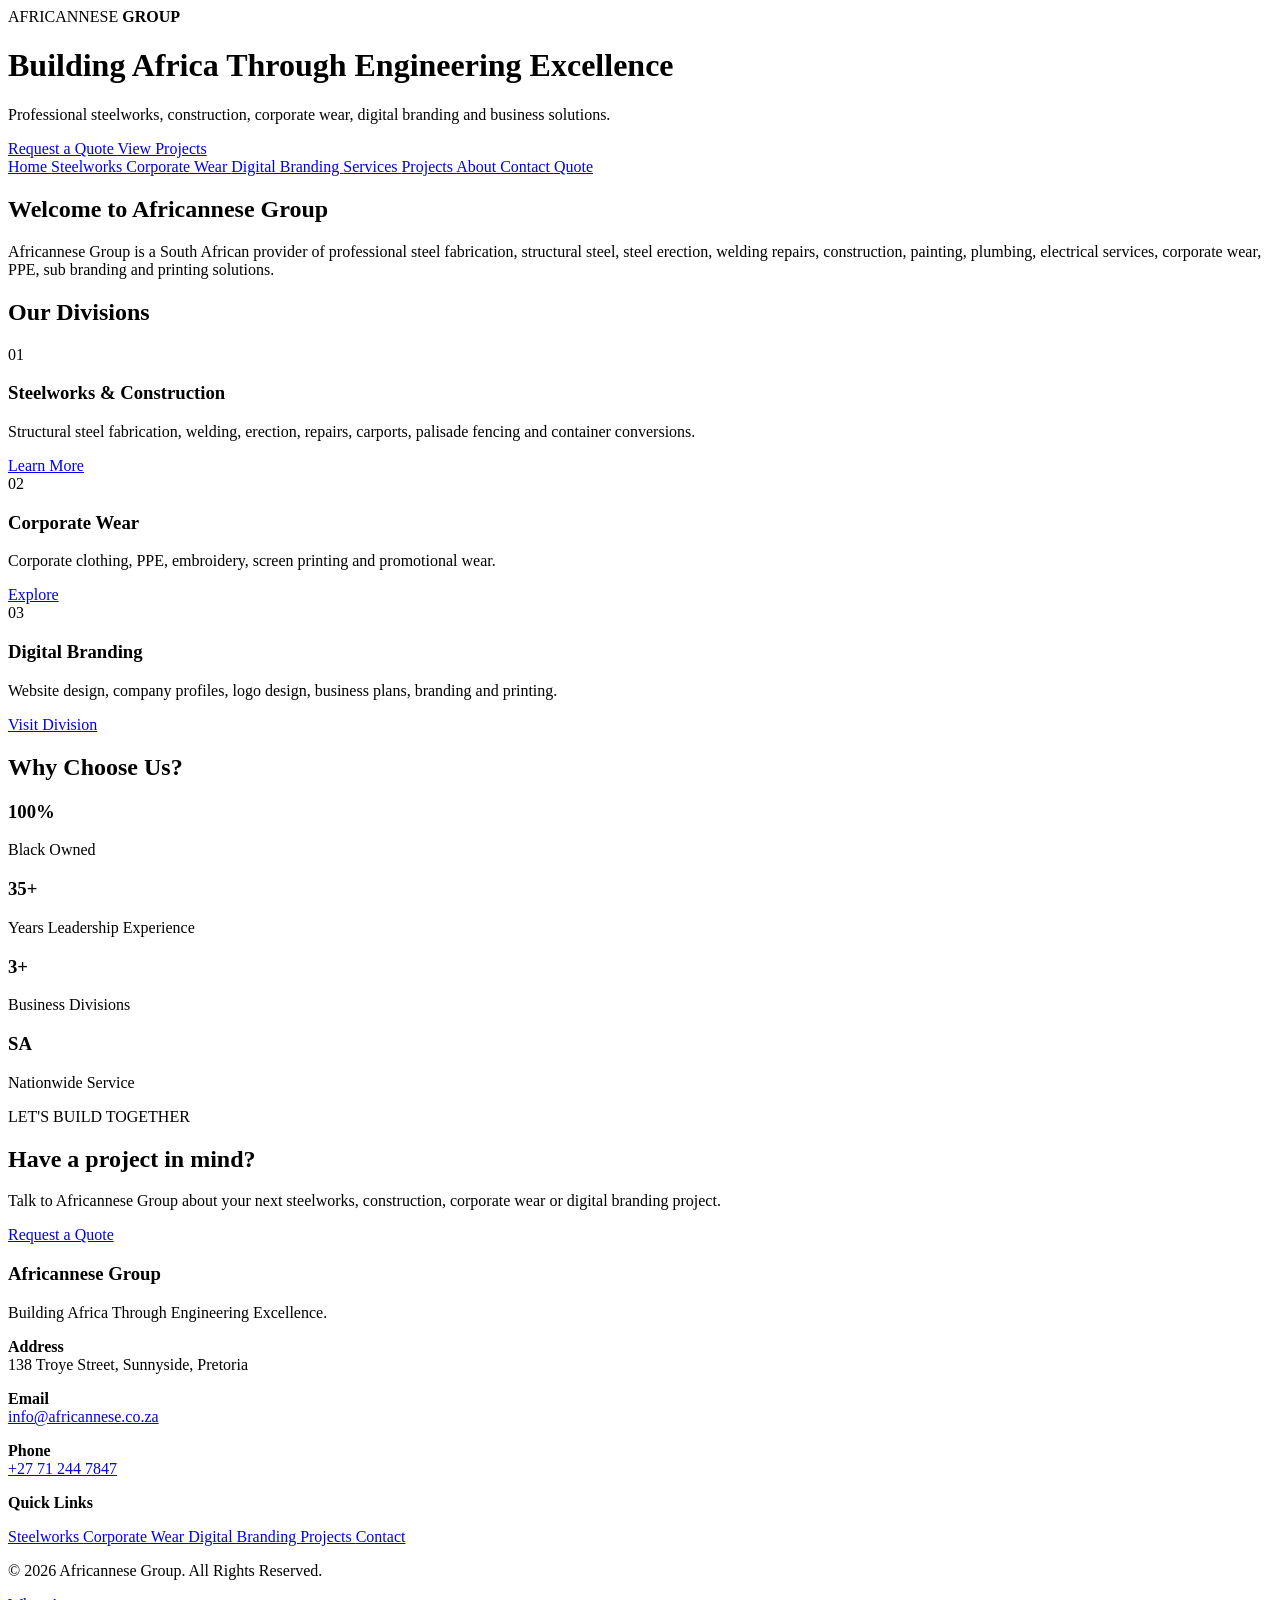
==== index.html @ c47ad6b6 "Refactor index.html structure and content" ====
<!DOCTYPE html>
<html lang="en">

<head>

<meta charset="UTF-8">

<meta name="viewport" content="width=device-width, initial-scale=1.0">

<title>Africannese Group</title>

<link rel="stylesheet" href="style.css">

</head>

<body>

<!-- =========================================================
     PREMIUM AFRICANNESE GROUP HEADER
     ========================================================= -->

<header class="hero">

    <div class="hero-content">

        <div class="hero-brand">
            <span>AFRICANNESE</span>
            <strong>GROUP</strong>
        </div>

        <div class="hero-line"></div>

        <h1>
            Building Africa Through
            <span>Engineering Excellence</span>
        </h1>

        <p>
            Professional steelworks, construction, corporate wear,
            digital branding and business solutions.
        </p>

        <div class="hero-buttons">

            <a href="quote.html" class="hero-btn primary-btn">
                Request a Quote
            </a>

            <a href="projects.html" class="hero-btn secondary-btn">
                View Projects
            </a>

        </div>

    </div>

</header>


<!-- =========================================================
     NAVIGATION
     ========================================================= -->

<nav>

    <a class="active" href="index.html">
        Home
    </a>

    <a href="steelworks.html">
        Steelworks
    </a>

    <a href="corporatewear.html">
        Corporate Wear
    </a>

    <a href="digitalbranding.html">
        Digital Branding
    </a>

    <a href="services.html">
        Services
    </a>

    <a href="projects.html">
        Projects
    </a>

    <a href="about.html">
        About
    </a>

    <a href="contact.html">
        Contact
    </a>

    <a href="quote.html">
        Quote
    </a>

</nav>


<!-- =========================================================
     WELCOME SECTION
     ========================================================= -->

<section class="container">

    <h2 class="section-title">
        Welcome to Africannese Group
    </h2>

    <p class="welcome-text">

        Africannese Group is a South African provider of
        professional steel fabrication, structural steel,
        steel erection, welding repairs, construction,
        painting, plumbing, electrical services,
        corporate wear, PPE, sub branding and printing
        solutions.

    </p>

</section>


<!-- =========================================================
     OUR DIVISIONS
     ========================================================= -->

<section class="container">

    <h2 class="section-title">
        Our Divisions
    </h2>


    <div class="grid">


        <!-- =================================================
             STEELWORKS
             ================================================= -->

        <div class="card steelworks-card">

            <div class="card-number">
                01
            </div>

            <h3>
                Steelworks &amp; Construction
            </h3>

            <p>
                Structural steel fabrication, welding,
                erection, repairs, carports, palisade
                fencing and container conversions.
            </p>

            <a class="btn" href="steelworks.html">
                Learn More
            </a>

        </div>


        <!-- =================================================
             CORPORATE WEAR
             ================================================= -->

        <div class="card corporate-card">

            <div class="card-number">
                02
            </div>

            <h3>
                Corporate Wear
            </h3>

            <p>
                Corporate clothing, PPE, embroidery,
                screen printing and promotional wear.
            </p>

            <a class="btn" href="corporatewear.html">
                Explore
            </a>

        </div>


        <!-- =================================================
             DIGITAL BRANDING
             ================================================= -->

        <div class="card digital-card">

            <div class="card-number">
                03
            </div>

            <h3>
                Digital Branding
            </h3>

            <p>
                Website design, company profiles,
                logo design, business plans, branding
                and printing.
            </p>

            <a class="btn" href="digitalbranding.html">
                Visit Division
            </a>

        </div>


    </div>

</section>


<!-- =========================================================
     WHY CHOOSE US
     ========================================================= -->

<section class="container">

    <h2 class="section-title">
        Why Choose Us?
    </h2>


    <div class="stats">


        <div class="stat">

            <h3>
                100%
            </h3>

            <p>
                Black Owned
            </p>

        </div>


        <div class="stat">

            <h3>
                35+
            </h3>

            <p>
                Years Leadership Experience
            </p>

        </div>


        <div class="stat">

            <h3>
                3+
            </h3>

            <p>
                Business Divisions
            </p>

        </div>


        <div class="stat">

            <h3>
                SA
            </h3>

            <p>
                Nationwide Service
            </p>

        </div>


    </div>

</section>


<!-- =========================================================
     PREMIUM CALL TO ACTION
     ========================================================= -->

<section class="home-cta">

    <div class="cta-content">

        <div>

            <span class="cta-label">
                LET'S BUILD TOGETHER
            </span>

            <h2>
                Have a project in mind?
            </h2>

            <p>
                Talk to Africannese Group about your next
                steelworks, construction, corporate wear
                or digital branding project.
            </p>

        </div>

        <a href="quote.html" class="cta-button">
            Request a Quote
        </a>

    </div>

</section>


<!-- =========================================================
     FOOTER
     ========================================================= -->

<footer>

    <div class="footer-content">

        <div class="footer-brand">

            <h3>
                Africannese <span>Group</span>
            </h3>

            <p>
                Building Africa Through Engineering Excellence.
            </p>

        </div>


        <div class="footer-contact">

            <p>
                <strong>Address</strong><br>
                138 Troye Street, Sunnyside, Pretoria
            </p>

            <p>
                <strong>Email</strong><br>
                <a href="mailto:info@africannese.co.za">
                    info@africannese.co.za
                </a>
            </p>

            <p>
                <strong>Phone</strong><br>
                <a href="tel:+27712447847">
                    +27 71 244 7847
                </a>
            </p>

        </div>


        <div class="footer-links">

            <p>
                <strong>Quick Links</strong>
            </p>

            <a href="steelworks.html">
                Steelworks
            </a>

            <a href="corporatewear.html">
                Corporate Wear
            </a>

            <a href="digitalbranding.html">
                Digital Branding
            </a>

            <a href="projects.html">
                Projects
            </a>

            <a href="contact.html">
                Contact
            </a>

        </div>

    </div>


    <div class="footer-bottom">

        <p>
            &copy; 2026 Africannese Group. All Rights Reserved.
        </p>

    </div>

</footer>


<!-- =========================================================
     WHATSAPP BUTTON
     ========================================================= -->

<a
    href="https://wa.me/27712447847"
    class="whatsapp-float"
    target="_blank"
    aria-label="Chat with Africannese Group on WhatsApp"
>
    WhatsApp
</a>


</body>

</html>
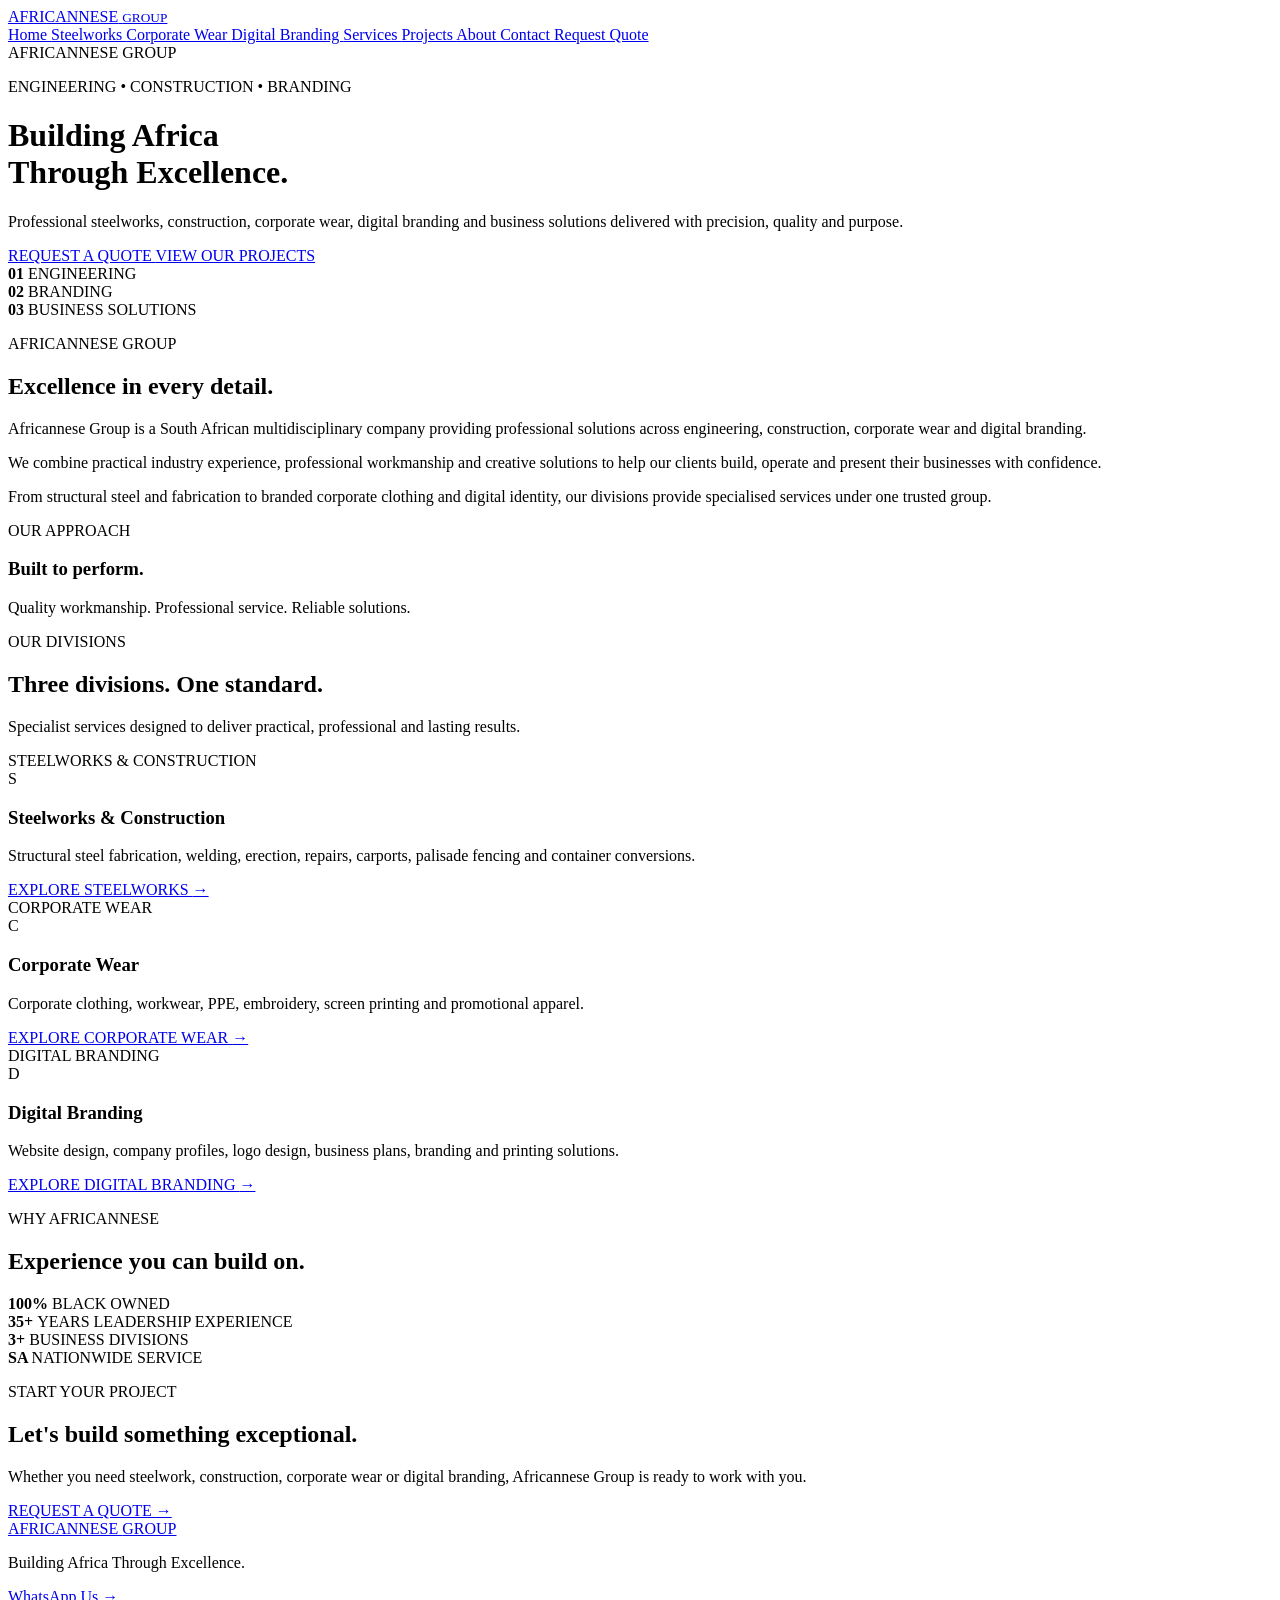
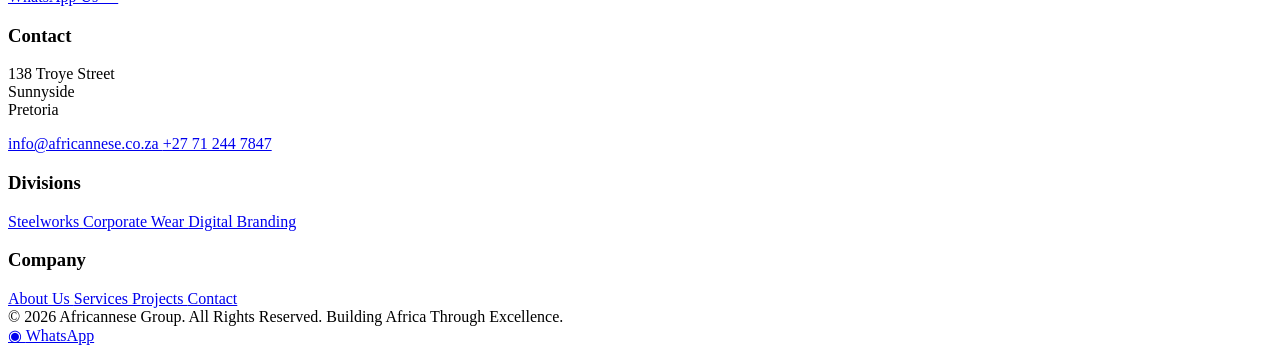
==== commit 6731695f: "Enhance SEO, navigation, and footer details Updated the title and meta description for SEO improveme" ====
--- a/index.html
+++ b/index.html
@@ -3,333 +3,541 @@
 
 <head>
 
-<meta charset="UTF-8">
-
-<meta name="viewport" content="width=device-width, initial-scale=1.0">
-
-<title>Africannese Group</title>
-
-<link rel="stylesheet" href="style.css">
+    <meta charset="UTF-8">
+
+    <meta name="viewport" content="width=device-width, initial-scale=1.0">
+
+    <title>Africannese Group | Building Africa Through Excellence</title>
+
+    <meta
+        name="description"
+        content="Africannese Group - Building Africa Through Excellence. Steelworks, construction, corporate wear and digital branding solutions."
+    >
+
+    <link rel="stylesheet" href="style.css">
 
 </head>
 
+
 <body>
 
-<!-- =========================================================
-     PREMIUM AFRICANNESE GROUP HEADER
+
+<!-- =========================================================
+     NAVIGATION
+     ========================================================= -->
+
+<nav class="navbar">
+
+    <div class="nav-brand">
+        <a href="index.html">
+            <span>AFRICANNESE</span>
+            <small>GROUP</small>
+        </a>
+    </div>
+
+
+    <div class="nav-links">
+
+        <a href="index.html" class="active">
+            Home
+        </a>
+
+        <a href="steelworks.html">
+            Steelworks
+        </a>
+
+        <a href="corporatewear.html">
+            Corporate Wear
+        </a>
+
+        <a href="digitalbranding.html">
+            Digital Branding
+        </a>
+
+        <a href="services.html">
+            Services
+        </a>
+
+        <a href="projects.html">
+            Projects
+        </a>
+
+        <a href="about.html">
+            About
+        </a>
+
+        <a href="contact.html">
+            Contact
+        </a>
+
+        <a href="quote.html" class="nav-quote">
+            Request Quote
+        </a>
+
+    </div>
+
+</nav>
+
+
+
+<!-- =========================================================
+     PREMIUM HERO
      ========================================================= -->
 
 <header class="hero">
 
+    <div class="hero-overlay"></div>
+
+
     <div class="hero-content">
 
+
         <div class="hero-brand">
-            <span>AFRICANNESE</span>
-            <strong>GROUP</strong>
-        </div>
-
-        <div class="hero-line"></div>
+
+            <span class="brand-main">
+                AFRICANNESE
+            </span>
+
+            <span class="brand-sub">
+                GROUP
+            </span>
+
+        </div>
+
+
+        <div class="gold-line"></div>
+
+
+        <p class="hero-eyebrow">
+            ENGINEERING • CONSTRUCTION • BRANDING
+        </p>
+
 
         <h1>
-            Building Africa Through
-            <span>Engineering Excellence</span>
+            Building Africa
+            <br>
+            <span>Through Excellence.</span>
         </h1>
 
-        <p>
+
+        <p class="hero-description">
             Professional steelworks, construction, corporate wear,
-            digital branding and business solutions.
+            digital branding and business solutions delivered with
+            precision, quality and purpose.
         </p>
 
-        <div class="hero-buttons">
-
-            <a href="quote.html" class="hero-btn primary-btn">
-                Request a Quote
+
+        <div class="hero-actions">
+
+            <a href="quote.html" class="gold-button">
+                REQUEST A QUOTE
             </a>
 
-            <a href="projects.html" class="hero-btn secondary-btn">
-                View Projects
+            <a href="projects.html" class="outline-button">
+                VIEW OUR PROJECTS
             </a>
 
         </div>
 
+
+    </div>
+
+
+    <div class="hero-bottom">
+
+        <div>
+            <strong>01</strong>
+            <span>ENGINEERING</span>
+        </div>
+
+        <div>
+            <strong>02</strong>
+            <span>BRANDING</span>
+        </div>
+
+        <div>
+            <strong>03</strong>
+            <span>BUSINESS SOLUTIONS</span>
+        </div>
+
     </div>
 
 </header>
 
 
-<!-- =========================================================
-     NAVIGATION
-     ========================================================= -->
-
-<nav>
-
-    <a class="active" href="index.html">
-        Home
-    </a>
-
-    <a href="steelworks.html">
-        Steelworks
-    </a>
-
-    <a href="corporatewear.html">
-        Corporate Wear
-    </a>
-
-    <a href="digitalbranding.html">
-        Digital Branding
-    </a>
-
-    <a href="services.html">
-        Services
-    </a>
-
-    <a href="projects.html">
-        Projects
-    </a>
-
-    <a href="about.html">
-        About
-    </a>
-
-    <a href="contact.html">
-        Contact
-    </a>
-
-    <a href="quote.html">
-        Quote
-    </a>
-
-</nav>
-
-
-<!-- =========================================================
-     WELCOME SECTION
-     ========================================================= -->
-
-<section class="container">
-
-    <h2 class="section-title">
-        Welcome to Africannese Group
-    </h2>
-
-    <p class="welcome-text">
-
-        Africannese Group is a South African provider of
-        professional steel fabrication, structural steel,
-        steel erection, welding repairs, construction,
-        painting, plumbing, electrical services,
-        corporate wear, PPE, sub branding and printing
-        solutions.
-
-    </p>
+
+<!-- =========================================================
+     INTRODUCTION
+     ========================================================= -->
+
+<section class="intro-section">
+
+    <div class="section-container">
+
+
+        <div class="section-heading">
+
+            <p class="section-kicker">
+                AFRICANNESE GROUP
+            </p>
+
+            <h2>
+                Excellence in every
+                <span>detail.</span>
+            </h2>
+
+        </div>
+
+
+        <div class="intro-grid">
+
+
+            <div class="intro-copy">
+
+                <p class="lead">
+                    Africannese Group is a South African
+                    multidisciplinary company providing
+                    professional solutions across engineering,
+                    construction, corporate wear and digital
+                    branding.
+                </p>
+
+                <p>
+                    We combine practical industry experience,
+                    professional workmanship and creative
+                    solutions to help our clients build,
+                    operate and present their businesses with
+                    confidence.
+                </p>
+
+                <p>
+                    From structural steel and fabrication to
+                    branded corporate clothing and digital
+                    identity, our divisions provide specialised
+                    services under one trusted group.
+                </p>
+
+            </div>
+
+
+            <div class="intro-highlight">
+
+                <span>
+                    OUR APPROACH
+                </span>
+
+                <h3>
+                    Built to perform.
+                </h3>
+
+                <p>
+                    Quality workmanship. Professional service.
+                    Reliable solutions.
+                </p>
+
+            </div>
+
+
+        </div>
+
+    </div>
 
 </section>
 
 
-<!-- =========================================================
-     OUR DIVISIONS
-     ========================================================= -->
-
-<section class="container">
-
-    <h2 class="section-title">
-        Our Divisions
-    </h2>
-
-
-    <div class="grid">
-
-
-        <!-- =================================================
-             STEELWORKS
-             ================================================= -->
-
-        <div class="card steelworks-card">
-
-            <div class="card-number">
-                01
-            </div>
-
-            <h3>
-                Steelworks &amp; Construction
-            </h3>
-
-            <p>
-                Structural steel fabrication, welding,
-                erection, repairs, carports, palisade
-                fencing and container conversions.
+
+<!-- =========================================================
+     DIVISIONS
+     ========================================================= -->
+
+<section class="divisions-section">
+
+    <div class="section-container">
+
+
+        <div class="section-heading centered">
+
+            <p class="section-kicker">
+                OUR DIVISIONS
             </p>
 
-            <a class="btn" href="steelworks.html">
-                Learn More
+            <h2>
+                Three divisions.
+                <span>One standard.</span>
+            </h2>
+
+            <p class="section-description">
+                Specialist services designed to deliver practical,
+                professional and lasting results.
+            </p>
+
+        </div>
+
+
+
+        <div class="division-grid">
+
+
+            <!-- STEELWORKS -->
+
+            <article class="division-card steelworks-card">
+
+                <div class="division-top">
+
+                    <span class="division-label">
+                        STEELWORKS & CONSTRUCTION
+                    </span>
+
+                    <div class="division-icon">
+                        S
+                    </div>
+
+                </div>
+
+
+                <div class="division-body">
+
+                    <h3>
+                        Steelworks & Construction
+                    </h3>
+
+                    <p>
+                        Structural steel fabrication, welding,
+                        erection, repairs, carports, palisade
+                        fencing and container conversions.
+                    </p>
+
+                </div>
+
+
+                <a href="steelworks.html" class="division-link">
+                    EXPLORE STEELWORKS
+                    <span>→</span>
+                </a>
+
+            </article>
+
+
+
+            <!-- CORPORATE WEAR -->
+
+            <article class="division-card corporate-card">
+
+                <div class="division-top">
+
+                    <span class="division-label">
+                        CORPORATE WEAR
+                    </span>
+
+                    <div class="division-icon">
+                        C
+                    </div>
+
+                </div>
+
+
+                <div class="division-body">
+
+                    <h3>
+                        Corporate Wear
+                    </h3>
+
+                    <p>
+                        Corporate clothing, workwear, PPE,
+                        embroidery, screen printing and
+                        promotional apparel.
+                    </p>
+
+                </div>
+
+
+                <a href="corporatewear.html" class="division-link">
+                    EXPLORE CORPORATE WEAR
+                    <span>→</span>
+                </a>
+
+            </article>
+
+
+
+            <!-- DIGITAL BRANDING -->
+
+            <article class="division-card digital-card">
+
+                <div class="division-top">
+
+                    <span class="division-label">
+                        DIGITAL BRANDING
+                    </span>
+
+                    <div class="division-icon">
+                        D
+                    </div>
+
+                </div>
+
+
+                <div class="division-body">
+
+                    <h3>
+                        Digital Branding
+                    </h3>
+
+                    <p>
+                        Website design, company profiles,
+                        logo design, business plans, branding
+                        and printing solutions.
+                    </p>
+
+                </div>
+
+
+                <a href="digitalbranding.html" class="division-link">
+                    EXPLORE DIGITAL BRANDING
+                    <span>→</span>
+                </a>
+
+            </article>
+
+
+        </div>
+
+    </div>
+
+</section>
+
+
+
+<!-- =========================================================
+     WHY CHOOSE US
+     ========================================================= -->
+
+<section class="why-section">
+
+    <div class="section-container">
+
+
+        <div class="section-heading centered">
+
+            <p class="section-kicker">
+                WHY AFRICANNESE
+            </p>
+
+            <h2>
+                Experience you can
+                <span>build on.</span>
+            </h2>
+
+        </div>
+
+
+        <div class="stats-grid">
+
+
+            <div class="stat-box">
+
+                <strong>
+                    100%
+                </strong>
+
+                <span>
+                    BLACK OWNED
+                </span>
+
+            </div>
+
+
+            <div class="stat-box">
+
+                <strong>
+                    35+
+                </strong>
+
+                <span>
+                    YEARS LEADERSHIP EXPERIENCE
+                </span>
+
+            </div>
+
+
+            <div class="stat-box">
+
+                <strong>
+                    3+
+                </strong>
+
+                <span>
+                    BUSINESS DIVISIONS
+                </span>
+
+            </div>
+
+
+            <div class="stat-box">
+
+                <strong>
+                    SA
+                </strong>
+
+                <span>
+                    NATIONWIDE SERVICE
+                </span>
+
+            </div>
+
+
+        </div>
+
+    </div>
+
+</section>
+
+
+
+<!-- =========================================================
+     CALL TO ACTION
+     ========================================================= -->
+
+<section class="cta-section">
+
+    <div class="section-container">
+
+        <div class="cta-box">
+
+
+            <div class="cta-content">
+
+                <p class="section-kicker">
+                    START YOUR PROJECT
+                </p>
+
+                <h2>
+                    Let's build something
+                    <span>exceptional.</span>
+                </h2>
+
+                <p>
+                    Whether you need steelwork, construction,
+                    corporate wear or digital branding,
+                    Africannese Group is ready to work with you.
+                </p>
+
+            </div>
+
+
+            <a href="quote.html" class="cta-button">
+                REQUEST A QUOTE
+                <span>→</span>
             </a>
 
-        </div>
-
-
-        <!-- =================================================
-             CORPORATE WEAR
-             ================================================= -->
-
-        <div class="card corporate-card">
-
-            <div class="card-number">
-                02
-            </div>
-
-            <h3>
-                Corporate Wear
-            </h3>
-
-            <p>
-                Corporate clothing, PPE, embroidery,
-                screen printing and promotional wear.
-            </p>
-
-            <a class="btn" href="corporatewear.html">
-                Explore
-            </a>
-
-        </div>
-
-
-        <!-- =================================================
-             DIGITAL BRANDING
-             ================================================= -->
-
-        <div class="card digital-card">
-
-            <div class="card-number">
-                03
-            </div>
-
-            <h3>
-                Digital Branding
-            </h3>
-
-            <p>
-                Website design, company profiles,
-                logo design, business plans, branding
-                and printing.
-            </p>
-
-            <a class="btn" href="digitalbranding.html">
-                Visit Division
-            </a>
-
-        </div>
-
+
+        </div>
 
     </div>
 
 </section>
 
 
-<!-- =========================================================
-     WHY CHOOSE US
-     ========================================================= -->
-
-<section class="container">
-
-    <h2 class="section-title">
-        Why Choose Us?
-    </h2>
-
-
-    <div class="stats">
-
-
-        <div class="stat">
-
-            <h3>
-                100%
-            </h3>
-
-            <p>
-                Black Owned
-            </p>
-
-        </div>
-
-
-        <div class="stat">
-
-            <h3>
-                35+
-            </h3>
-
-            <p>
-                Years Leadership Experience
-            </p>
-
-        </div>
-
-
-        <div class="stat">
-
-            <h3>
-                3+
-            </h3>
-
-            <p>
-                Business Divisions
-            </p>
-
-        </div>
-
-
-        <div class="stat">
-
-            <h3>
-                SA
-            </h3>
-
-            <p>
-                Nationwide Service
-            </p>
-
-        </div>
-
-
-    </div>
-
-</section>
-
-
-<!-- =========================================================
-     PREMIUM CALL TO ACTION
-     ========================================================= -->
-
-<section class="home-cta">
-
-    <div class="cta-content">
-
-        <div>
-
-            <span class="cta-label">
-                LET'S BUILD TOGETHER
-            </span>
-
-            <h2>
-                Have a project in mind?
-            </h2>
-
-            <p>
-                Talk to Africannese Group about your next
-                steelworks, construction, corporate wear
-                or digital branding project.
-            </p>
-
-        </div>
-
-        <a href="quote.html" class="cta-button">
-            Request a Quote
-        </a>
-
-    </div>
-
-</section>
-
 
 <!-- =========================================================
      FOOTER
@@ -337,98 +545,145 @@
 
 <footer>
 
-    <div class="footer-content">
-
-        <div class="footer-brand">
-
-            <h3>
-                Africannese <span>Group</span>
-            </h3>
-
-            <p>
-                Building Africa Through Engineering Excellence.
-            </p>
-
-        </div>
-
-
-        <div class="footer-contact">
-
-            <p>
-                <strong>Address</strong><br>
-                138 Troye Street, Sunnyside, Pretoria
-            </p>
-
-            <p>
-                <strong>Email</strong><br>
+    <div class="section-container">
+
+
+        <div class="footer-grid">
+
+
+            <div class="footer-brand">
+
+                <a href="index.html" class="footer-logo">
+                    AFRICANNESE
+                    <span>GROUP</span>
+                </a>
+
+                <p>
+                    Building Africa Through Excellence.
+                </p>
+
+                <a
+                    href="https://wa.me/27712447847"
+                    class="footer-whatsapp"
+                    target="_blank"
+                >
+                    WhatsApp Us →
+                </a>
+
+            </div>
+
+
+
+            <div class="footer-column">
+
+                <h3>
+                    Contact
+                </h3>
+
+                <p>
+                    138 Troye Street<br>
+                    Sunnyside<br>
+                    Pretoria
+                </p>
+
                 <a href="mailto:info@africannese.co.za">
                     info@africannese.co.za
                 </a>
-            </p>
-
-            <p>
-                <strong>Phone</strong><br>
+
                 <a href="tel:+27712447847">
                     +27 71 244 7847
                 </a>
-            </p>
-
-        </div>
-
-
-        <div class="footer-links">
-
-            <p>
-                <strong>Quick Links</strong>
-            </p>
-
-            <a href="steelworks.html">
-                Steelworks
-            </a>
-
-            <a href="corporatewear.html">
-                Corporate Wear
-            </a>
-
-            <a href="digitalbranding.html">
-                Digital Branding
-            </a>
-
-            <a href="projects.html">
-                Projects
-            </a>
-
-            <a href="contact.html">
-                Contact
-            </a>
-
-        </div>
-
-    </div>
-
-
-    <div class="footer-bottom">
-
-        <p>
-            &copy; 2026 Africannese Group. All Rights Reserved.
-        </p>
+
+            </div>
+
+
+
+            <div class="footer-column">
+
+                <h3>
+                    Divisions
+                </h3>
+
+                <a href="steelworks.html">
+                    Steelworks
+                </a>
+
+                <a href="corporatewear.html">
+                    Corporate Wear
+                </a>
+
+                <a href="digitalbranding.html">
+                    Digital Branding
+                </a>
+
+            </div>
+
+
+
+            <div class="footer-column">
+
+                <h3>
+                    Company
+                </h3>
+
+                <a href="about.html">
+                    About Us
+                </a>
+
+                <a href="services.html">
+                    Services
+                </a>
+
+                <a href="projects.html">
+                    Projects
+                </a>
+
+                <a href="contact.html">
+                    Contact
+                </a>
+
+            </div>
+
+
+        </div>
+
+
+        <div class="footer-bottom">
+
+            <span>
+                © 2026 Africannese Group. All Rights Reserved.
+            </span>
+
+            <span>
+                Building Africa Through Excellence.
+            </span>
+
+        </div>
+
 
     </div>
 
 </footer>
 
 
-<!-- =========================================================
-     WHATSAPP BUTTON
+
+<!-- =========================================================
+     FLOATING WHATSAPP
      ========================================================= -->
 
 <a
     href="https://wa.me/27712447847"
     class="whatsapp-float"
     target="_blank"
-    aria-label="Chat with Africannese Group on WhatsApp"
+    aria-label="Contact Africannese Group on WhatsApp"
 >
-    WhatsApp
+
+    <span class="whatsapp-symbol">◉</span>
+
+    <span class="whatsapp-text">
+        WhatsApp
+    </span>
+
 </a>
 
 
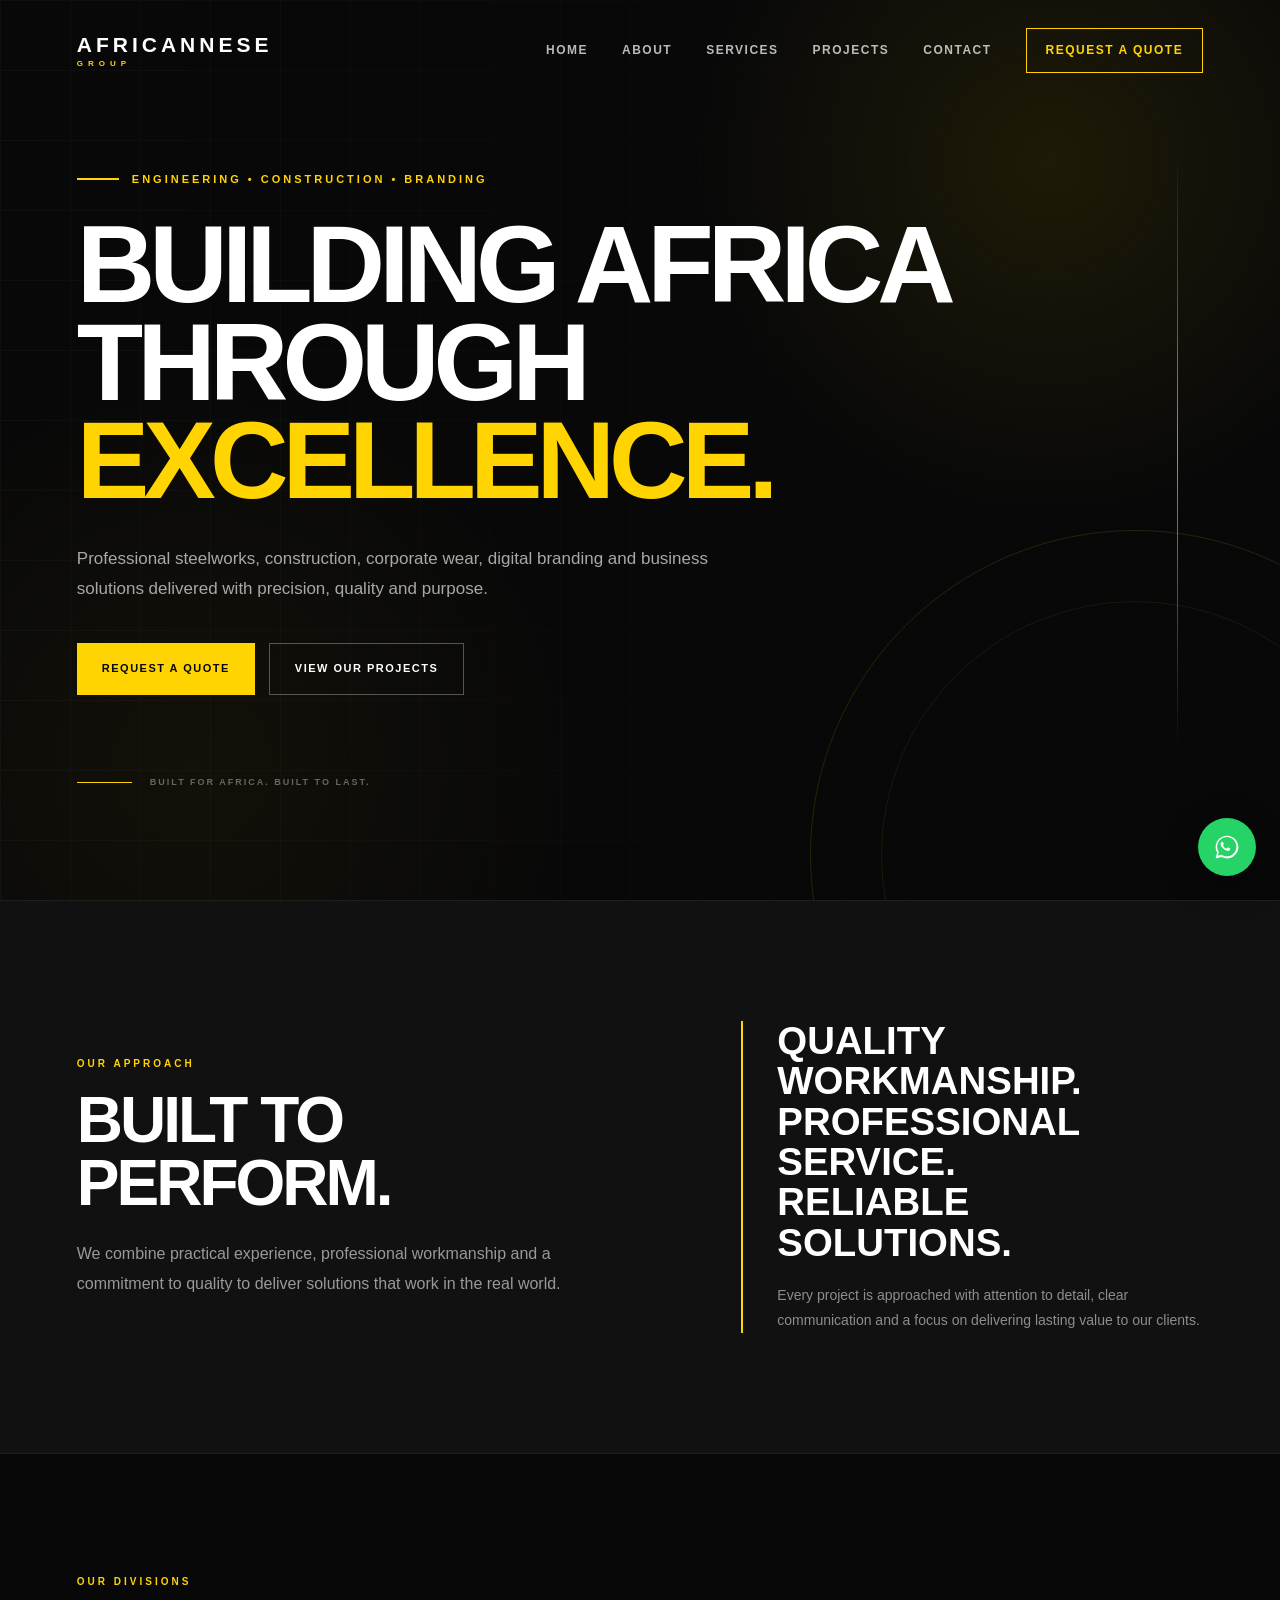
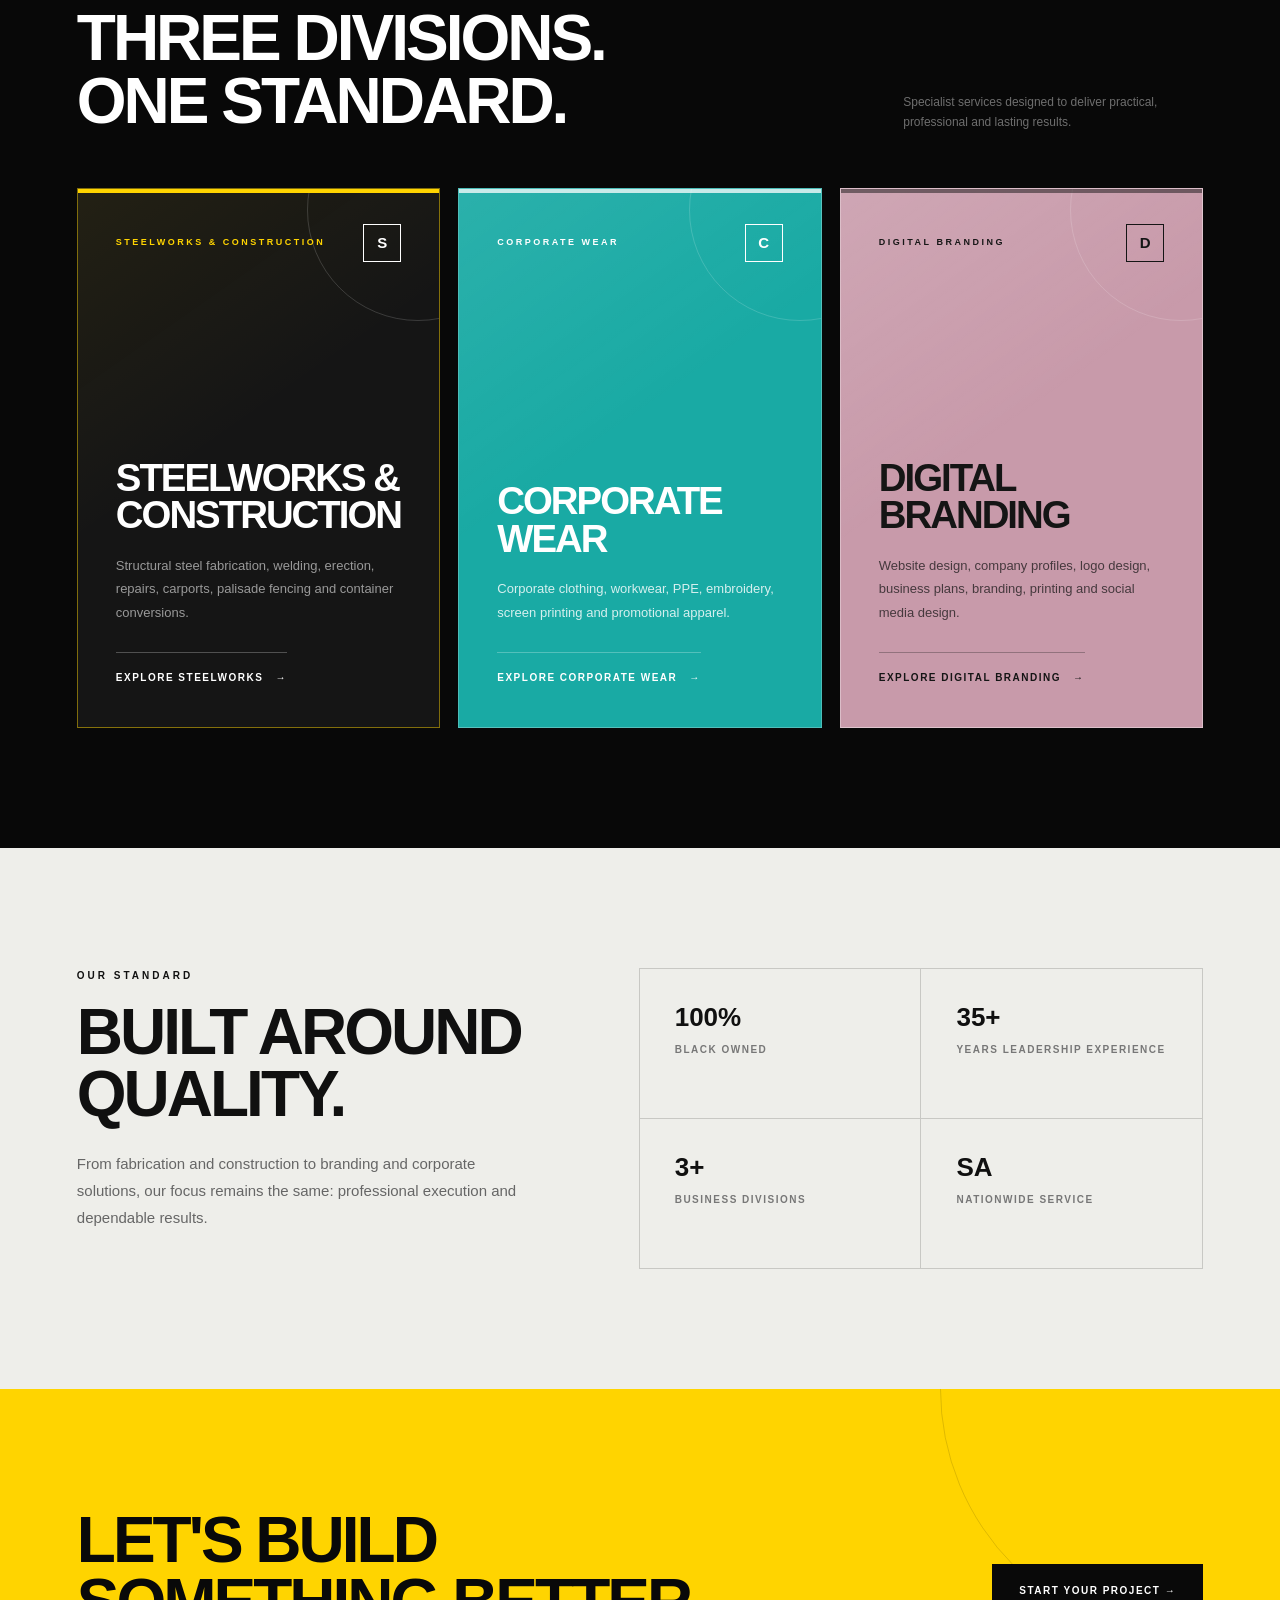
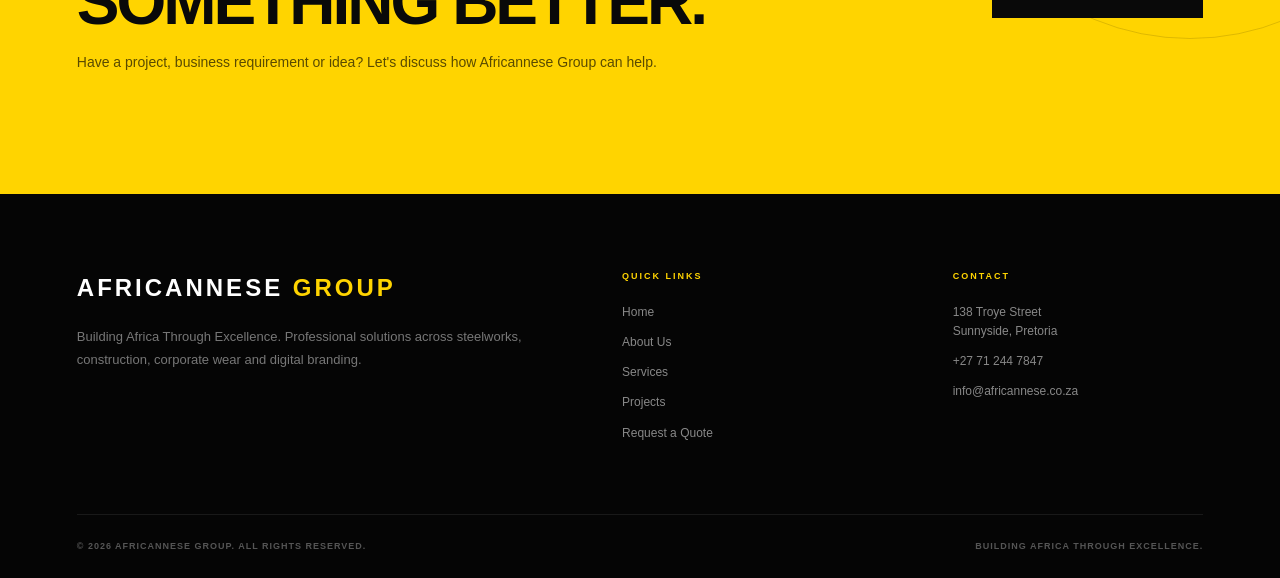
==== commit 04a0d8c6: "Update index.html" ====
--- a/index.html
+++ b/index.html
@@ -1,692 +1,1447 @@
 <!DOCTYPE html>
 <html lang="en">
-
 <head>
-
     <meta charset="UTF-8">
-
     <meta name="viewport" content="width=device-width, initial-scale=1.0">
 
     <title>Africannese Group | Building Africa Through Excellence</title>
 
-    <meta
-        name="description"
-        content="Africannese Group - Building Africa Through Excellence. Steelworks, construction, corporate wear and digital branding solutions."
+    <meta name="description" content="Africannese Group delivers professional steelworks, construction, corporate wear and digital branding solutions. Building Africa Through Excellence.">
+    <meta name="theme-color" content="#080808">
+
+    <style>
+        * {
+            margin: 0;
+            padding: 0;
+            box-sizing: border-box;
+        }
+
+        html {
+            scroll-behavior: smooth;
+        }
+
+        body {
+            font-family: Arial, Helvetica, sans-serif;
+            background: #080808;
+            color: #ffffff;
+            line-height: 1.6;
+            overflow-x: hidden;
+        }
+
+        a {
+            color: inherit;
+            text-decoration: none;
+        }
+
+        img {
+            max-width: 100%;
+            display: block;
+        }
+
+        button,
+        a {
+            -webkit-tap-highlight-color: transparent;
+        }
+
+        /* =========================
+           HEADER
+        ========================= */
+
+        .home-header {
+            position: absolute;
+            top: 0;
+            left: 0;
+            width: 100%;
+            z-index: 100;
+            padding: 28px 6%;
+        }
+
+        .header-inner {
+            max-width: 1400px;
+            margin: auto;
+            display: flex;
+            align-items: center;
+            justify-content: space-between;
+        }
+
+        .brand {
+            display: flex;
+            flex-direction: column;
+            line-height: 1;
+        }
+
+        .brand-main {
+            font-size: 21px;
+            font-weight: 900;
+            letter-spacing: 4px;
+        }
+
+        .brand-sub {
+            margin-top: 5px;
+            font-size: 8px;
+            font-weight: 700;
+            letter-spacing: 5px;
+            color: #ffd400;
+        }
+
+        .home-nav {
+            display: flex;
+            align-items: center;
+            gap: 34px;
+        }
+
+        .home-nav a {
+            font-size: 12px;
+            font-weight: 700;
+            letter-spacing: 1.5px;
+            text-transform: uppercase;
+            color: rgba(255,255,255,0.72);
+            transition: 0.3s ease;
+        }
+
+        .home-nav a:hover {
+            color: #ffd400;
+        }
+
+        .nav-quote {
+            border: 1px solid #ffd400;
+            padding: 12px 19px;
+            color: #ffd400 !important;
+        }
+
+        .nav-quote:hover {
+            background: #ffd400;
+            color: #080808 !important;
+        }
+
+        /* =========================
+           HERO
+        ========================= */
+
+        .home-hero {
+            min-height: 100vh;
+            position: relative;
+            display: flex;
+            align-items: center;
+            overflow: hidden;
+            background:
+                radial-gradient(circle at 82% 18%, rgba(255,212,0,0.09), transparent 28%),
+                radial-gradient(circle at 15% 85%, rgba(255,212,0,0.045), transparent 30%),
+                #080808;
+        }
+
+        .hero-grid {
+            position: absolute;
+            inset: 0;
+            opacity: 0.055;
+            background-image:
+                linear-gradient(rgba(255,255,255,0.5) 1px, transparent 1px),
+                linear-gradient(90deg, rgba(255,255,255,0.5) 1px, transparent 1px);
+            background-size: 70px 70px;
+            mask-image: linear-gradient(to right, black, transparent 85%);
+        }
+
+        .hero-line {
+            position: absolute;
+            right: 8%;
+            top: 17%;
+            width: 1px;
+            height: 66%;
+            background: linear-gradient(
+                to bottom,
+                transparent,
+                rgba(255,212,0,0.7),
+                transparent
+            );
+        }
+
+        .hero-circle {
+            position: absolute;
+            right: -180px;
+            bottom: -280px;
+            width: 650px;
+            height: 650px;
+            border: 1px solid rgba(255,212,0,0.13);
+            border-radius: 50%;
+        }
+
+        .hero-circle::before {
+            content: "";
+            position: absolute;
+            inset: 70px;
+            border: 1px solid rgba(255,212,0,0.08);
+            border-radius: 50%;
+        }
+
+        .hero-content {
+            width: 100%;
+            max-width: 1400px;
+            margin: auto;
+            padding: 150px 6% 90px;
+            position: relative;
+            z-index: 2;
+        }
+
+        .hero-kicker {
+            display: flex;
+            align-items: center;
+            gap: 13px;
+            margin-bottom: 28px;
+            color: #ffd400;
+            font-size: 11px;
+            font-weight: 800;
+            letter-spacing: 3px;
+            text-transform: uppercase;
+        }
+
+        .hero-kicker::before {
+            content: "";
+            width: 42px;
+            height: 2px;
+            background: #ffd400;
+        }
+
+        .hero-title {
+            max-width: 1000px;
+            font-size: clamp(58px, 8.5vw, 132px);
+            line-height: 0.9;
+            font-weight: 900;
+            letter-spacing: -6px;
+            text-transform: uppercase;
+        }
+
+        .hero-title span {
+            color: #ffd400;
+        }
+
+        .hero-description {
+            max-width: 640px;
+            margin-top: 34px;
+            color: #a8a8a8;
+            font-size: 17px;
+            line-height: 1.8;
+        }
+
+        .hero-actions {
+            display: flex;
+            flex-wrap: wrap;
+            gap: 14px;
+            margin-top: 38px;
+        }
+
+        .button-primary,
+        .button-secondary {
+            display: inline-flex;
+            align-items: center;
+            justify-content: center;
+            min-height: 52px;
+            padding: 0 25px;
+            font-size: 11px;
+            font-weight: 900;
+            letter-spacing: 1.5px;
+            text-transform: uppercase;
+            transition: 0.3s ease;
+        }
+
+        .button-primary {
+            background: #ffd400;
+            color: #080808;
+        }
+
+        .button-primary:hover {
+            background: #ffffff;
+            transform: translateY(-2px);
+        }
+
+        .button-secondary {
+            border: 1px solid rgba(255,255,255,0.3);
+            color: #ffffff;
+        }
+
+        .button-secondary:hover {
+            border-color: #ffd400;
+            color: #ffd400;
+            transform: translateY(-2px);
+        }
+
+        .hero-bottom {
+            margin-top: 80px;
+            display: flex;
+            align-items: center;
+            gap: 18px;
+            color: #666;
+            font-size: 9px;
+            font-weight: 700;
+            letter-spacing: 2px;
+            text-transform: uppercase;
+        }
+
+        .hero-bottom-line {
+            width: 55px;
+            height: 1px;
+            background: #ffd400;
+        }
+
+        /* =========================
+           GENERAL SECTIONS
+        ========================= */
+
+        .home-section {
+            padding: 120px 6%;
+        }
+
+        .section-inner {
+            max-width: 1400px;
+            margin: auto;
+        }
+
+        .section-kicker {
+            color: #ffd400;
+            font-size: 10px;
+            font-weight: 900;
+            letter-spacing: 3px;
+            text-transform: uppercase;
+            margin-bottom: 17px;
+        }
+
+        .section-title {
+            max-width: 760px;
+            font-size: clamp(38px, 5vw, 70px);
+            line-height: 0.98;
+            letter-spacing: -3px;
+            font-weight: 900;
+            text-transform: uppercase;
+        }
+
+        .section-text {
+            max-width: 650px;
+            margin-top: 25px;
+            color: #999;
+            font-size: 16px;
+            line-height: 1.85;
+        }
+
+        /* =========================
+           APPROACH
+        ========================= */
+
+        .approach {
+            background: #111111;
+            border-top: 1px solid rgba(255,255,255,0.06);
+            border-bottom: 1px solid rgba(255,255,255,0.06);
+        }
+
+        .approach-layout {
+            display: grid;
+            grid-template-columns: 1.1fr 0.9fr;
+            gap: 100px;
+            align-items: center;
+        }
+
+        .approach-highlight {
+            border-left: 2px solid #ffd400;
+            padding-left: 34px;
+        }
+
+        .approach-highlight strong {
+            display: block;
+            font-size: clamp(27px, 3vw, 43px);
+            line-height: 1.05;
+            text-transform: uppercase;
+            font-weight: 900;
+        }
+
+        .approach-highlight p {
+            margin-top: 20px;
+            color: #8d8d8d;
+            font-size: 14px;
+            line-height: 1.8;
+        }
+
+        .approach-points {
+            display: grid;
+            grid-template-columns: repeat(2, 1fr);
+            gap: 1px;
+            background: rgba(255,255,255,0.09);
+            border: 1px solid rgba(255,255,255,0.09);
+        }
+
+        .approach-point {
+            min-height: 150px;
+            padding: 30px;
+            background: #111111;
+        }
+
+        .approach-point h3 {
+            font-size: 14px;
+            text-transform: uppercase;
+            letter-spacing: 1px;
+        }
+
+        .approach-point p {
+            margin-top: 10px;
+            color: #777;
+            font-size: 12px;
+            line-height: 1.7;
+        }
+
+        /* =========================
+           DIVISIONS
+        ========================= */
+
+        .divisions {
+            background: #080808;
+        }
+
+        .division-heading {
+            display: flex;
+            justify-content: space-between;
+            align-items: flex-end;
+            gap: 30px;
+            margin-bottom: 55px;
+        }
+
+        .division-heading-text {
+            max-width: 720px;
+        }
+
+        .division-heading-note {
+            max-width: 300px;
+            color: #6e6e6e;
+            font-size: 12px;
+            line-height: 1.7;
+        }
+
+        .division-grid {
+            display: grid;
+            grid-template-columns: repeat(3, 1fr);
+            gap: 18px;
+        }
+
+        .division-card {
+            position: relative;
+            min-height: 540px;
+            padding: 38px;
+            display: flex;
+            flex-direction: column;
+            justify-content: flex-end;
+            overflow: hidden;
+            transition: 0.4s ease;
+        }
+
+        .division-card::before {
+            content: "";
+            position: absolute;
+            width: 220px;
+            height: 220px;
+            border-radius: 50%;
+            right: -90px;
+            top: -90px;
+            border: 1px solid rgba(255,255,255,0.16);
+            transition: 0.4s ease;
+        }
+
+        .division-card::after {
+            content: "";
+            position: absolute;
+            left: 0;
+            top: 0;
+            width: 100%;
+            height: 4px;
+            background: rgba(255,255,255,0.25);
+        }
+
+        .division-card:hover {
+            transform: translateY(-8px);
+        }
+
+        .division-card:hover::before {
+            transform: scale(1.3);
+        }
+
+        /* STEELWORKS */
+
+        .steel-card {
+            background:
+                linear-gradient(145deg, rgba(255,212,0,0.06), transparent 45%),
+                #151515;
+            border: 1px solid rgba(255,212,0,0.45);
+        }
+
+        .steel-card::after {
+            background: #ffd400;
+        }
+
+        /* CORPORATE WEAR */
+
+        .wear-card {
+            background:
+                linear-gradient(145deg, rgba(255,255,255,0.08), transparent 45%),
+                #19aaa4;
+            border: 1px solid rgba(255,255,255,0.22);
+        }
+
+        .wear-card::after {
+            background: rgba(255,255,255,0.75);
+        }
+
+        /* DIGITAL BRANDING */
+
+        .digital-card {
+            background:
+                linear-gradient(145deg, rgba(255,255,255,0.12), transparent 45%),
+                #c89aaa;
+            border: 1px solid rgba(255,255,255,0.35);
+            color: #151515;
+        }
+
+        .digital-card::after {
+            background: rgba(20,20,20,0.5);
+        }
+
+        .card-top {
+            position: absolute;
+            top: 35px;
+            left: 38px;
+            right: 38px;
+            display: flex;
+            justify-content: space-between;
+            align-items: center;
+        }
+
+        .card-label {
+            font-size: 9px;
+            font-weight: 900;
+            letter-spacing: 2.5px;
+            text-transform: uppercase;
+        }
+
+        .steel-card .card-label {
+            color: #ffd400;
+        }
+
+        .wear-card .card-label {
+            color: #ffffff;
+        }
+
+        .digital-card .card-label {
+            color: #171717;
+        }
+
+        .card-symbol {
+            width: 38px;
+            height: 38px;
+            border: 1px solid currentColor;
+            display: flex;
+            align-items: center;
+            justify-content: center;
+            font-size: 15px;
+            font-weight: 900;
+        }
+
+        .card-content {
+            position: relative;
+            z-index: 2;
+        }
+
+        .card-title {
+            max-width: 380px;
+            font-size: clamp(30px, 3vw, 45px);
+            line-height: 0.98;
+            letter-spacing: -2px;
+            font-weight: 900;
+            text-transform: uppercase;
+        }
+
+        .card-text {
+            max-width: 400px;
+            margin-top: 20px;
+            font-size: 13px;
+            line-height: 1.8;
+        }
+
+        .steel-card .card-text {
+            color: #999;
+        }
+
+        .wear-card .card-text {
+            color: rgba(255,255,255,0.82);
+        }
+
+        .digital-card .card-text {
+            color: rgba(20,20,20,0.72);
+        }
+
+        .card-link {
+            display: inline-flex;
+            align-items: center;
+            gap: 12px;
+            width: fit-content;
+            margin-top: 28px;
+            padding-top: 17px;
+            border-top: 1px solid rgba(255,255,255,0.25);
+            font-size: 10px;
+            font-weight: 900;
+            letter-spacing: 1.5px;
+            text-transform: uppercase;
+        }
+
+        .digital-card .card-link {
+            border-color: rgba(20,20,20,0.3);
+        }
+
+        .card-link span {
+            transition: 0.3s ease;
+        }
+
+        .division-card:hover .card-link span {
+            transform: translateX(7px);
+        }
+
+        /* =========================
+           STANDARDS
+        ========================= */
+
+        .standards {
+            background: #eeeeea;
+            color: #101010;
+        }
+
+        .standards .section-kicker {
+            color: #111111;
+        }
+
+        .standards-layout {
+            display: grid;
+            grid-template-columns: 0.9fr 1.1fr;
+            gap: 100px;
+            align-items: start;
+        }
+
+        .standards-intro p {
+            color: #666;
+            margin-top: 24px;
+            max-width: 500px;
+            font-size: 15px;
+            line-height: 1.8;
+        }
+
+        .standards-grid {
+            display: grid;
+            grid-template-columns: repeat(2, 1fr);
+            border-top: 1px solid #c8c8c4;
+            border-left: 1px solid #c8c8c4;
+        }
+
+        .standard-item {
+            padding: 35px;
+            min-height: 150px;
+            border-right: 1px solid #c8c8c4;
+            border-bottom: 1px solid #c8c8c4;
+        }
+
+        .standard-item strong {
+            display: block;
+            font-size: 26px;
+            line-height: 1;
+            font-weight: 900;
+        }
+
+        .standard-item span {
+            display: block;
+            margin-top: 12px;
+            color: #777;
+            font-size: 10px;
+            font-weight: 800;
+            letter-spacing: 1.5px;
+            text-transform: uppercase;
+        }
+
+        /* =========================
+           CTA
+        ========================= */
+
+        .home-cta {
+            position: relative;
+            overflow: hidden;
+            background: #ffd400;
+            color: #090909;
+        }
+
+        .cta-circle {
+            position: absolute;
+            width: 500px;
+            height: 500px;
+            border: 1px solid rgba(0,0,0,0.13);
+            border-radius: 50%;
+            right: -160px;
+            top: -250px;
+        }
+
+        .cta-inner {
+            position: relative;
+            z-index: 2;
+            max-width: 1400px;
+            margin: auto;
+            display: flex;
+            justify-content: space-between;
+            align-items: center;
+            gap: 50px;
+        }
+
+        .cta-title {
+            max-width: 850px;
+            font-size: clamp(38px, 5vw, 70px);
+            line-height: 0.98;
+            letter-spacing: -3px;
+            font-weight: 900;
+            text-transform: uppercase;
+        }
+
+        .cta-text {
+            margin-top: 17px;
+            max-width: 620px;
+            font-size: 14px;
+            color: rgba(0,0,0,0.65);
+        }
+
+        .cta-button {
+            flex-shrink: 0;
+            background: #090909;
+            color: #ffffff;
+            padding: 19px 27px;
+            font-size: 10px;
+            font-weight: 900;
+            letter-spacing: 1.5px;
+            text-transform: uppercase;
+            transition: 0.3s ease;
+        }
+
+        .cta-button:hover {
+            background: #ffffff;
+            color: #090909;
+        }
+
+        /* =========================
+           FOOTER
+        ========================= */
+
+        .home-footer {
+            background: #050505;
+            padding: 75px 6% 25px;
+        }
+
+        .footer-inner {
+            max-width: 1400px;
+            margin: auto;
+        }
+
+        .footer-top {
+            display: grid;
+            grid-template-columns: 1.3fr 0.7fr 0.7fr;
+            gap: 80px;
+            padding-bottom: 60px;
+            border-bottom: 1px solid rgba(255,255,255,0.08);
+        }
+
+        .footer-brand {
+            max-width: 450px;
+        }
+
+        .footer-brand h2 {
+            font-size: 24px;
+            letter-spacing: 3px;
+            font-weight: 900;
+        }
+
+        .footer-brand h2 span {
+            color: #ffd400;
+        }
+
+        .footer-brand p {
+            margin-top: 18px;
+            color: #777;
+            font-size: 13px;
+            line-height: 1.8;
+        }
+
+        .footer-column h3 {
+            margin-bottom: 20px;
+            color: #ffd400;
+            font-size: 9px;
+            font-weight: 900;
+            letter-spacing: 2px;
+            text-transform: uppercase;
+        }
+
+        .footer-column a,
+        .footer-column p {
+            display: block;
+            margin-bottom: 11px;
+            color: #888;
+            font-size: 12px;
+            line-height: 1.6;
+        }
+
+        .footer-column a:hover {
+            color: #ffffff;
+        }
+
+        .footer-bottom {
+            padding-top: 24px;
+            display: flex;
+            justify-content: space-between;
+            gap: 20px;
+            color: #555;
+            font-size: 9px;
+            font-weight: 700;
+            letter-spacing: 1px;
+            text-transform: uppercase;
+        }
+
+        /* =========================
+           WHATSAPP
+        ========================= */
+
+        .whatsapp-button {
+            position: fixed;
+            right: 24px;
+            bottom: 24px;
+            width: 58px;
+            height: 58px;
+            border-radius: 50%;
+            background: #25d366;
+            color: #ffffff;
+            display: flex;
+            align-items: center;
+            justify-content: center;
+            z-index: 999;
+            box-shadow: 0 12px 35px rgba(0,0,0,0.35);
+            transition: 0.3s ease;
+        }
+
+        .whatsapp-button:hover {
+            transform: translateY(-5px) scale(1.04);
+        }
+
+        .whatsapp-button svg {
+            width: 28px;
+            height: 28px;
+            fill: currentColor;
+        }
+
+        /* =========================
+           MOBILE
+        ========================= */
+
+        @media (max-width: 1000px) {
+
+            .home-nav {
+                gap: 18px;
+            }
+
+            .home-nav a:not(.nav-quote) {
+                display: none;
+            }
+
+            .hero-title {
+                letter-spacing: -4px;
+            }
+
+            .approach-layout,
+            .standards-layout {
+                grid-template-columns: 1fr;
+                gap: 55px;
+            }
+
+            .division-grid {
+                grid-template-columns: 1fr;
+            }
+
+            .division-card {
+                min-height: 480px;
+            }
+
+            .cta-inner {
+                flex-direction: column;
+                align-items: flex-start;
+            }
+
+            .footer-top {
+                grid-template-columns: 1fr 1fr;
+            }
+
+            .footer-brand {
+                grid-column: 1 / -1;
+            }
+        }
+
+        @media (max-width: 650px) {
+
+            .home-header {
+                padding: 22px 5%;
+            }
+
+            .brand-main {
+                font-size: 17px;
+                letter-spacing: 3px;
+            }
+
+            .brand-sub {
+                font-size: 7px;
+                letter-spacing: 3px;
+            }
+
+            .nav-quote {
+                padding: 10px 13px;
+                font-size: 9px !important;
+            }
+
+            .hero-content {
+                padding: 135px 5% 70px;
+            }
+
+            .hero-title {
+                font-size: clamp(50px, 16vw, 78px);
+                letter-spacing: -3px;
+            }
+
+            .hero-description {
+                font-size: 14px;
+            }
+
+            .hero-bottom {
+                margin-top: 55px;
+            }
+
+            .home-section {
+                padding: 80px 5%;
+            }
+
+            .section-title {
+                letter-spacing: -2px;
+            }
+
+            .division-heading {
+                display: block;
+            }
+
+            .division-heading-note {
+                margin-top: 20px;
+            }
+
+            .division-card {
+                min-height: 460px;
+                padding: 28px;
+            }
+
+            .card-top {
+                left: 28px;
+                right: 28px;
+                top: 28px;
+            }
+
+            .approach-points,
+            .standards-grid {
+                grid-template-columns: 1fr;
+            }
+
+            .standard-item {
+                min-height: 120px;
+            }
+
+            .cta-title {
+                letter-spacing: -2px;
+            }
+
+            .footer-top {
+                grid-template-columns: 1fr;
+                gap: 40px;
+            }
+
+            .footer-brand {
+                grid-column: auto;
+            }
+
+            .footer-bottom {
+                flex-direction: column;
+            }
+
+            .whatsapp-button {
+                right: 18px;
+                bottom: 18px;
+                width: 54px;
+                height: 54px;
+            }
+        }
+    </style>
+</head>
+
+<body>
+
+    <!-- =========================
+         HEADER
+    ========================== -->
+
+    <header class="home-header">
+        <div class="header-inner">
+
+            <a href="index.html" class="brand">
+                <span class="brand-main">AFRICANNESE</span>
+                <span class="brand-sub">GROUP</span>
+            </a>
+
+            <nav class="home-nav">
+                <a href="index.html">Home</a>
+                <a href="about.html">About</a>
+                <a href="services.html">Services</a>
+                <a href="projects.html">Projects</a>
+                <a href="contact.html">Contact</a>
+                <a href="quote.html" class="nav-quote">Request a Quote</a>
+            </nav>
+
+        </div>
+    </header>
+
+
+    <!-- =========================
+         HERO
+    ========================== -->
+
+    <main>
+
+        <section class="home-hero">
+
+            <div class="hero-grid"></div>
+            <div class="hero-line"></div>
+            <div class="hero-circle"></div>
+
+            <div class="hero-content">
+
+                <div class="hero-kicker">
+                    Engineering • Construction • Branding
+                </div>
+
+                <h1 class="hero-title">
+                    Building Africa<br>
+                    Through <span>Excellence.</span>
+                </h1>
+
+                <p class="hero-description">
+                    Professional steelworks, construction, corporate wear,
+                    digital branding and business solutions delivered with
+                    precision, quality and purpose.
+                </p>
+
+                <div class="hero-actions">
+                    <a href="quote.html" class="button-primary">
+                        Request a Quote
+                    </a>
+
+                    <a href="projects.html" class="button-secondary">
+                        View Our Projects
+                    </a>
+                </div>
+
+                <div class="hero-bottom">
+                    <span class="hero-bottom-line"></span>
+                    Built for Africa. Built to last.
+                </div>
+
+            </div>
+
+        </section>
+
+
+        <!-- =========================
+             APPROACH
+        ========================== -->
+
+        <section class="home-section approach">
+
+            <div class="section-inner approach-layout">
+
+                <div>
+
+                    <div class="section-kicker">
+                        Our Approach
+                    </div>
+
+                    <h2 class="section-title">
+                        Built to<br>Perform.
+                    </h2>
+
+                    <p class="section-text">
+                        We combine practical experience, professional
+                        workmanship and a commitment to quality to deliver
+                        solutions that work in the real world.
+                    </p>
+
+                </div>
+
+                <div class="approach-highlight">
+
+                    <strong>
+                        Quality workmanship.<br>
+                        Professional service.<br>
+                        Reliable solutions.
+                    </strong>
+
+                    <p>
+                        Every project is approached with attention to detail,
+                        clear communication and a focus on delivering lasting
+                        value to our clients.
+                    </p>
+
+                </div>
+
+            </div>
+
+        </section>
+
+
+        <!-- =========================
+             DIVISIONS
+        ========================== -->
+
+        <section class="home-section divisions">
+
+            <div class="section-inner">
+
+                <div class="division-heading">
+
+                    <div class="division-heading-text">
+
+                        <div class="section-kicker">
+                            Our Divisions
+                        </div>
+
+                        <h2 class="section-title">
+                            Three Divisions.<br>
+                            One Standard.
+                        </h2>
+
+                    </div>
+
+                    <p class="division-heading-note">
+                        Specialist services designed to deliver practical,
+                        professional and lasting results.
+                    </p>
+
+                </div>
+
+
+                <div class="division-grid">
+
+                    <!-- STEELWORKS -->
+
+                    <a href="steelworks.html" class="division-card steel-card">
+
+                        <div class="card-top">
+
+                            <span class="card-label">
+                                Steelworks & Construction
+                            </span>
+
+                            <div class="card-symbol">
+                                S
+                            </div>
+
+                        </div>
+
+                        <div class="card-content">
+
+                            <h3 class="card-title">
+                                Steelworks &<br>
+                                Construction
+                            </h3>
+
+                            <p class="card-text">
+                                Structural steel fabrication, welding,
+                                erection, repairs, carports, palisade fencing
+                                and container conversions.
+                            </p>
+
+                            <div class="card-link">
+                                Explore Steelworks
+                                <span>→</span>
+                            </div>
+
+                        </div>
+
+                    </a>
+
+
+                    <!-- CORPORATE WEAR -->
+
+                    <a href="corporatewear.html" class="division-card wear-card">
+
+                        <div class="card-top">
+
+                            <span class="card-label">
+                                Corporate Wear
+                            </span>
+
+                            <div class="card-symbol">
+                                C
+                            </div>
+
+                        </div>
+
+                        <div class="card-content">
+
+                            <h3 class="card-title">
+                                Corporate<br>
+                                Wear
+                            </h3>
+
+                            <p class="card-text">
+                                Corporate clothing, workwear, PPE, embroidery,
+                                screen printing and promotional apparel.
+                            </p>
+
+                            <div class="card-link">
+                                Explore Corporate Wear
+                                <span>→</span>
+                            </div>
+
+                        </div>
+
+                    </a>
+
+
+                    <!-- DIGITAL BRANDING -->
+
+                    <a href="digitalbranding.html" class="division-card digital-card">
+
+                        <div class="card-top">
+
+                            <span class="card-label">
+                                Digital Branding
+                            </span>
+
+                            <div class="card-symbol">
+                                D
+                            </div>
+
+                        </div>
+
+                        <div class="card-content">
+
+                            <h3 class="card-title">
+                                Digital<br>
+                                Branding
+                            </h3>
+
+                            <p class="card-text">
+                                Website design, company profiles, logo design,
+                                business plans, branding, printing and social
+                                media design.
+                            </p>
+
+                            <div class="card-link">
+                                Explore Digital Branding
+                                <span>→</span>
+                            </div>
+
+                        </div>
+
+                    </a>
+
+                </div>
+
+            </div>
+
+        </section>
+
+
+        <!-- =========================
+             STANDARDS
+        ========================== -->
+
+        <section class="home-section standards">
+
+            <div class="section-inner standards-layout">
+
+                <div class="standards-intro">
+
+                    <div class="section-kicker">
+                        Our Standard
+                    </div>
+
+                    <h2 class="section-title">
+                        Built Around<br>
+                        Quality.
+                    </h2>
+
+                    <p>
+                        From fabrication and construction to branding and
+                        corporate solutions, our focus remains the same:
+                        professional execution and dependable results.
+                    </p>
+
+                </div>
+
+
+                <div class="standards-grid">
+
+                    <div class="standard-item">
+                        <strong>100%</strong>
+                        <span>Black Owned</span>
+                    </div>
+
+                    <div class="standard-item">
+                        <strong>35+</strong>
+                        <span>Years Leadership Experience</span>
+                    </div>
+
+                    <div class="standard-item">
+                        <strong>3+</strong>
+                        <span>Business Divisions</span>
+                    </div>
+
+                    <div class="standard-item">
+                        <strong>SA</strong>
+                        <span>Nationwide Service</span>
+                    </div>
+
+                </div>
+
+            </div>
+
+        </section>
+
+
+        <!-- =========================
+             CTA
+        ========================== -->
+
+        <section class="home-section home-cta">
+
+            <div class="cta-circle"></div>
+
+            <div class="cta-inner">
+
+                <div>
+
+                    <h2 class="cta-title">
+                        Let's Build<br>
+                        Something Better.
+                    </h2>
+
+                    <p class="cta-text">
+                        Have a project, business requirement or idea?
+                        Let's discuss how Africannese Group can help.
+                    </p>
+
+                </div>
+
+                <a href="quote.html" class="cta-button">
+                    Start Your Project →
+                </a>
+
+            </div>
+
+        </section>
+
+    </main>
+
+
+    <!-- =========================
+         FOOTER
+    ========================== -->
+
+    <footer class="home-footer">
+
+        <div class="footer-inner">
+
+            <div class="footer-top">
+
+                <div class="footer-brand">
+
+                    <h2>
+                        AFRICANNESE <span>GROUP</span>
+                    </h2>
+
+                    <p>
+                        Building Africa Through Excellence.
+                        Professional solutions across steelworks,
+                        construction, corporate wear and digital branding.
+                    </p>
+
+                </div>
+
+
+                <div class="footer-column">
+
+                    <h3>Quick Links</h3>
+
+                    <a href="index.html">Home</a>
+                    <a href="about.html">About Us</a>
+                    <a href="services.html">Services</a>
+                    <a href="projects.html">Projects</a>
+                    <a href="quote.html">Request a Quote</a>
+
+                </div>
+
+
+                <div class="footer-column">
+
+                    <h3>Contact</h3>
+
+                    <p>
+                        138 Troye Street<br>
+                        Sunnyside, Pretoria
+                    </p>
+
+                    <a href="tel:+27712447847">
+                        +27 71 244 7847
+                    </a>
+
+                    <a href="mailto:info@africannese.co.za">
+                        info@africannese.co.za
+                    </a>
+
+                </div>
+
+            </div>
+
+
+            <div class="footer-bottom">
+
+                <span>
+                    © 2026 Africannese Group. All Rights Reserved.
+                </span>
+
+                <span>
+                    Building Africa Through Excellence.
+                </span>
+
+            </div>
+
+        </div>
+
+    </footer>
+
+
+    <!-- =========================
+         WHATSAPP
+    ========================== -->
+
+    <a
+        href="https://wa.me/27712447847"
+        class="whatsapp-button"
+        target="_blank"
+        rel="noopener"
+        aria-label="Chat with Africannese Group on WhatsApp"
     >
 
-    <link rel="stylesheet" href="style.css">
-
-</head>
-
-
-<body>
-
-
-<!-- =========================================================
-     NAVIGATION
-     ========================================================= -->
-
-<nav class="navbar">
-
-    <div class="nav-brand">
-        <a href="index.html">
-            <span>AFRICANNESE</span>
-            <small>GROUP</small>
-        </a>
-    </div>
-
-
-    <div class="nav-links">
-
-        <a href="index.html" class="active">
-            Home
-        </a>
-
-        <a href="steelworks.html">
-            Steelworks
-        </a>
-
-        <a href="corporatewear.html">
-            Corporate Wear
-        </a>
-
-        <a href="digitalbranding.html">
-            Digital Branding
-        </a>
-
-        <a href="services.html">
-            Services
-        </a>
-
-        <a href="projects.html">
-            Projects
-        </a>
-
-        <a href="about.html">
-            About
-        </a>
-
-        <a href="contact.html">
-            Contact
-        </a>
-
-        <a href="quote.html" class="nav-quote">
-            Request Quote
-        </a>
-
-    </div>
-
-</nav>
-
-
-
-<!-- =========================================================
-     PREMIUM HERO
-     ========================================================= -->
-
-<header class="hero">
-
-    <div class="hero-overlay"></div>
-
-
-    <div class="hero-content">
-
-
-        <div class="hero-brand">
-
-            <span class="brand-main">
-                AFRICANNESE
-            </span>
-
-            <span class="brand-sub">
-                GROUP
-            </span>
-
-        </div>
-
-
-        <div class="gold-line"></div>
-
-
-        <p class="hero-eyebrow">
-            ENGINEERING • CONSTRUCTION • BRANDING
-        </p>
-
-
-        <h1>
-            Building Africa
-            <br>
-            <span>Through Excellence.</span>
-        </h1>
-
-
-        <p class="hero-description">
-            Professional steelworks, construction, corporate wear,
-            digital branding and business solutions delivered with
-            precision, quality and purpose.
-        </p>
-
-
-        <div class="hero-actions">
-
-            <a href="quote.html" class="gold-button">
-                REQUEST A QUOTE
-            </a>
-
-            <a href="projects.html" class="outline-button">
-                VIEW OUR PROJECTS
-            </a>
-
-        </div>
-
-
-    </div>
-
-
-    <div class="hero-bottom">
-
-        <div>
-            <strong>01</strong>
-            <span>ENGINEERING</span>
-        </div>
-
-        <div>
-            <strong>02</strong>
-            <span>BRANDING</span>
-        </div>
-
-        <div>
-            <strong>03</strong>
-            <span>BUSINESS SOLUTIONS</span>
-        </div>
-
-    </div>
-
-</header>
-
-
-
-<!-- =========================================================
-     INTRODUCTION
-     ========================================================= -->
-
-<section class="intro-section">
-
-    <div class="section-container">
-
-
-        <div class="section-heading">
-
-            <p class="section-kicker">
-                AFRICANNESE GROUP
-            </p>
-
-            <h2>
-                Excellence in every
-                <span>detail.</span>
-            </h2>
-
-        </div>
-
-
-        <div class="intro-grid">
-
-
-            <div class="intro-copy">
-
-                <p class="lead">
-                    Africannese Group is a South African
-                    multidisciplinary company providing
-                    professional solutions across engineering,
-                    construction, corporate wear and digital
-                    branding.
-                </p>
-
-                <p>
-                    We combine practical industry experience,
-                    professional workmanship and creative
-                    solutions to help our clients build,
-                    operate and present their businesses with
-                    confidence.
-                </p>
-
-                <p>
-                    From structural steel and fabrication to
-                    branded corporate clothing and digital
-                    identity, our divisions provide specialised
-                    services under one trusted group.
-                </p>
-
-            </div>
-
-
-            <div class="intro-highlight">
-
-                <span>
-                    OUR APPROACH
-                </span>
-
-                <h3>
-                    Built to perform.
-                </h3>
-
-                <p>
-                    Quality workmanship. Professional service.
-                    Reliable solutions.
-                </p>
-
-            </div>
-
-
-        </div>
-
-    </div>
-
-</section>
-
-
-
-<!-- =========================================================
-     DIVISIONS
-     ========================================================= -->
-
-<section class="divisions-section">
-
-    <div class="section-container">
-
-
-        <div class="section-heading centered">
-
-            <p class="section-kicker">
-                OUR DIVISIONS
-            </p>
-
-            <h2>
-                Three divisions.
-                <span>One standard.</span>
-            </h2>
-
-            <p class="section-description">
-                Specialist services designed to deliver practical,
-                professional and lasting results.
-            </p>
-
-        </div>
-
-
-
-        <div class="division-grid">
-
-
-            <!-- STEELWORKS -->
-
-            <article class="division-card steelworks-card">
-
-                <div class="division-top">
-
-                    <span class="division-label">
-                        STEELWORKS & CONSTRUCTION
-                    </span>
-
-                    <div class="division-icon">
-                        S
-                    </div>
-
-                </div>
-
-
-                <div class="division-body">
-
-                    <h3>
-                        Steelworks & Construction
-                    </h3>
-
-                    <p>
-                        Structural steel fabrication, welding,
-                        erection, repairs, carports, palisade
-                        fencing and container conversions.
-                    </p>
-
-                </div>
-
-
-                <a href="steelworks.html" class="division-link">
-                    EXPLORE STEELWORKS
-                    <span>→</span>
-                </a>
-
-            </article>
-
-
-
-            <!-- CORPORATE WEAR -->
-
-            <article class="division-card corporate-card">
-
-                <div class="division-top">
-
-                    <span class="division-label">
-                        CORPORATE WEAR
-                    </span>
-
-                    <div class="division-icon">
-                        C
-                    </div>
-
-                </div>
-
-
-                <div class="division-body">
-
-                    <h3>
-                        Corporate Wear
-                    </h3>
-
-                    <p>
-                        Corporate clothing, workwear, PPE,
-                        embroidery, screen printing and
-                        promotional apparel.
-                    </p>
-
-                </div>
-
-
-                <a href="corporatewear.html" class="division-link">
-                    EXPLORE CORPORATE WEAR
-                    <span>→</span>
-                </a>
-
-            </article>
-
-
-
-            <!-- DIGITAL BRANDING -->
-
-            <article class="division-card digital-card">
-
-                <div class="division-top">
-
-                    <span class="division-label">
-                        DIGITAL BRANDING
-                    </span>
-
-                    <div class="division-icon">
-                        D
-                    </div>
-
-                </div>
-
-
-                <div class="division-body">
-
-                    <h3>
-                        Digital Branding
-                    </h3>
-
-                    <p>
-                        Website design, company profiles,
-                        logo design, business plans, branding
-                        and printing solutions.
-                    </p>
-
-                </div>
-
-
-                <a href="digitalbranding.html" class="division-link">
-                    EXPLORE DIGITAL BRANDING
-                    <span>→</span>
-                </a>
-
-            </article>
-
-
-        </div>
-
-    </div>
-
-</section>
-
-
-
-<!-- =========================================================
-     WHY CHOOSE US
-     ========================================================= -->
-
-<section class="why-section">
-
-    <div class="section-container">
-
-
-        <div class="section-heading centered">
-
-            <p class="section-kicker">
-                WHY AFRICANNESE
-            </p>
-
-            <h2>
-                Experience you can
-                <span>build on.</span>
-            </h2>
-
-        </div>
-
-
-        <div class="stats-grid">
-
-
-            <div class="stat-box">
-
-                <strong>
-                    100%
-                </strong>
-
-                <span>
-                    BLACK OWNED
-                </span>
-
-            </div>
-
-
-            <div class="stat-box">
-
-                <strong>
-                    35+
-                </strong>
-
-                <span>
-                    YEARS LEADERSHIP EXPERIENCE
-                </span>
-
-            </div>
-
-
-            <div class="stat-box">
-
-                <strong>
-                    3+
-                </strong>
-
-                <span>
-                    BUSINESS DIVISIONS
-                </span>
-
-            </div>
-
-
-            <div class="stat-box">
-
-                <strong>
-                    SA
-                </strong>
-
-                <span>
-                    NATIONWIDE SERVICE
-                </span>
-
-            </div>
-
-
-        </div>
-
-    </div>
-
-</section>
-
-
-
-<!-- =========================================================
-     CALL TO ACTION
-     ========================================================= -->
-
-<section class="cta-section">
-
-    <div class="section-container">
-
-        <div class="cta-box">
-
-
-            <div class="cta-content">
-
-                <p class="section-kicker">
-                    START YOUR PROJECT
-                </p>
-
-                <h2>
-                    Let's build something
-                    <span>exceptional.</span>
-                </h2>
-
-                <p>
-                    Whether you need steelwork, construction,
-                    corporate wear or digital branding,
-                    Africannese Group is ready to work with you.
-                </p>
-
-            </div>
-
-
-            <a href="quote.html" class="cta-button">
-                REQUEST A QUOTE
-                <span>→</span>
-            </a>
-
-
-        </div>
-
-    </div>
-
-</section>
-
-
-
-<!-- =========================================================
-     FOOTER
-     ========================================================= -->
-
-<footer>
-
-    <div class="section-container">
-
-
-        <div class="footer-grid">
-
-
-            <div class="footer-brand">
-
-                <a href="index.html" class="footer-logo">
-                    AFRICANNESE
-                    <span>GROUP</span>
-                </a>
-
-                <p>
-                    Building Africa Through Excellence.
-                </p>
-
-                <a
-                    href="https://wa.me/27712447847"
-                    class="footer-whatsapp"
-                    target="_blank"
-                >
-                    WhatsApp Us →
-                </a>
-
-            </div>
-
-
-
-            <div class="footer-column">
-
-                <h3>
-                    Contact
-                </h3>
-
-                <p>
-                    138 Troye Street<br>
-                    Sunnyside<br>
-                    Pretoria
-                </p>
-
-                <a href="mailto:info@africannese.co.za">
-                    info@africannese.co.za
-                </a>
-
-                <a href="tel:+27712447847">
-                    +27 71 244 7847
-                </a>
-
-            </div>
-
-
-
-            <div class="footer-column">
-
-                <h3>
-                    Divisions
-                </h3>
-
-                <a href="steelworks.html">
-                    Steelworks
-                </a>
-
-                <a href="corporatewear.html">
-                    Corporate Wear
-                </a>
-
-                <a href="digitalbranding.html">
-                    Digital Branding
-                </a>
-
-            </div>
-
-
-
-            <div class="footer-column">
-
-                <h3>
-                    Company
-                </h3>
-
-                <a href="about.html">
-                    About Us
-                </a>
-
-                <a href="services.html">
-                    Services
-                </a>
-
-                <a href="projects.html">
-                    Projects
-                </a>
-
-                <a href="contact.html">
-                    Contact
-                </a>
-
-            </div>
-
-
-        </div>
-
-
-        <div class="footer-bottom">
-
-            <span>
-                © 2026 Africannese Group. All Rights Reserved.
-            </span>
-
-            <span>
-                Building Africa Through Excellence.
-            </span>
-
-        </div>
-
-
-    </div>
-
-</footer>
-
-
-
-<!-- =========================================================
-     FLOATING WHATSAPP
-     ========================================================= -->
-
-<a
-    href="https://wa.me/27712447847"
-    class="whatsapp-float"
-    target="_blank"
-    aria-label="Contact Africannese Group on WhatsApp"
->
-
-    <span class="whatsapp-symbol">◉</span>
-
-    <span class="whatsapp-text">
-        WhatsApp
-    </span>
-
-</a>
-
+        <svg viewBox="0 0 32 32" aria-hidden="true">
+            <path d="M19.11 17.39c-.27-.14-1.6-.79-1.85-.88-.25-.09-.43-.14-.61.14-.18.27-.7.88-.86 1.06-.16.18-.32.2-.59.07-.27-.14-1.14-.42-2.17-1.34-.8-.71-1.34-1.59-1.5-1.86-.16-.27-.02-.42.12-.56.12-.12.27-.32.41-.48.14-.16.18-.27.27-.45.09-.18.05-.34-.02-.48-.07-.14-.61-1.47-.84-2.01-.22-.53-.45-.46-.61-.47h-.52c-.18 0-.48.07-.73.34-.25.27-.95.93-.95 2.27s.98 2.63 1.11 2.81c.14.18 1.93 2.95 4.68 4.14.65.28 1.16.45 1.56.58.66.21 1.26.18 1.73.11.53-.08 1.6-.65 1.83-1.28.23-.63.23-1.17.16-1.28-.07-.11-.25-.18-.52-.32z"/>
+            <path d="M16.01 3C8.83 3 3 8.83 3 16c0 2.29.6 4.44 1.65 6.3L3 29l6.86-1.6A12.95 12.95 0 0 0 16.01 29C23.17 29 29 23.17 29 16S23.17 3 16.01 3zm0 23.68c-2.06 0-4.08-.55-5.84-1.59l-.42-.25-4.07.95.97-3.97-.27-.43A10.97 10.97 0 1 1 16.01 26.68z"/>
+        </svg>
+
+    </a>
 
 </body>
-
 </html>
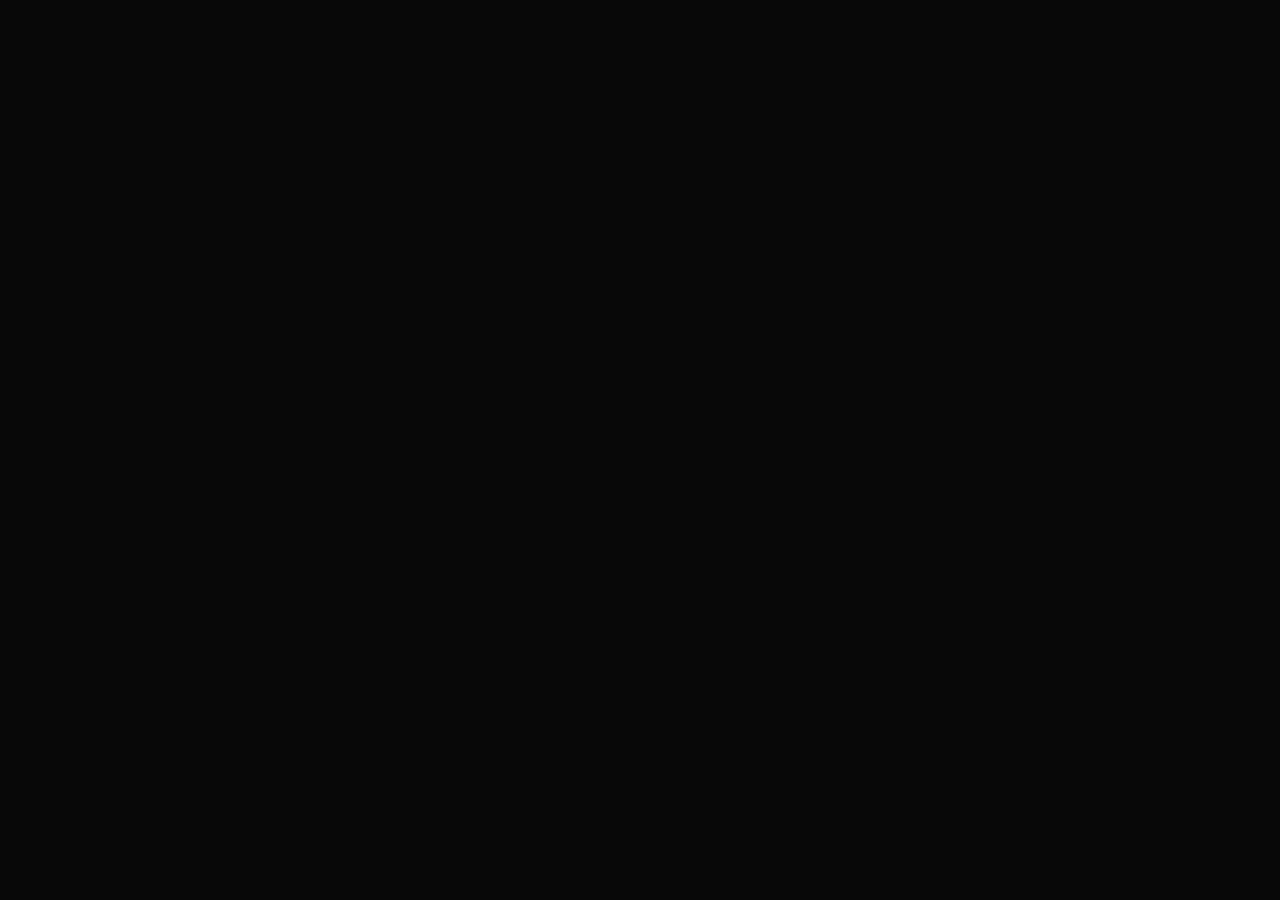
==== commit fed18dba: "Update index.html" ====
--- a/index.html
+++ b/index.html
@@ -1,1447 +1,715 @@
 <!DOCTYPE html>
 <html lang="en">
 <head>
-    <meta charset="UTF-8">
-    <meta name="viewport" content="width=device-width, initial-scale=1.0">
-
-    <title>Africannese Group | Building Africa Through Excellence</title>
-
-    <meta name="description" content="Africannese Group delivers professional steelworks, construction, corporate wear and digital branding solutions. Building Africa Through Excellence.">
-    <meta name="theme-color" content="#080808">
-
-    <style>
-        * {
-            margin: 0;
-            padding: 0;
-            box-sizing: border-box;
-        }
-
-        html {
-            scroll-behavior: smooth;
-        }
-
-        body {
-            font-family: Arial, Helvetica, sans-serif;
-            background: #080808;
-            color: #ffffff;
-            line-height: 1.6;
-            overflow-x: hidden;
-        }
-
-        a {
-            color: inherit;
-            text-decoration: none;
-        }
-
-        img {
-            max-width: 100%;
-            display: block;
-        }
-
-        button,
-        a {
-            -webkit-tap-highlight-color: transparent;
-        }
-
-        /* =========================
-           HEADER
-        ========================= */
-
-        .home-header {
-            position: absolute;
-            top: 0;
-            left: 0;
-            width: 100%;
-            z-index: 100;
-            padding: 28px 6%;
-        }
-
-        .header-inner {
-            max-width: 1400px;
-            margin: auto;
-            display: flex;
-            align-items: center;
-            justify-content: space-between;
-        }
-
-        .brand {
-            display: flex;
-            flex-direction: column;
-            line-height: 1;
-        }
-
-        .brand-main {
-            font-size: 21px;
-            font-weight: 900;
-            letter-spacing: 4px;
-        }
-
-        .brand-sub {
-            margin-top: 5px;
-            font-size: 8px;
-            font-weight: 700;
-            letter-spacing: 5px;
-            color: #ffd400;
-        }
-
-        .home-nav {
-            display: flex;
-            align-items: center;
-            gap: 34px;
-        }
-
-        .home-nav a {
-            font-size: 12px;
-            font-weight: 700;
-            letter-spacing: 1.5px;
-            text-transform: uppercase;
-            color: rgba(255,255,255,0.72);
-            transition: 0.3s ease;
-        }
-
-        .home-nav a:hover {
-            color: #ffd400;
-        }
-
-        .nav-quote {
-            border: 1px solid #ffd400;
-            padding: 12px 19px;
-            color: #ffd400 !important;
-        }
-
-        .nav-quote:hover {
-            background: #ffd400;
-            color: #080808 !important;
-        }
-
-        /* =========================
-           HERO
-        ========================= */
-
-        .home-hero {
-            min-height: 100vh;
-            position: relative;
-            display: flex;
-            align-items: center;
-            overflow: hidden;
-            background:
-                radial-gradient(circle at 82% 18%, rgba(255,212,0,0.09), transparent 28%),
-                radial-gradient(circle at 15% 85%, rgba(255,212,0,0.045), transparent 30%),
-                #080808;
-        }
-
-        .hero-grid {
-            position: absolute;
-            inset: 0;
-            opacity: 0.055;
-            background-image:
-                linear-gradient(rgba(255,255,255,0.5) 1px, transparent 1px),
-                linear-gradient(90deg, rgba(255,255,255,0.5) 1px, transparent 1px);
-            background-size: 70px 70px;
-            mask-image: linear-gradient(to right, black, transparent 85%);
-        }
-
-        .hero-line {
-            position: absolute;
-            right: 8%;
-            top: 17%;
-            width: 1px;
-            height: 66%;
-            background: linear-gradient(
-                to bottom,
-                transparent,
-                rgba(255,212,0,0.7),
-                transparent
-            );
-        }
-
-        .hero-circle {
-            position: absolute;
-            right: -180px;
-            bottom: -280px;
-            width: 650px;
-            height: 650px;
-            border: 1px solid rgba(255,212,0,0.13);
-            border-radius: 50%;
-        }
-
-        .hero-circle::before {
-            content: "";
-            position: absolute;
-            inset: 70px;
-            border: 1px solid rgba(255,212,0,0.08);
-            border-radius: 50%;
-        }
-
-        .hero-content {
-            width: 100%;
-            max-width: 1400px;
-            margin: auto;
-            padding: 150px 6% 90px;
-            position: relative;
-            z-index: 2;
-        }
-
-        .hero-kicker {
-            display: flex;
-            align-items: center;
-            gap: 13px;
-            margin-bottom: 28px;
-            color: #ffd400;
-            font-size: 11px;
-            font-weight: 800;
-            letter-spacing: 3px;
-            text-transform: uppercase;
-        }
-
-        .hero-kicker::before {
-            content: "";
-            width: 42px;
-            height: 2px;
-            background: #ffd400;
-        }
-
-        .hero-title {
-            max-width: 1000px;
-            font-size: clamp(58px, 8.5vw, 132px);
-            line-height: 0.9;
-            font-weight: 900;
-            letter-spacing: -6px;
-            text-transform: uppercase;
-        }
-
-        .hero-title span {
-            color: #ffd400;
-        }
-
-        .hero-description {
-            max-width: 640px;
-            margin-top: 34px;
-            color: #a8a8a8;
-            font-size: 17px;
-            line-height: 1.8;
-        }
-
-        .hero-actions {
-            display: flex;
-            flex-wrap: wrap;
-            gap: 14px;
-            margin-top: 38px;
-        }
-
-        .button-primary,
-        .button-secondary {
-            display: inline-flex;
-            align-items: center;
-            justify-content: center;
-            min-height: 52px;
-            padding: 0 25px;
-            font-size: 11px;
-            font-weight: 900;
-            letter-spacing: 1.5px;
-            text-transform: uppercase;
-            transition: 0.3s ease;
-        }
-
-        .button-primary {
-            background: #ffd400;
-            color: #080808;
-        }
-
-        .button-primary:hover {
-            background: #ffffff;
-            transform: translateY(-2px);
-        }
-
-        .button-secondary {
-            border: 1px solid rgba(255,255,255,0.3);
-            color: #ffffff;
-        }
-
-        .button-secondary:hover {
-            border-color: #ffd400;
-            color: #ffd400;
-            transform: translateY(-2px);
-        }
-
-        .hero-bottom {
-            margin-top: 80px;
-            display: flex;
-            align-items: center;
-            gap: 18px;
-            color: #666;
-            font-size: 9px;
-            font-weight: 700;
-            letter-spacing: 2px;
-            text-transform: uppercase;
-        }
-
-        .hero-bottom-line {
-            width: 55px;
-            height: 1px;
-            background: #ffd400;
-        }
-
-        /* =========================
-           GENERAL SECTIONS
-        ========================= */
-
-        .home-section {
-            padding: 120px 6%;
-        }
-
-        .section-inner {
-            max-width: 1400px;
-            margin: auto;
-        }
-
-        .section-kicker {
-            color: #ffd400;
-            font-size: 10px;
-            font-weight: 900;
-            letter-spacing: 3px;
-            text-transform: uppercase;
-            margin-bottom: 17px;
-        }
-
-        .section-title {
-            max-width: 760px;
-            font-size: clamp(38px, 5vw, 70px);
-            line-height: 0.98;
-            letter-spacing: -3px;
-            font-weight: 900;
-            text-transform: uppercase;
-        }
-
-        .section-text {
-            max-width: 650px;
-            margin-top: 25px;
-            color: #999;
-            font-size: 16px;
-            line-height: 1.85;
-        }
-
-        /* =========================
-           APPROACH
-        ========================= */
-
-        .approach {
-            background: #111111;
-            border-top: 1px solid rgba(255,255,255,0.06);
-            border-bottom: 1px solid rgba(255,255,255,0.06);
-        }
-
-        .approach-layout {
-            display: grid;
-            grid-template-columns: 1.1fr 0.9fr;
-            gap: 100px;
-            align-items: center;
-        }
-
-        .approach-highlight {
-            border-left: 2px solid #ffd400;
-            padding-left: 34px;
-        }
-
-        .approach-highlight strong {
-            display: block;
-            font-size: clamp(27px, 3vw, 43px);
-            line-height: 1.05;
-            text-transform: uppercase;
-            font-weight: 900;
-        }
-
-        .approach-highlight p {
-            margin-top: 20px;
-            color: #8d8d8d;
-            font-size: 14px;
-            line-height: 1.8;
-        }
-
-        .approach-points {
-            display: grid;
-            grid-template-columns: repeat(2, 1fr);
-            gap: 1px;
-            background: rgba(255,255,255,0.09);
-            border: 1px solid rgba(255,255,255,0.09);
-        }
-
-        .approach-point {
-            min-height: 150px;
-            padding: 30px;
-            background: #111111;
-        }
-
-        .approach-point h3 {
-            font-size: 14px;
-            text-transform: uppercase;
-            letter-spacing: 1px;
-        }
-
-        .approach-point p {
-            margin-top: 10px;
-            color: #777;
-            font-size: 12px;
-            line-height: 1.7;
-        }
-
-        /* =========================
-           DIVISIONS
-        ========================= */
-
-        .divisions {
-            background: #080808;
-        }
-
-        .division-heading {
-            display: flex;
-            justify-content: space-between;
-            align-items: flex-end;
-            gap: 30px;
-            margin-bottom: 55px;
-        }
-
-        .division-heading-text {
-            max-width: 720px;
-        }
-
-        .division-heading-note {
-            max-width: 300px;
-            color: #6e6e6e;
-            font-size: 12px;
-            line-height: 1.7;
-        }
-
-        .division-grid {
-            display: grid;
-            grid-template-columns: repeat(3, 1fr);
-            gap: 18px;
-        }
-
-        .division-card {
-            position: relative;
-            min-height: 540px;
-            padding: 38px;
-            display: flex;
-            flex-direction: column;
-            justify-content: flex-end;
-            overflow: hidden;
-            transition: 0.4s ease;
-        }
-
-        .division-card::before {
-            content: "";
-            position: absolute;
-            width: 220px;
-            height: 220px;
-            border-radius: 50%;
-            right: -90px;
-            top: -90px;
-            border: 1px solid rgba(255,255,255,0.16);
-            transition: 0.4s ease;
-        }
-
-        .division-card::after {
-            content: "";
-            position: absolute;
-            left: 0;
-            top: 0;
-            width: 100%;
-            height: 4px;
-            background: rgba(255,255,255,0.25);
-        }
-
-        .division-card:hover {
-            transform: translateY(-8px);
-        }
-
-        .division-card:hover::before {
-            transform: scale(1.3);
-        }
-
-        /* STEELWORKS */
-
-        .steel-card {
-            background:
-                linear-gradient(145deg, rgba(255,212,0,0.06), transparent 45%),
-                #151515;
-            border: 1px solid rgba(255,212,0,0.45);
-        }
-
-        .steel-card::after {
-            background: #ffd400;
-        }
-
-        /* CORPORATE WEAR */
-
-        .wear-card {
-            background:
-                linear-gradient(145deg, rgba(255,255,255,0.08), transparent 45%),
-                #19aaa4;
-            border: 1px solid rgba(255,255,255,0.22);
-        }
-
-        .wear-card::after {
-            background: rgba(255,255,255,0.75);
-        }
-
-        /* DIGITAL BRANDING */
-
-        .digital-card {
-            background:
-                linear-gradient(145deg, rgba(255,255,255,0.12), transparent 45%),
-                #c89aaa;
-            border: 1px solid rgba(255,255,255,0.35);
-            color: #151515;
-        }
-
-        .digital-card::after {
-            background: rgba(20,20,20,0.5);
-        }
-
-        .card-top {
-            position: absolute;
-            top: 35px;
-            left: 38px;
-            right: 38px;
-            display: flex;
-            justify-content: space-between;
-            align-items: center;
-        }
-
-        .card-label {
-            font-size: 9px;
-            font-weight: 900;
-            letter-spacing: 2.5px;
-            text-transform: uppercase;
-        }
-
-        .steel-card .card-label {
-            color: #ffd400;
-        }
-
-        .wear-card .card-label {
-            color: #ffffff;
-        }
-
-        .digital-card .card-label {
-            color: #171717;
-        }
-
-        .card-symbol {
-            width: 38px;
-            height: 38px;
-            border: 1px solid currentColor;
-            display: flex;
-            align-items: center;
-            justify-content: center;
-            font-size: 15px;
-            font-weight: 900;
-        }
-
-        .card-content {
-            position: relative;
-            z-index: 2;
-        }
-
-        .card-title {
-            max-width: 380px;
-            font-size: clamp(30px, 3vw, 45px);
-            line-height: 0.98;
-            letter-spacing: -2px;
-            font-weight: 900;
-            text-transform: uppercase;
-        }
-
-        .card-text {
-            max-width: 400px;
-            margin-top: 20px;
-            font-size: 13px;
-            line-height: 1.8;
-        }
-
-        .steel-card .card-text {
-            color: #999;
-        }
-
-        .wear-card .card-text {
-            color: rgba(255,255,255,0.82);
-        }
-
-        .digital-card .card-text {
-            color: rgba(20,20,20,0.72);
-        }
-
-        .card-link {
-            display: inline-flex;
-            align-items: center;
-            gap: 12px;
-            width: fit-content;
-            margin-top: 28px;
-            padding-top: 17px;
-            border-top: 1px solid rgba(255,255,255,0.25);
-            font-size: 10px;
-            font-weight: 900;
-            letter-spacing: 1.5px;
-            text-transform: uppercase;
-        }
-
-        .digital-card .card-link {
-            border-color: rgba(20,20,20,0.3);
-        }
-
-        .card-link span {
-            transition: 0.3s ease;
-        }
-
-        .division-card:hover .card-link span {
-            transform: translateX(7px);
-        }
-
-        /* =========================
-           STANDARDS
-        ========================= */
-
-        .standards {
-            background: #eeeeea;
-            color: #101010;
-        }
-
-        .standards .section-kicker {
-            color: #111111;
-        }
-
-        .standards-layout {
-            display: grid;
-            grid-template-columns: 0.9fr 1.1fr;
-            gap: 100px;
-            align-items: start;
-        }
-
-        .standards-intro p {
-            color: #666;
-            margin-top: 24px;
-            max-width: 500px;
-            font-size: 15px;
-            line-height: 1.8;
-        }
-
-        .standards-grid {
-            display: grid;
-            grid-template-columns: repeat(2, 1fr);
-            border-top: 1px solid #c8c8c4;
-            border-left: 1px solid #c8c8c4;
-        }
-
-        .standard-item {
-            padding: 35px;
-            min-height: 150px;
-            border-right: 1px solid #c8c8c4;
-            border-bottom: 1px solid #c8c8c4;
-        }
-
-        .standard-item strong {
-            display: block;
-            font-size: 26px;
-            line-height: 1;
-            font-weight: 900;
-        }
-
-        .standard-item span {
-            display: block;
-            margin-top: 12px;
-            color: #777;
-            font-size: 10px;
-            font-weight: 800;
-            letter-spacing: 1.5px;
-            text-transform: uppercase;
-        }
-
-        /* =========================
-           CTA
-        ========================= */
-
-        .home-cta {
-            position: relative;
-            overflow: hidden;
-            background: #ffd400;
-            color: #090909;
-        }
-
-        .cta-circle {
-            position: absolute;
-            width: 500px;
-            height: 500px;
-            border: 1px solid rgba(0,0,0,0.13);
-            border-radius: 50%;
-            right: -160px;
-            top: -250px;
-        }
-
-        .cta-inner {
-            position: relative;
-            z-index: 2;
-            max-width: 1400px;
-            margin: auto;
-            display: flex;
-            justify-content: space-between;
-            align-items: center;
-            gap: 50px;
-        }
-
-        .cta-title {
-            max-width: 850px;
-            font-size: clamp(38px, 5vw, 70px);
-            line-height: 0.98;
-            letter-spacing: -3px;
-            font-weight: 900;
-            text-transform: uppercase;
-        }
-
-        .cta-text {
-            margin-top: 17px;
-            max-width: 620px;
-            font-size: 14px;
-            color: rgba(0,0,0,0.65);
-        }
-
-        .cta-button {
-            flex-shrink: 0;
-            background: #090909;
-            color: #ffffff;
-            padding: 19px 27px;
-            font-size: 10px;
-            font-weight: 900;
-            letter-spacing: 1.5px;
-            text-transform: uppercase;
-            transition: 0.3s ease;
-        }
-
-        .cta-button:hover {
-            background: #ffffff;
-            color: #090909;
-        }
-
-        /* =========================
-           FOOTER
-        ========================= */
-
-        .home-footer {
-            background: #050505;
-            padding: 75px 6% 25px;
-        }
-
-        .footer-inner {
-            max-width: 1400px;
-            margin: auto;
-        }
-
-        .footer-top {
-            display: grid;
-            grid-template-columns: 1.3fr 0.7fr 0.7fr;
-            gap: 80px;
-            padding-bottom: 60px;
-            border-bottom: 1px solid rgba(255,255,255,0.08);
-        }
-
-        .footer-brand {
-            max-width: 450px;
-        }
-
-        .footer-brand h2 {
-            font-size: 24px;
-            letter-spacing: 3px;
-            font-weight: 900;
-        }
-
-        .footer-brand h2 span {
-            color: #ffd400;
-        }
-
-        .footer-brand p {
-            margin-top: 18px;
-            color: #777;
-            font-size: 13px;
-            line-height: 1.8;
-        }
-
-        .footer-column h3 {
-            margin-bottom: 20px;
-            color: #ffd400;
-            font-size: 9px;
-            font-weight: 900;
-            letter-spacing: 2px;
-            text-transform: uppercase;
-        }
-
-        .footer-column a,
-        .footer-column p {
-            display: block;
-            margin-bottom: 11px;
-            color: #888;
-            font-size: 12px;
-            line-height: 1.6;
-        }
-
-        .footer-column a:hover {
-            color: #ffffff;
-        }
-
-        .footer-bottom {
-            padding-top: 24px;
-            display: flex;
-            justify-content: space-between;
-            gap: 20px;
-            color: #555;
-            font-size: 9px;
-            font-weight: 700;
-            letter-spacing: 1px;
-            text-transform: uppercase;
-        }
-
-        /* =========================
-           WHATSAPP
-        ========================= */
-
-        .whatsapp-button {
-            position: fixed;
-            right: 24px;
-            bottom: 24px;
-            width: 58px;
-            height: 58px;
-            border-radius: 50%;
-            background: #25d366;
-            color: #ffffff;
-            display: flex;
-            align-items: center;
-            justify-content: center;
-            z-index: 999;
-            box-shadow: 0 12px 35px rgba(0,0,0,0.35);
-            transition: 0.3s ease;
-        }
-
-        .whatsapp-button:hover {
-            transform: translateY(-5px) scale(1.04);
-        }
-
-        .whatsapp-button svg {
-            width: 28px;
-            height: 28px;
-            fill: currentColor;
-        }
-
-        /* =========================
-           MOBILE
-        ========================= */
-
-        @media (max-width: 1000px) {
-
-            .home-nav {
-                gap: 18px;
-            }
-
-            .home-nav a:not(.nav-quote) {
-                display: none;
-            }
-
-            .hero-title {
-                letter-spacing: -4px;
-            }
-
-            .approach-layout,
-            .standards-layout {
-                grid-template-columns: 1fr;
-                gap: 55px;
-            }
-
-            .division-grid {
-                grid-template-columns: 1fr;
-            }
-
-            .division-card {
-                min-height: 480px;
-            }
-
-            .cta-inner {
-                flex-direction: column;
-                align-items: flex-start;
-            }
-
-            .footer-top {
-                grid-template-columns: 1fr 1fr;
-            }
-
-            .footer-brand {
-                grid-column: 1 / -1;
-            }
-        }
-
-        @media (max-width: 650px) {
-
-            .home-header {
-                padding: 22px 5%;
-            }
-
-            .brand-main {
-                font-size: 17px;
-                letter-spacing: 3px;
-            }
-
-            .brand-sub {
-                font-size: 7px;
-                letter-spacing: 3px;
-            }
-
-            .nav-quote {
-                padding: 10px 13px;
-                font-size: 9px !important;
-            }
-
-            .hero-content {
-                padding: 135px 5% 70px;
-            }
-
-            .hero-title {
-                font-size: clamp(50px, 16vw, 78px);
-                letter-spacing: -3px;
-            }
-
-            .hero-description {
-                font-size: 14px;
-            }
-
-            .hero-bottom {
-                margin-top: 55px;
-            }
-
-            .home-section {
-                padding: 80px 5%;
-            }
-
-            .section-title {
-                letter-spacing: -2px;
-            }
-
-            .division-heading {
-                display: block;
-            }
-
-            .division-heading-note {
-                margin-top: 20px;
-            }
-
-            .division-card {
-                min-height: 460px;
-                padding: 28px;
-            }
-
-            .card-top {
-                left: 28px;
-                right: 28px;
-                top: 28px;
-            }
-
-            .approach-points,
-            .standards-grid {
-                grid-template-columns: 1fr;
-            }
-
-            .standard-item {
-                min-height: 120px;
-            }
-
-            .cta-title {
-                letter-spacing: -2px;
-            }
-
-            .footer-top {
-                grid-template-columns: 1fr;
-                gap: 40px;
-            }
-
-            .footer-brand {
-                grid-column: auto;
-            }
-
-            .footer-bottom {
-                flex-direction: column;
-            }
-
-            .whatsapp-button {
-                right: 18px;
-                bottom: 18px;
-                width: 54px;
-                height: 54px;
-            }
-        }
-    </style>
-</head>
-
-<body>
-
-    <!-- =========================
-         HEADER
-    ========================== -->
-
-    <header class="home-header">
-        <div class="header-inner">
-
-            <a href="index.html" class="brand">
-                <span class="brand-main">AFRICANNESE</span>
-                <span class="brand-sub">GROUP</span>
-            </a>
-
-            <nav class="home-nav">
-                <a href="index.html">Home</a>
-                <a href="about.html">About</a>
-                <a href="services.html">Services</a>
-                <a href="projects.html">Projects</a>
-                <a href="contact.html">Contact</a>
-                <a href="quote.html" class="nav-quote">Request a Quote</a>
-            </nav>
-
-        </div>
-    </header>
-
-
-    <!-- =========================
-         HERO
-    ========================== -->
-
-    <main>
-
-        <section class="home-hero">
-
-            <div class="hero-grid"></div>
-            <div class="hero-line"></div>
-            <div class="hero-circle"></div>
-
-            <div class="hero-content">
-
-                <div class="hero-kicker">
-                    Engineering • Construction • Branding
-                </div>
-
-                <h1 class="hero-title">
-                    Building Africa<br>
-                    Through <span>Excellence.</span>
-                </h1>
-
-                <p class="hero-description">
-                    Professional steelworks, construction, corporate wear,
-                    digital branding and business solutions delivered with
-                    precision, quality and purpose.
-                </p>
-
-                <div class="hero-actions">
-                    <a href="quote.html" class="button-primary">
-                        Request a Quote
-                    </a>
-
-                    <a href="projects.html" class="button-secondary">
-                        View Our Projects
-                    </a>
-                </div>
-
-                <div class="hero-bottom">
-                    <span class="hero-bottom-line"></span>
-                    Built for Africa. Built to last.
-                </div>
-
-            </div>
-
-        </section>
-
-
-        <!-- =========================
-             APPROACH
-        ========================== -->
-
-        <section class="home-section approach">
-
-            <div class="section-inner approach-layout">
-
-                <div>
-
-                    <div class="section-kicker">
-                        Our Approach
-                    </div>
-
-                    <h2 class="section-title">
-                        Built to<br>Perform.
-                    </h2>
-
-                    <p class="section-text">
-                        We combine practical experience, professional
-                        workmanship and a commitment to quality to deliver
-                        solutions that work in the real world.
-                    </p>
-
-                </div>
-
-                <div class="approach-highlight">
-
-                    <strong>
-                        Quality workmanship.<br>
-                        Professional service.<br>
-                        Reliable solutions.
-                    </strong>
-
-                    <p>
-                        Every project is approached with attention to detail,
-                        clear communication and a focus on delivering lasting
-                        value to our clients.
-                    </p>
-
-                </div>
-
-            </div>
-
-        </section>
-
-
-        <!-- =========================
-             DIVISIONS
-        ========================== -->
-
-        <section class="home-section divisions">
-
-            <div class="section-inner">
-
-                <div class="division-heading">
-
-                    <div class="division-heading-text">
-
-                        <div class="section-kicker">
-                            Our Divisions
-                        </div>
-
-                        <h2 class="section-title">
-                            Three Divisions.<br>
-                            One Standard.
-                        </h2>
-
-                    </div>
-
-                    <p class="division-heading-note">
-                        Specialist services designed to deliver practical,
-                        professional and lasting results.
-                    </p>
-
-                </div>
-
-
-                <div class="division-grid">
-
-                    <!-- STEELWORKS -->
-
-                    <a href="steelworks.html" class="division-card steel-card">
-
-                        <div class="card-top">
-
-                            <span class="card-label">
-                                Steelworks & Construction
-                            </span>
-
-                            <div class="card-symbol">
-                                S
-                            </div>
-
-                        </div>
-
-                        <div class="card-content">
-
-                            <h3 class="card-title">
-                                Steelworks &<br>
-                                Construction
-                            </h3>
-
-                            <p class="card-text">
-                                Structural steel fabrication, welding,
-                                erection, repairs, carports, palisade fencing
-                                and container conversions.
-                            </p>
-
-                            <div class="card-link">
-                                Explore Steelworks
-                                <span>→</span>
-                            </div>
-
-                        </div>
-
-                    </a>
-
-
-                    <!-- CORPORATE WEAR -->
-
-                    <a href="corporatewear.html" class="division-card wear-card">
-
-                        <div class="card-top">
-
-                            <span class="card-label">
-                                Corporate Wear
-                            </span>
-
-                            <div class="card-symbol">
-                                C
-                            </div>
-
-                        </div>
-
-                        <div class="card-content">
-
-                            <h3 class="card-title">
-                                Corporate<br>
-                                Wear
-                            </h3>
-
-                            <p class="card-text">
-                                Corporate clothing, workwear, PPE, embroidery,
-                                screen printing and promotional apparel.
-                            </p>
-
-                            <div class="card-link">
-                                Explore Corporate Wear
-                                <span>→</span>
-                            </div>
-
-                        </div>
-
-                    </a>
-
-
-                    <!-- DIGITAL BRANDING -->
-
-                    <a href="digitalbranding.html" class="division-card digital-card">
-
-                        <div class="card-top">
-
-                            <span class="card-label">
-                                Digital Branding
-                            </span>
-
-                            <div class="card-symbol">
-                                D
-                            </div>
-
-                        </div>
-
-                        <div class="card-content">
-
-                            <h3 class="card-title">
-                                Digital<br>
-                                Branding
-                            </h3>
-
-                            <p class="card-text">
-                                Website design, company profiles, logo design,
-                                business plans, branding, printing and social
-                                media design.
-                            </p>
-
-                            <div class="card-link">
-                                Explore Digital Branding
-                                <span>→</span>
-                            </div>
-
-                        </div>
-
-                    </a>
-
-                </div>
-
-            </div>
-
-        </section>
-
-
-        <!-- =========================
-             STANDARDS
-        ========================== -->
-
-        <section class="home-section standards">
-
-            <div class="section-inner standards-layout">
-
-                <div class="standards-intro">
-
-                    <div class="section-kicker">
-                        Our Standard
-                    </div>
-
-                    <h2 class="section-title">
-                        Built Around<br>
-                        Quality.
-                    </h2>
-
-                    <p>
-                        From fabrication and construction to branding and
-                        corporate solutions, our focus remains the same:
-                        professional execution and dependable results.
-                    </p>
-
-                </div>
-
-
-                <div class="standards-grid">
-
-                    <div class="standard-item">
-                        <strong>100%</strong>
-                        <span>Black Owned</span>
-                    </div>
-
-                    <div class="standard-item">
-                        <strong>35+</strong>
-                        <span>Years Leadership Experience</span>
-                    </div>
-
-                    <div class="standard-item">
-                        <strong>3+</strong>
-                        <span>Business Divisions</span>
-                    </div>
-
-                    <div class="standard-item">
-                        <strong>SA</strong>
-                        <span>Nationwide Service</span>
-                    </div>
-
-                </div>
-
-            </div>
-
-        </section>
-
-
-        <!-- =========================
-             CTA
-        ========================== -->
-
-        <section class="home-section home-cta">
-
-            <div class="cta-circle"></div>
-
-            <div class="cta-inner">
-
-                <div>
-
-                    <h2 class="cta-title">
-                        Let's Build<br>
-                        Something Better.
-                    </h2>
-
-                    <p class="cta-text">
-                        Have a project, business requirement or idea?
-                        Let's discuss how Africannese Group can help.
-                    </p>
-
-                </div>
-
-                <a href="quote.html" class="cta-button">
-                    Start Your Project →
-                </a>
-
-            </div>
-
-        </section>
-
-    </main>
-
-
-    <!-- =========================
-         FOOTER
-    ========================== -->
-
-    <footer class="home-footer">
-
-        <div class="footer-inner">
-
-            <div class="footer-top">
-
-                <div class="footer-brand">
-
-                    <h2>
-                        AFRICANNESE <span>GROUP</span>
-                    </h2>
-
-                    <p>
-                        Building Africa Through Excellence.
-                        Professional solutions across steelworks,
-                        construction, corporate wear and digital branding.
-                    </p>
-
-                </div>
-
-
-                <div class="footer-column">
-
-                    <h3>Quick Links</h3>
-
-                    <a href="index.html">Home</a>
-                    <a href="about.html">About Us</a>
-                    <a href="services.html">Services</a>
-                    <a href="projects.html">Projects</a>
-                    <a href="quote.html">Request a Quote</a>
-
-                </div>
-
-
-                <div class="footer-column">
-
-                    <h3>Contact</h3>
-
-                    <p>
-                        138 Troye Street<br>
-                        Sunnyside, Pretoria
-                    </p>
-
-                    <a href="tel:+27712447847">
-                        +27 71 244 7847
-                    </a>
-
-                    <a href="mailto:info@africannese.co.za">
-                        info@africannese.co.za
-                    </a>
-
-                </div>
-
-            </div>
-
-
-            <div class="footer-bottom">
-
-                <span>
-                    © 2026 Africannese Group. All Rights Reserved.
-                </span>
-
-                <span>
-                    Building Africa Through Excellence.
-                </span>
-
-            </div>
-
-        </div>
-
-    </footer>
-
-
-    <!-- =========================
-         WHATSAPP
-    ========================== -->
-
-    <a
-        href="https://wa.me/27712447847"
-        class="whatsapp-button"
-        target="_blank"
-        rel="noopener"
-        aria-label="Chat with Africannese Group on WhatsApp"
-    >
-
-        <svg viewBox="0 0 32 32" aria-hidden="true">
-            <path d="M19.11 17.39c-.27-.14-1.6-.79-1.85-.88-.25-.09-.43-.14-.61.14-.18.27-.7.88-.86 1.06-.16.18-.32.2-.59.07-.27-.14-1.14-.42-2.17-1.34-.8-.71-1.34-1.59-1.5-1.86-.16-.27-.02-.42.12-.56.12-.12.27-.32.41-.48.14-.16.18-.27.27-.45.09-.18.05-.34-.02-.48-.07-.14-.61-1.47-.84-2.01-.22-.53-.45-.46-.61-.47h-.52c-.18 0-.48.07-.73.34-.25.27-.95.93-.95 2.27s.98 2.63 1.11 2.81c.14.18 1.93 2.95 4.68 4.14.65.28 1.16.45 1.56.58.66.21 1.26.18 1.73.11.53-.08 1.6-.65 1.83-1.28.23-.63.23-1.17.16-1.28-.07-.11-.25-.18-.52-.32z"/>
-            <path d="M16.01 3C8.83 3 3 8.83 3 16c0 2.29.6 4.44 1.65 6.3L3 29l6.86-1.6A12.95 12.95 0 0 0 16.01 29C23.17 29 29 23.17 29 16S23.17 3 16.01 3zm0 23.68c-2.06 0-4.08-.55-5.84-1.59l-.42-.25-4.07.95.97-3.97-.27-.43A10.97 10.97 0 1 1 16.01 26.68z"/>
-        </svg>
-
-    </a>
-
-</body>
-</html>
+<meta charset="UTF-8">
+<meta name="viewport" content="width=device-width, initial-scale=1.0">
+
+<title>Africannese Group | Building Africa Through Excellence</title>
+
+<meta name="description" content="Africannese Group — Steelworks, Construction, Corporate Wear and Digital Branding. Building Africa Through Excellence.">
+
+<style>
+
+/* =========================================================
+   AFRICANNESE GROUP — PREMIUM HOMEPAGE
+   ========================================================= */
+
+:root{
+    --black:#080808;
+    --black-soft:#101010;
+    --panel:#151515;
+    --white:#f5f4ef;
+    --muted:#929292;
+    --line:rgba(255,255,255,.10);
+    --yellow:#f5c900;
+    --yellow-bright:#ffd51a;
+    --turquoise:#19aaa4;
+    --pink:#c89aaa;
+}
+
+*{
+    margin:0;
+    padding:0;
+    box-sizing:border-box;
+}
+
+html{
+    scroll-behavior:smooth;
+}
+
+body{
+    background:var(--black);
+    color:var(--white);
+    font-family:Arial,Helvetica,sans-serif;
+    line-height:1.5;
+    overflow-x:hidden;
+}
+
+a{
+    color:inherit;
+    text-decoration:none;
+}
+
+button{
+    font-family:inherit;
+}
+
+
+/* =========================================================
+   HEADER
+   ========================================================= */
+
+.header{
+    position:absolute;
+    top:0;
+    left:0;
+    right:0;
+    z-index:100;
+    padding:30px 5.5%;
+}
+
+.header-inner{
+    max-width:1380px;
+    margin:auto;
+    display:flex;
+    justify-content:space-between;
+    align-items:center;
+}
+
+.wordmark{
+    display:flex;
+    flex-direction:column;
+    line-height:1;
+}
+
+.wordmark-main{
+    font-size:21px;
+    font-weight:900;
+    letter-spacing:4px;
+}
+
+.wordmark-sub{
+    margin-top:7px;
+    color:var(--yellow);
+    font-size:8px;
+    font-weight:900;
+    letter-spacing:5px;
+}
+
+.nav{
+    display:flex;
+    align-items:center;
+    gap:30px;
+}
+
+.nav a{
+    font-size:10px;
+    font-weight:700;
+    letter-spacing:1.5px;
+    text-transform:uppercase;
+    color:#b7b7b7;
+    transition:.25s ease;
+}
+
+.nav a:hover{
+    color:#fff;
+}
+
+.nav-quote{
+    border:1px solid var(--yellow);
+    padding:12px 18px;
+    color:var(--yellow)!important;
+}
+
+.nav-quote:hover{
+    background:var(--yellow);
+    color:#000!important;
+}
+
+
+/* =========================================================
+   HERO
+   ========================================================= */
+
+.hero{
+    min-height:780px;
+    height:100vh;
+    max-height:960px;
+    position:relative;
+    display:flex;
+    align-items:center;
+    background:#080808;
+    overflow:hidden;
+}
+
+.hero::before{
+    content:"";
+    position:absolute;
+    right:-250px;
+    top:80px;
+    width:650px;
+    height:650px;
+    border:1px solid rgba(245,201,0,.10);
+    border-radius:50%;
+}
+
+.hero::after{
+    content:"";
+    position:absolute;
+    right:-100px;
+    bottom:-300px;
+    width:750px;
+    height:750px;
+    border:1px solid rgba(255,255,255,.045);
+    border-radius:50%;
+}
+
+.hero-inner{
+    position:relative;
+    z-index:2;
+    width:100%;
+    max-width:1380px;
+    margin:auto;
+    padding:130px 5.5% 70px;
+}
+
+.hero-top{
+    display:flex;
+    align-items:center;
+    gap:14px;
+    margin-bottom:25px;
+}
+
+.hero-line{
+    width:38px;
+    height:2px;
+    background:var(--yellow);
+}
+
+.hero-category{
+    color:var(--yellow);
+    font-size:10px;
+    font-weight:900;
+    letter-spacing:3px;
+    text-transform:uppercase;
+}
+
+.hero-title{
+    max-width:980px;
+    font-size:clamp(55px,7.3vw,108px);
+    line-height:.91;
+    letter-spacing:-5px;
+    font-weight:900;
+    text-transform:uppercase;
+}
+
+.hero-title .accent{
+    color:var(--yellow);
+}
+
+.hero-bottom{
+    display:flex;
+    align-items:flex-end;
+    justify-content:space-between;
+    gap:60px;
+    margin-top:38px;
+}
+
+.hero-description{
+    max-width:570px;
+    color:#929292;
+    font-size:15px;
+    line-height:1.8;
+}
+
+.hero-actions{
+    display:flex;
+    gap:12px;
+    flex-shrink:0;
+}
+
+.btn{
+    min-height:50px;
+    padding:0 24px;
+    display:inline-flex;
+    align-items:center;
+    justify-content:center;
+    font-size:10px;
+    font-weight:900;
+    letter-spacing:1.5px;
+    text-transform:uppercase;
+    transition:.25s ease;
+}
+
+.btn-yellow{
+    background:var(--yellow);
+    color:#080808;
+}
+
+.btn-yellow:hover{
+    background:#fff;
+}
+
+.btn-outline{
+    border:1px solid rgba(255,255,255,.28);
+    color:#fff;
+}
+
+.btn-outline:hover{
+    border-color:var(--yellow);
+    color:var(--yellow);
+}
+
+
+/* =========================================================
+   INTRO STRIP
+   ========================================================= */
+
+.intro{
+    border-top:1px solid var(--line);
+    border-bottom:1px solid var(--line);
+    background:#0d0d0d;
+}
+
+.intro-inner{
+    max-width:1380px;
+    margin:auto;
+    padding:35px 5.5%;
+    display:flex;
+    justify-content:space-between;
+    align-items:center;
+    gap:40px;
+}
+
+.intro-label{
+    color:var(--yellow);
+    font-size:9px;
+    font-weight:900;
+    letter-spacing:2.5px;
+    text-transform:uppercase;
+}
+
+.intro-text{
+    max-width:700px;
+    color:#888;
+    font-size:12px;
+    line-height:1.7;
+}
+
+
+/* =========================================================
+   DIVISIONS
+   ========================================================= */
+
+.divisions{
+    padding:120px 5.5%;
+    background:#080808;
+}
+
+.divisions-inner{
+    max-width:1380px;
+    margin:auto;
+}
+
+.section-heading{
+    display:flex;
+    justify-content:space-between;
+    align-items:flex-end;
+    gap:50px;
+    margin-bottom:55px;
+}
+
+.section-kicker{
+    color:var(--yellow);
+    font-size:9px;
+    font-weight:900;
+    letter-spacing:3px;
+    text-transform:uppercase;
+    margin-bottom:14px;
+}
+
+.section-title{
+    font-size:clamp(38px,4.8vw,67px);
+    line-height:.96;
+    letter-spacing:-3px;
+    font-weight:900;
+    text-transform:uppercase;
+}
+
+.section-note{
+    max-width:330px;
+    color:#777;
+    font-size:12px;
+    line-height:1.8;
+}
+
+.cards{
+    display:grid;
+    grid-template-columns:repeat(3,1fr);
+    gap:15px;
+}
+
+.card{
+    min-height:510px;
+    position:relative;
+    padding:32px;
+    display:flex;
+    flex-direction:column;
+    justify-content:flex-end;
+    overflow:hidden;
+    transition:.35s ease;
+}
+
+.card:hover{
+    transform:translateY(-7px);
+}
+
+.card::before{
+    content:"";
+    position:absolute;
+    top:0;
+    left:0;
+    right:0;
+    height:3px;
+}
+
+.card::after{
+    content:"";
+    position:absolute;
+    width:300px;
+    height:300px;
+    border:1px solid rgba(255,255,255,.10);
+    border-radius:50%;
+    top:-160px;
+    right:-120px;
+}
+
+.card-top{
+    position:absolute;
+    left:32px;
+    right:32px;
+    top:30px;
+    display:flex;
+    justify-content:space-between;
+    align-items:center;
+}
+
+.card-label{
+    font-size:9px;
+    font-weight:900;
+    letter-spacing:2px;
+    text-transform:uppercase;
+}
+
+.card-mark{
+    width:34px;
+    height:34px;
+    display:flex;
+    align-items:center;
+    justify-content:center;
+    border:1px solid currentColor;
+    font-size:12px;
+    font-weight:900;
+}
+
+.card h3{
+    position:relative;
+    z-index:2;
+    font-size:39px;
+    line-height:.98;
+    letter-spacing:-2px;
+    text-transform:uppercase;
+    font-weight:900;
+}
+
+.card p{
+    position:relative;
+    z-index:2;
+    margin-top:20px;
+    max-width:390px;
+    font-size:12px;
+    line-height:1.8;
+}
+
+.card-link{
+    position:relative;
+    z-index:2;
+    width:max-content;
+    margin-top:27px;
+    padding-top:15px;
+    border-top:1px solid rgba(255,255,255,.25);
+    font-size:9px;
+    font-weight:900;
+    letter-spacing:1.5px;
+    text-transform:uppercase;
+}
+
+.card-link span{
+    margin-left:10px;
+    transition:.25s ease;
+}
+
+.card:hover .card-link span{
+    margin-left:17px;
+}
+
+
+/* STEELWORKS */
+
+.card-steel{
+    background:#151515;
+    border:1px solid rgba(245,201,0,.28);
+}
+
+.card-steel::before{
+    background:var(--yellow);
+}
+
+.card-steel .card-label{
+    color:var(--yellow);
+}
+
+.card-steel p{
+    color:#929292;
+}
+
+
+/* CORPORATE WEAR */
+
+.card-wear{
+    background:var(--turquoise);
+    border:1px solid rgba(255,255,255,.20);
+}
+
+.card-wear::before{
+    background:#fff;
+}
+
+.card-wear p{
+    color:rgba(255,255,255,.78);
+}
+
+
+/* DIGITAL */
+
+.card-digital{
+    background:var(--pink);
+    color:#111;
+    border:1px solid rgba(255,255,255,.20);
+}
+
+.card-digital::before{
+    background:#111;
+}
+
+.card-digital p{
+    color:rgba(17,17,17,.70);
+}
+
+.card-digital .card-link{
+    border-color:rgba(17,17,17,.25);
+}
+
+
+/* =========================================================
+   ABOUT / STANDARD
+   ========================================================= */
+
+.standard{
+    padding:110px 5.5%;
+    background:#ecebe6;
+    color:#101010;
+}
+
+.standard-inner{
+    max-width:1380px;
+    margin:auto;
+    display:grid;
+    grid-template-columns:1fr 1fr;
+    gap:100px;
+    align-items:center;
+}
+
+.standard .section-kicker{
+    color:#111;
+}
+
+.standard .section-title{
+    max-width:600px;
+}
+
+.standard-copy{
+    max-width:520px;
+    color:#666;
+    font-size:14px;
+    line-height:1.9;
+    margin-top:25px;
+}
+
+.standard-list{
+    display:grid;
+    grid-template-columns:1fr 1fr;
+    border-top:1px solid #ccc;
+    border-left:1px solid #ccc;
+}
+
+.standard-item{
+    padding:32px;
+    min-height:145px;
+    border-right:1px solid #ccc;
+    border-bottom:1px solid #ccc;
+}
+
+.standard-item strong{
+    display:block;
+    font-size:30px;
+    font-weight:900;
+}
+
+.standard-item span{
+    display:block;
+    margin-top:10px;
+    color:#777;
+    font-size:9px;
+    font-weight:900;
+    letter-spacing:1.5px;
+    text-transform:uppercase;
+}
+
+
+/* =========================================================
+   CTA
+   ========================================================= */
+
+.cta{
+    padding:110px 5.5%;
+    background:var(--yellow);
+    color:#080808;
+}
+
+.cta-inner{
+    max-width:1380px;
+    margin:auto;
+    display:flex;
+    justify-content:space-between;
+    align-items:center;
+    gap:50px;
+}
+
+.cta h2{
+    max-width:800px;
+    font-size:clamp(40px,5vw,70px);
+    line-height:.95;
+    letter-spacing:-3px;
+    font-weight:900;
+    text-transform:uppercase;
+}
+
+.cta p{
+    margin-top:18px;
+    max-width:580px;
+    color:rgba(0,0,0,.62);
+    font-size:13px;
+}
+
+.cta-btn{
+    flex-shrink:0;
+    background:#080808;
+    color:#fff;
+    padding:18px 25px;
+    font-size:10px;
+    font-weight:900;
+    letter-spacing:1.5px;
+    text-transform:uppercase;
+    transition:.25s ease;
+}
+
+.cta-btn:hover{
+    background:#fff;
+    color:#080808;
+}
+
+
+/* =========================================================
+   FOOTER
+   ========================================================= */
+
+.footer{
+    background:#050505;
+    padding:70px 5.5% 25px;
+}
+
+.footer-inner{
+    max-width:1380px;
+    margin:auto;
+}
+
+.footer-main{
+    display:grid;
+    grid-template-columns:1.4fr .7fr .9fr;
+    gap:70px;
+    padding-bottom:55px;
+    border-bottom:1px solid var(--line);
+}
+
+.footer-brand h2{
+    font-size:23px;
+    letter-spacing:3px;
+    font-weight:900;
+}
+
+.footer-brand h2 span{
+    color:var(--yellow);
+}
+
+.footer-brand p{
+    max-width:420px;
+    margin-top:17px;
+    color:#777;
+    font-size:12px;
+    line-height:1.8;
+}
+
+.footer-column h4{
+    margin-bottom:20px;
+    color:var(--yellow);
+    font-size:9px;
+    font-weight:900;
+    letter-spacing:2px;
+    text-transform:uppercase;
+}
+
+.footer-column a,
+.footer-column p{
+    display:block;
+    margin-bottom:10px;
+    color:#777;
+    font-size:11px;
+}
+
+.footer-column a:hover{
+    color:#fff;
+}
+
+.footer-bottom{
+    padding-top:22px;
+    display:flex;
+    justify-content:space-between;
+    gap:20px;
+    color:#4f4f4f;
+    font-size:8px;
+    font-weight:700;
+    letter-spacing:1px;
+    text-transform:uppercase;
+}
+
+
+/* =========================================================
+   WHATSAPP
+   ========================================================= */
+
+.whatsapp{
+    position:fixed;
+    right:22px;
+    bottom:22px;
+    width:55px
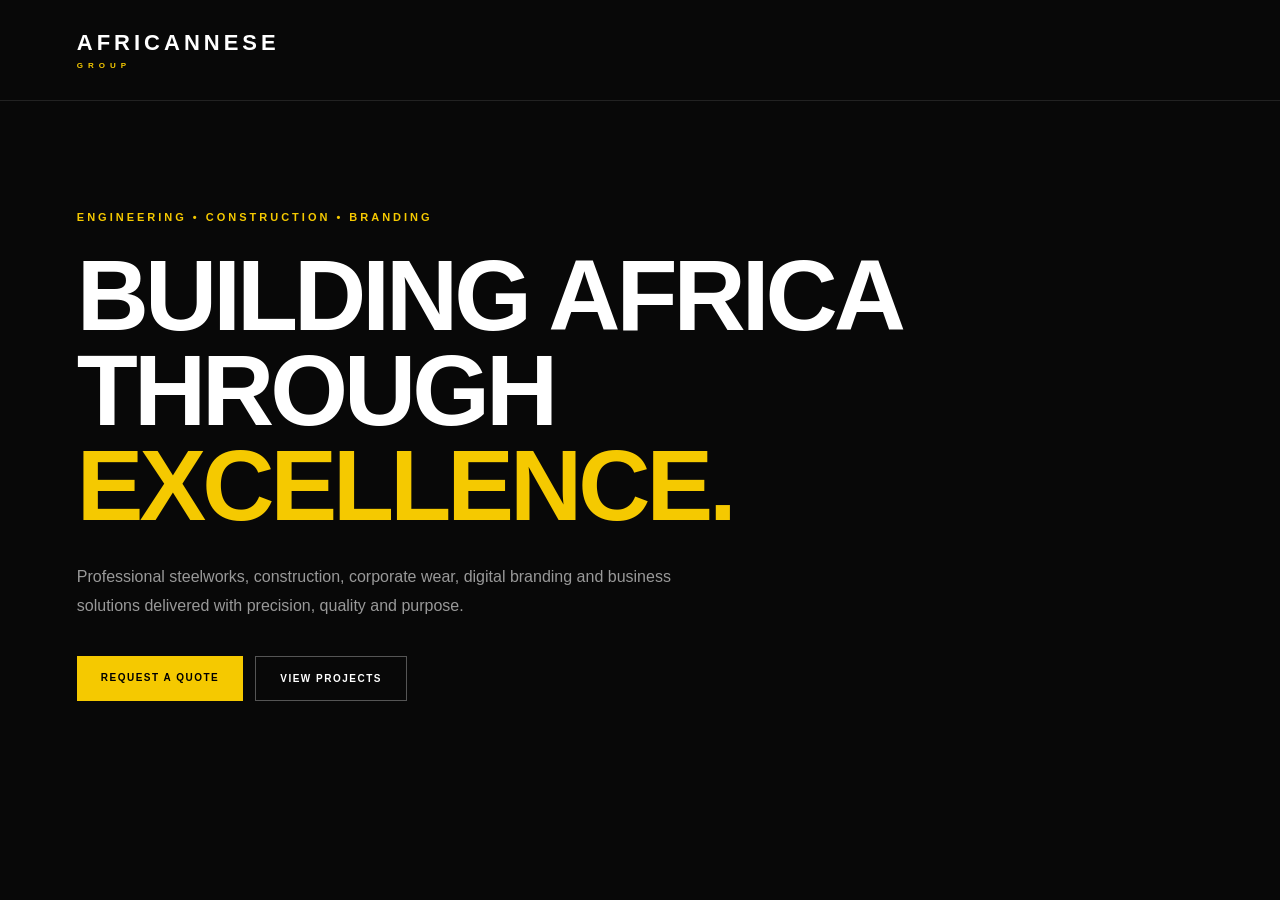
==== commit 9dd2bbe2: "Refactor index.html for better layout and design Reorganize HTML structure and improve styling." ====
--- a/index.html
+++ b/index.html
@@ -1,715 +1,170 @@
 <!DOCTYPE html>
 <html lang="en">
 <head>
-<meta charset="UTF-8">
-<meta name="viewport" content="width=device-width, initial-scale=1.0">
+    <meta charset="UTF-8">
+    <meta name="viewport" content="width=device-width, initial-scale=1.0">
+    <title>Africannese Group</title>
 
-<title>Africannese Group | Building Africa Through Excellence</title>
+    <style>
+        * {
+            box-sizing: border-box;
+            margin: 0;
+            padding: 0;
+        }
 
-<meta name="description" content="Africannese Group — Steelworks, Construction, Corporate Wear and Digital Branding. Building Africa Through Excellence.">
+        body {
+            background: #080808;
+            color: white;
+            font-family: Arial, Helvetica, sans-serif;
+        }
 
-<style>
+        header {
+            padding: 30px 6%;
+            border-bottom: 1px solid #222;
+        }
 
-/* =========================================================
-   AFRICANNESE GROUP — PREMIUM HOMEPAGE
-   ========================================================= */
+        .brand {
+            font-size: 22px;
+            font-weight: 900;
+            letter-spacing: 4px;
+        }
 
-:root{
-    --black:#080808;
-    --black-soft:#101010;
-    --panel:#151515;
-    --white:#f5f4ef;
-    --muted:#929292;
-    --line:rgba(255,255,255,.10);
-    --yellow:#f5c900;
-    --yellow-bright:#ffd51a;
-    --turquoise:#19aaa4;
-    --pink:#c89aaa;
-}
+        .brand span {
+            display: block;
+            margin-top: 5px;
+            color: #f5c900;
+            font-size: 8px;
+            letter-spacing: 5px;
+        }
 
-*{
-    margin:0;
-    padding:0;
-    box-sizing:border-box;
-}
+        .hero {
+            min-height: 75vh;
+            padding: 110px 6%;
+            display: flex;
+            align-items: center;
+        }
 
-html{
-    scroll-behavior:smooth;
-}
+        .hero-content {
+            max-width: 1000px;
+        }
 
-body{
-    background:var(--black);
-    color:var(--white);
-    font-family:Arial,Helvetica,sans-serif;
-    line-height:1.5;
-    overflow-x:hidden;
-}
+        .label {
+            color: #f5c900;
+            font-size: 11px;
+            font-weight: bold;
+            letter-spacing: 3px;
+            margin-bottom: 25px;
+        }
 
-a{
-    color:inherit;
-    text-decoration:none;
-}
+        h1 {
+            font-size: clamp(50px, 8vw, 100px);
+            line-height: .95;
+            letter-spacing: -4px;
+            text-transform: uppercase;
+        }
 
-button{
-    font-family:inherit;
-}
+        h1 span {
+            color: #f5c900;
+        }
 
+        p {
+            max-width: 600px;
+            margin-top: 30px;
+            color: #999;
+            font-size: 16px;
+            line-height: 1.8;
+        }
 
-/* =========================================================
-   HEADER
-   ========================================================= */
+        .buttons {
+            display: flex;
+            gap: 12px;
+            margin-top: 35px;
+        }
 
-.header{
-    position:absolute;
-    top:0;
-    left:0;
-    right:0;
-    z-index:100;
-    padding:30px 5.5%;
-}
+        .button {
+            padding: 16px 24px;
+            text-decoration: none;
+            font-size: 10px;
+            font-weight: bold;
+            letter-spacing: 1.5px;
+            text-transform: uppercase;
+        }
 
-.header-inner{
-    max-width:1380px;
-    margin:auto;
-    display:flex;
-    justify-content:space-between;
-    align-items:center;
-}
+        .yellow {
+            background: #f5c900;
+            color: #000;
+        }
 
-.wordmark{
-    display:flex;
-    flex-direction:column;
-    line-height:1;
-}
+        .outline {
+            border: 1px solid #555;
+            color: white;
+        }
 
-.wordmark-main{
-    font-size:21px;
-    font-weight:900;
-    letter-spacing:4px;
-}
+        @media(max-width:600px) {
+            .hero {
+                min-height: 75vh;
+                padding: 80px 6%;
+            }
 
-.wordmark-sub{
-    margin-top:7px;
-    color:var(--yellow);
-    font-size:8px;
-    font-weight:900;
-    letter-spacing:5px;
-}
+            h1 {
+                font-size: 52px;
+            }
 
-.nav{
-    display:flex;
-    align-items:center;
-    gap:30px;
-}
+            .buttons {
+                flex-direction: column;
+                width: 100%;
+            }
 
-.nav a{
-    font-size:10px;
-    font-weight:700;
-    letter-spacing:1.5px;
-    text-transform:uppercase;
-    color:#b7b7b7;
-    transition:.25s ease;
-}
+            .button {
+                text-align: center;
+            }
+        }
+    </style>
+</head>
 
-.nav a:hover{
-    color:#fff;
-}
+<body>
 
-.nav-quote{
-    border:1px solid var(--yellow);
-    padding:12px 18px;
-    color:var(--yellow)!important;
-}
+<header>
+    <div class="brand">
+        AFRICANNESE
+        <span>GROUP</span>
+    </div>
+</header>
 
-.nav-quote:hover{
-    background:var(--yellow);
-    color:#000!important;
-}
+<section class="hero">
 
+    <div class="hero-content">
 
-/* =========================================================
-   HERO
-   ========================================================= */
+        <div class="label">
+            ENGINEERING • CONSTRUCTION • BRANDING
+        </div>
 
-.hero{
-    min-height:780px;
-    height:100vh;
-    max-height:960px;
-    position:relative;
-    display:flex;
-    align-items:center;
-    background:#080808;
-    overflow:hidden;
-}
+        <h1>
+            Building Africa<br>
+            Through <span>Excellence.</span>
+        </h1>
 
-.hero::before{
-    content:"";
-    position:absolute;
-    right:-250px;
-    top:80px;
-    width:650px;
-    height:650px;
-    border:1px solid rgba(245,201,0,.10);
-    border-radius:50%;
-}
+        <p>
+            Professional steelworks, construction, corporate wear,
+            digital branding and business solutions delivered with
+            precision, quality and purpose.
+        </p>
 
-.hero::after{
-    content:"";
-    position:absolute;
-    right:-100px;
-    bottom:-300px;
-    width:750px;
-    height:750px;
-    border:1px solid rgba(255,255,255,.045);
-    border-radius:50%;
-}
+        <div class="buttons">
 
-.hero-inner{
-    position:relative;
-    z-index:2;
-    width:100%;
-    max-width:1380px;
-    margin:auto;
-    padding:130px 5.5% 70px;
-}
+            <a href="quote.html" class="button yellow">
+                Request a Quote
+            </a>
 
-.hero-top{
-    display:flex;
-    align-items:center;
-    gap:14px;
-    margin-bottom:25px;
-}
+            <a href="projects.html" class="button outline">
+                View Projects
+            </a>
 
-.hero-line{
-    width:38px;
-    height:2px;
-    background:var(--yellow);
-}
+        </div>
 
-.hero-category{
-    color:var(--yellow);
-    font-size:10px;
-    font-weight:900;
-    letter-spacing:3px;
-    text-transform:uppercase;
-}
+    </div>
 
-.hero-title{
-    max-width:980px;
-    font-size:clamp(55px,7.3vw,108px);
-    line-height:.91;
-    letter-spacing:-5px;
-    font-weight:900;
-    text-transform:uppercase;
-}
+</section>
 
-.hero-title .accent{
-    color:var(--yellow);
-}
-
-.hero-bottom{
-    display:flex;
-    align-items:flex-end;
-    justify-content:space-between;
-    gap:60px;
-    margin-top:38px;
-}
-
-.hero-description{
-    max-width:570px;
-    color:#929292;
-    font-size:15px;
-    line-height:1.8;
-}
-
-.hero-actions{
-    display:flex;
-    gap:12px;
-    flex-shrink:0;
-}
-
-.btn{
-    min-height:50px;
-    padding:0 24px;
-    display:inline-flex;
-    align-items:center;
-    justify-content:center;
-    font-size:10px;
-    font-weight:900;
-    letter-spacing:1.5px;
-    text-transform:uppercase;
-    transition:.25s ease;
-}
-
-.btn-yellow{
-    background:var(--yellow);
-    color:#080808;
-}
-
-.btn-yellow:hover{
-    background:#fff;
-}
-
-.btn-outline{
-    border:1px solid rgba(255,255,255,.28);
-    color:#fff;
-}
-
-.btn-outline:hover{
-    border-color:var(--yellow);
-    color:var(--yellow);
-}
-
-
-/* =========================================================
-   INTRO STRIP
-   ========================================================= */
-
-.intro{
-    border-top:1px solid var(--line);
-    border-bottom:1px solid var(--line);
-    background:#0d0d0d;
-}
-
-.intro-inner{
-    max-width:1380px;
-    margin:auto;
-    padding:35px 5.5%;
-    display:flex;
-    justify-content:space-between;
-    align-items:center;
-    gap:40px;
-}
-
-.intro-label{
-    color:var(--yellow);
-    font-size:9px;
-    font-weight:900;
-    letter-spacing:2.5px;
-    text-transform:uppercase;
-}
-
-.intro-text{
-    max-width:700px;
-    color:#888;
-    font-size:12px;
-    line-height:1.7;
-}
-
-
-/* =========================================================
-   DIVISIONS
-   ========================================================= */
-
-.divisions{
-    padding:120px 5.5%;
-    background:#080808;
-}
-
-.divisions-inner{
-    max-width:1380px;
-    margin:auto;
-}
-
-.section-heading{
-    display:flex;
-    justify-content:space-between;
-    align-items:flex-end;
-    gap:50px;
-    margin-bottom:55px;
-}
-
-.section-kicker{
-    color:var(--yellow);
-    font-size:9px;
-    font-weight:900;
-    letter-spacing:3px;
-    text-transform:uppercase;
-    margin-bottom:14px;
-}
-
-.section-title{
-    font-size:clamp(38px,4.8vw,67px);
-    line-height:.96;
-    letter-spacing:-3px;
-    font-weight:900;
-    text-transform:uppercase;
-}
-
-.section-note{
-    max-width:330px;
-    color:#777;
-    font-size:12px;
-    line-height:1.8;
-}
-
-.cards{
-    display:grid;
-    grid-template-columns:repeat(3,1fr);
-    gap:15px;
-}
-
-.card{
-    min-height:510px;
-    position:relative;
-    padding:32px;
-    display:flex;
-    flex-direction:column;
-    justify-content:flex-end;
-    overflow:hidden;
-    transition:.35s ease;
-}
-
-.card:hover{
-    transform:translateY(-7px);
-}
-
-.card::before{
-    content:"";
-    position:absolute;
-    top:0;
-    left:0;
-    right:0;
-    height:3px;
-}
-
-.card::after{
-    content:"";
-    position:absolute;
-    width:300px;
-    height:300px;
-    border:1px solid rgba(255,255,255,.10);
-    border-radius:50%;
-    top:-160px;
-    right:-120px;
-}
-
-.card-top{
-    position:absolute;
-    left:32px;
-    right:32px;
-    top:30px;
-    display:flex;
-    justify-content:space-between;
-    align-items:center;
-}
-
-.card-label{
-    font-size:9px;
-    font-weight:900;
-    letter-spacing:2px;
-    text-transform:uppercase;
-}
-
-.card-mark{
-    width:34px;
-    height:34px;
-    display:flex;
-    align-items:center;
-    justify-content:center;
-    border:1px solid currentColor;
-    font-size:12px;
-    font-weight:900;
-}
-
-.card h3{
-    position:relative;
-    z-index:2;
-    font-size:39px;
-    line-height:.98;
-    letter-spacing:-2px;
-    text-transform:uppercase;
-    font-weight:900;
-}
-
-.card p{
-    position:relative;
-    z-index:2;
-    margin-top:20px;
-    max-width:390px;
-    font-size:12px;
-    line-height:1.8;
-}
-
-.card-link{
-    position:relative;
-    z-index:2;
-    width:max-content;
-    margin-top:27px;
-    padding-top:15px;
-    border-top:1px solid rgba(255,255,255,.25);
-    font-size:9px;
-    font-weight:900;
-    letter-spacing:1.5px;
-    text-transform:uppercase;
-}
-
-.card-link span{
-    margin-left:10px;
-    transition:.25s ease;
-}
-
-.card:hover .card-link span{
-    margin-left:17px;
-}
-
-
-/* STEELWORKS */
-
-.card-steel{
-    background:#151515;
-    border:1px solid rgba(245,201,0,.28);
-}
-
-.card-steel::before{
-    background:var(--yellow);
-}
-
-.card-steel .card-label{
-    color:var(--yellow);
-}
-
-.card-steel p{
-    color:#929292;
-}
-
-
-/* CORPORATE WEAR */
-
-.card-wear{
-    background:var(--turquoise);
-    border:1px solid rgba(255,255,255,.20);
-}
-
-.card-wear::before{
-    background:#fff;
-}
-
-.card-wear p{
-    color:rgba(255,255,255,.78);
-}
-
-
-/* DIGITAL */
-
-.card-digital{
-    background:var(--pink);
-    color:#111;
-    border:1px solid rgba(255,255,255,.20);
-}
-
-.card-digital::before{
-    background:#111;
-}
-
-.card-digital p{
-    color:rgba(17,17,17,.70);
-}
-
-.card-digital .card-link{
-    border-color:rgba(17,17,17,.25);
-}
-
-
-/* =========================================================
-   ABOUT / STANDARD
-   ========================================================= */
-
-.standard{
-    padding:110px 5.5%;
-    background:#ecebe6;
-    color:#101010;
-}
-
-.standard-inner{
-    max-width:1380px;
-    margin:auto;
-    display:grid;
-    grid-template-columns:1fr 1fr;
-    gap:100px;
-    align-items:center;
-}
-
-.standard .section-kicker{
-    color:#111;
-}
-
-.standard .section-title{
-    max-width:600px;
-}
-
-.standard-copy{
-    max-width:520px;
-    color:#666;
-    font-size:14px;
-    line-height:1.9;
-    margin-top:25px;
-}
-
-.standard-list{
-    display:grid;
-    grid-template-columns:1fr 1fr;
-    border-top:1px solid #ccc;
-    border-left:1px solid #ccc;
-}
-
-.standard-item{
-    padding:32px;
-    min-height:145px;
-    border-right:1px solid #ccc;
-    border-bottom:1px solid #ccc;
-}
-
-.standard-item strong{
-    display:block;
-    font-size:30px;
-    font-weight:900;
-}
-
-.standard-item span{
-    display:block;
-    margin-top:10px;
-    color:#777;
-    font-size:9px;
-    font-weight:900;
-    letter-spacing:1.5px;
-    text-transform:uppercase;
-}
-
-
-/* =========================================================
-   CTA
-   ========================================================= */
-
-.cta{
-    padding:110px 5.5%;
-    background:var(--yellow);
-    color:#080808;
-}
-
-.cta-inner{
-    max-width:1380px;
-    margin:auto;
-    display:flex;
-    justify-content:space-between;
-    align-items:center;
-    gap:50px;
-}
-
-.cta h2{
-    max-width:800px;
-    font-size:clamp(40px,5vw,70px);
-    line-height:.95;
-    letter-spacing:-3px;
-    font-weight:900;
-    text-transform:uppercase;
-}
-
-.cta p{
-    margin-top:18px;
-    max-width:580px;
-    color:rgba(0,0,0,.62);
-    font-size:13px;
-}
-
-.cta-btn{
-    flex-shrink:0;
-    background:#080808;
-    color:#fff;
-    padding:18px 25px;
-    font-size:10px;
-    font-weight:900;
-    letter-spacing:1.5px;
-    text-transform:uppercase;
-    transition:.25s ease;
-}
-
-.cta-btn:hover{
-    background:#fff;
-    color:#080808;
-}
-
-
-/* =========================================================
-   FOOTER
-   ========================================================= */
-
-.footer{
-    background:#050505;
-    padding:70px 5.5% 25px;
-}
-
-.footer-inner{
-    max-width:1380px;
-    margin:auto;
-}
-
-.footer-main{
-    display:grid;
-    grid-template-columns:1.4fr .7fr .9fr;
-    gap:70px;
-    padding-bottom:55px;
-    border-bottom:1px solid var(--line);
-}
-
-.footer-brand h2{
-    font-size:23px;
-    letter-spacing:3px;
-    font-weight:900;
-}
-
-.footer-brand h2 span{
-    color:var(--yellow);
-}
-
-.footer-brand p{
-    max-width:420px;
-    margin-top:17px;
-    color:#777;
-    font-size:12px;
-    line-height:1.8;
-}
-
-.footer-column h4{
-    margin-bottom:20px;
-    color:var(--yellow);
-    font-size:9px;
-    font-weight:900;
-    letter-spacing:2px;
-    text-transform:uppercase;
-}
-
-.footer-column a,
-.footer-column p{
-    display:block;
-    margin-bottom:10px;
-    color:#777;
-    font-size:11px;
-}
-
-.footer-column a:hover{
-    color:#fff;
-}
-
-.footer-bottom{
-    padding-top:22px;
-    display:flex;
-    justify-content:space-between;
-    gap:20px;
-    color:#4f4f4f;
-    font-size:8px;
-    font-weight:700;
-    letter-spacing:1px;
-    text-transform:uppercase;
-}
-
-
-/* =========================================================
-   WHATSAPP
-   ========================================================= */
-
-.whatsapp{
-    position:fixed;
-    right:22px;
-    bottom:22px;
-    width:55px
+</body>
+</html>
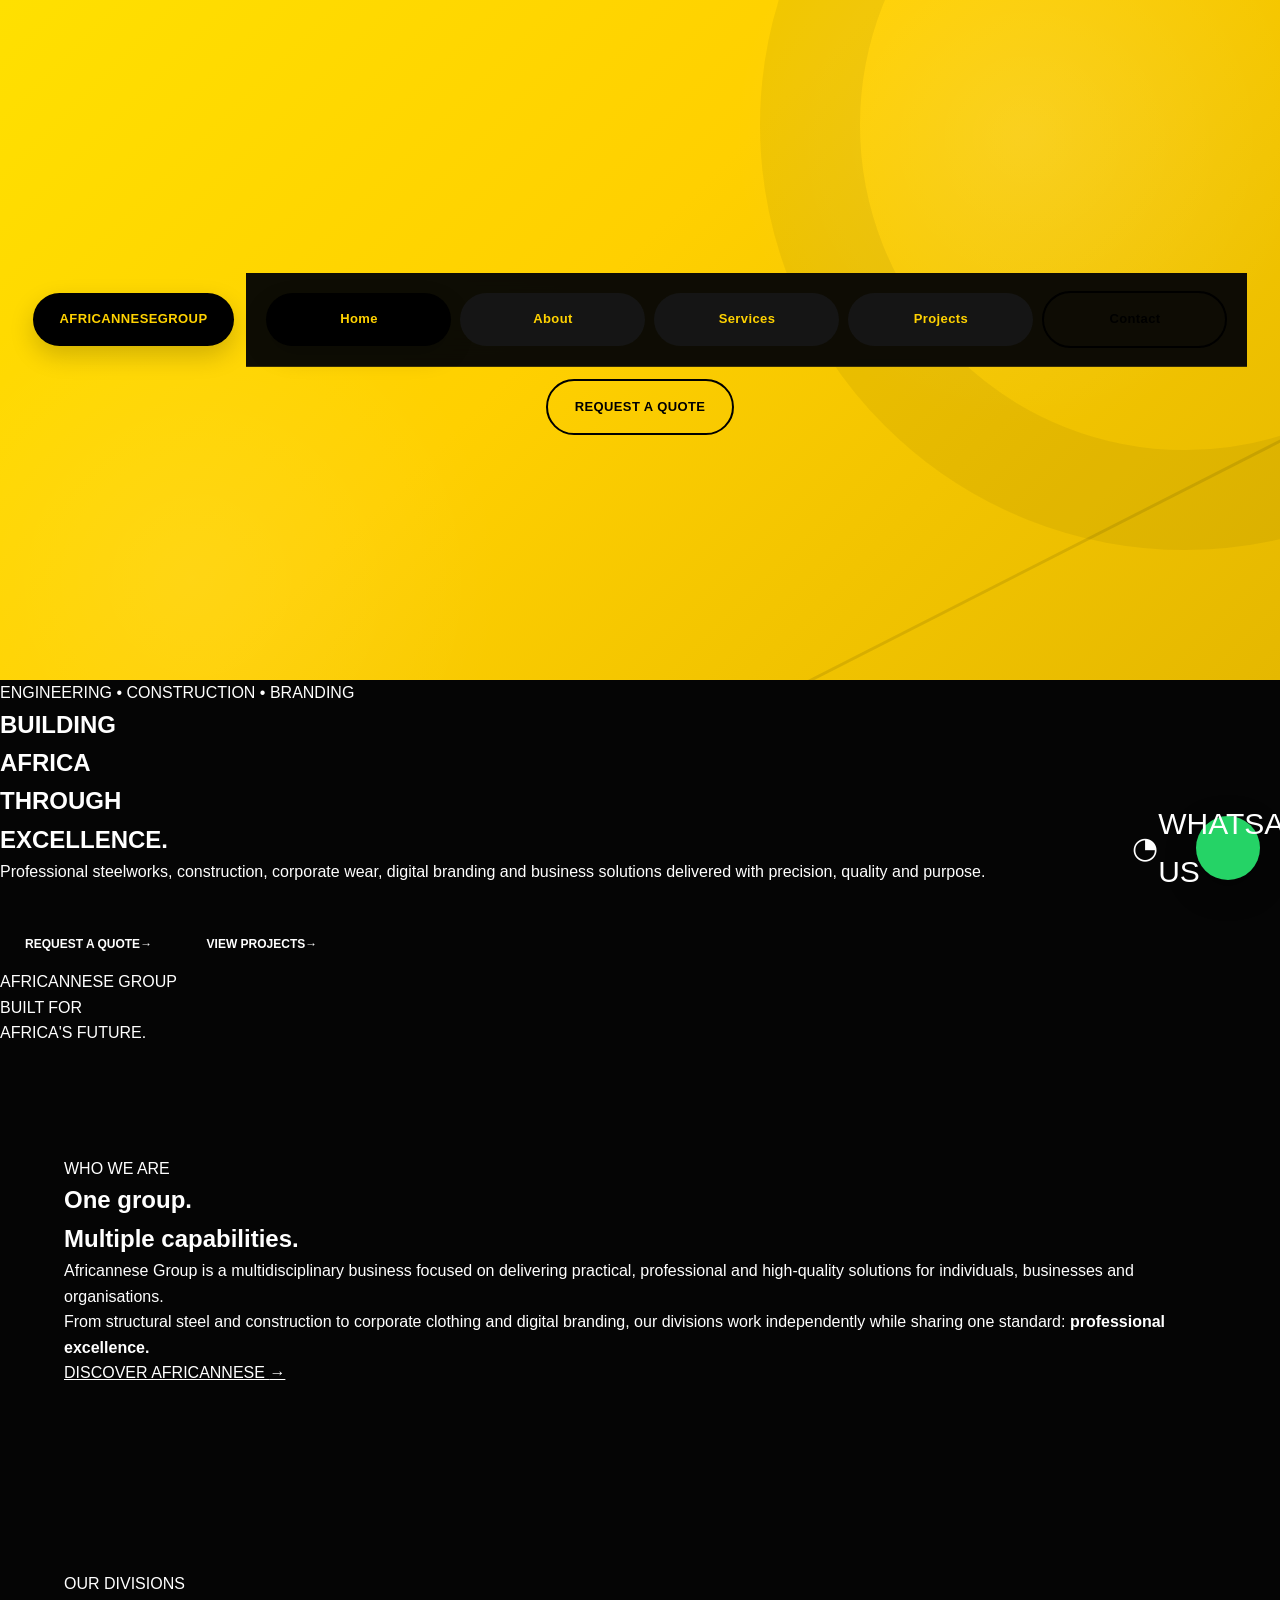
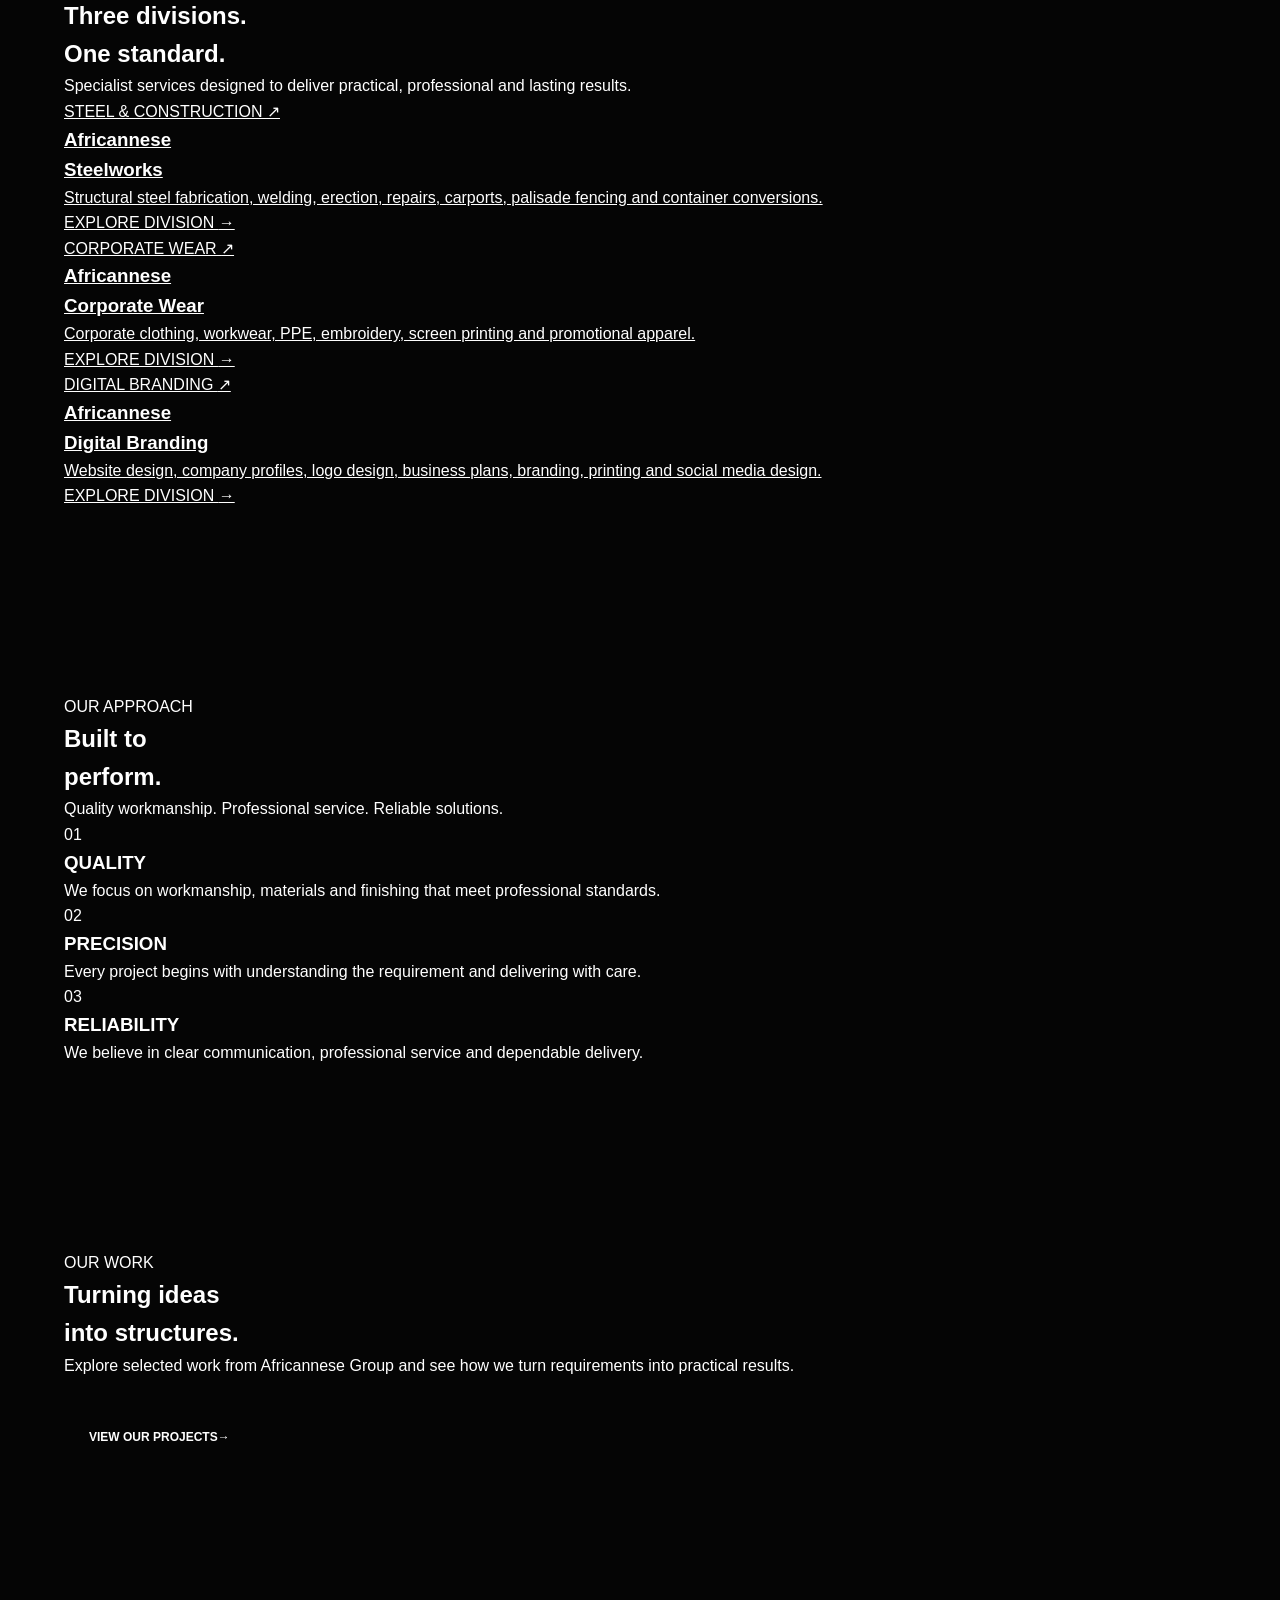
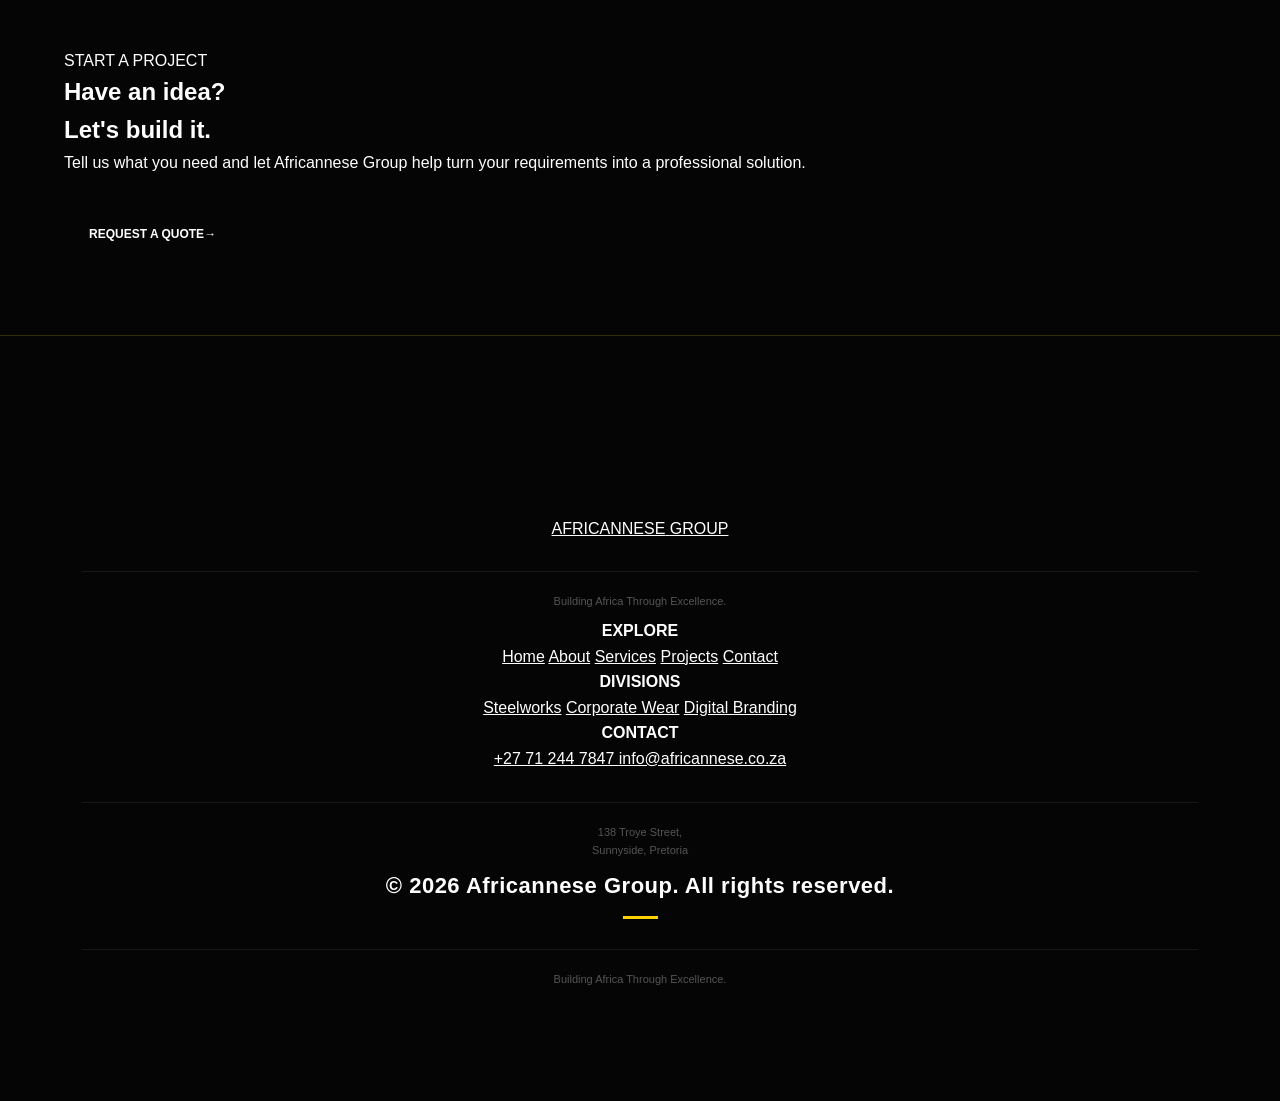
==== commit 427234f5: "Update title and enhance header content Updated the title and added a meta description to improve SE" ====
--- a/index.html
+++ b/index.html
@@ -3,168 +3,594 @@
 <head>
     <meta charset="UTF-8">
     <meta name="viewport" content="width=device-width, initial-scale=1.0">
-    <title>Africannese Group</title>
-
-    <style>
-        * {
-            box-sizing: border-box;
-            margin: 0;
-            padding: 0;
-        }
-
-        body {
-            background: #080808;
-            color: white;
-            font-family: Arial, Helvetica, sans-serif;
-        }
-
-        header {
-            padding: 30px 6%;
-            border-bottom: 1px solid #222;
-        }
-
-        .brand {
-            font-size: 22px;
-            font-weight: 900;
-            letter-spacing: 4px;
-        }
-
-        .brand span {
-            display: block;
-            margin-top: 5px;
-            color: #f5c900;
-            font-size: 8px;
-            letter-spacing: 5px;
-        }
-
-        .hero {
-            min-height: 75vh;
-            padding: 110px 6%;
-            display: flex;
-            align-items: center;
-        }
-
-        .hero-content {
-            max-width: 1000px;
-        }
-
-        .label {
-            color: #f5c900;
-            font-size: 11px;
-            font-weight: bold;
-            letter-spacing: 3px;
-            margin-bottom: 25px;
-        }
-
-        h1 {
-            font-size: clamp(50px, 8vw, 100px);
-            line-height: .95;
-            letter-spacing: -4px;
-            text-transform: uppercase;
-        }
-
-        h1 span {
-            color: #f5c900;
-        }
-
-        p {
-            max-width: 600px;
-            margin-top: 30px;
-            color: #999;
-            font-size: 16px;
-            line-height: 1.8;
-        }
-
-        .buttons {
-            display: flex;
-            gap: 12px;
-            margin-top: 35px;
-        }
-
-        .button {
-            padding: 16px 24px;
-            text-decoration: none;
-            font-size: 10px;
-            font-weight: bold;
-            letter-spacing: 1.5px;
-            text-transform: uppercase;
-        }
-
-        .yellow {
-            background: #f5c900;
-            color: #000;
-        }
-
-        .outline {
-            border: 1px solid #555;
-            color: white;
-        }
-
-        @media(max-width:600px) {
-            .hero {
-                min-height: 75vh;
-                padding: 80px 6%;
-            }
-
-            h1 {
-                font-size: 52px;
-            }
-
-            .buttons {
-                flex-direction: column;
-                width: 100%;
-            }
-
-            .button {
-                text-align: center;
-            }
-        }
-    </style>
+
+    <title>Africannese Group | Building Africa Through Excellence</title>
+
+    <meta name="description" content="Africannese Group delivers professional steelworks, construction, corporate wear, digital branding and business solutions across South Africa.">
+
+    <link rel="stylesheet" href="style.css">
 </head>
 
 <body>
 
-<header>
-    <div class="brand">
-        AFRICANNESE
-        <span>GROUP</span>
-    </div>
+<!-- =========================
+     HEADER
+========================= -->
+
+<header class="site-header">
+
+    <div class="header-inner">
+
+        <a href="index.html" class="brand">
+            <span class="brand-main">AFRICANNESE</span>
+            <span class="brand-sub">GROUP</span>
+        </a>
+
+        <nav class="desktop-nav">
+            <a href="index.html" class="active">Home</a>
+            <a href="about.html">About</a>
+            <a href="services.html">Services</a>
+            <a href="projects.html">Projects</a>
+            <a href="contact.html">Contact</a>
+        </nav>
+
+        <a href="quote.html" class="header-quote">
+            REQUEST A QUOTE
+        </a>
+
+    </div>
+
 </header>
 
+
+<!-- =========================
+     HERO
+========================= -->
+
+<main>
+
 <section class="hero">
 
-    <div class="hero-content">
-
-        <div class="label">
-            ENGINEERING • CONSTRUCTION • BRANDING
-        </div>
-
-        <h1>
-            Building Africa<br>
-            Through <span>Excellence.</span>
-        </h1>
-
-        <p>
-            Professional steelworks, construction, corporate wear,
-            digital branding and business solutions delivered with
-            precision, quality and purpose.
-        </p>
-
-        <div class="buttons">
-
-            <a href="quote.html" class="button yellow">
-                Request a Quote
+    <div class="hero-grid">
+
+        <div class="hero-content">
+
+            <div class="eyebrow">
+                ENGINEERING <span>•</span> CONSTRUCTION <span>•</span> BRANDING
+            </div>
+
+            <h1>
+                BUILDING<br>
+                AFRICA<br>
+                THROUGH<br>
+                <span>EXCELLENCE.</span>
+            </h1>
+
+            <p class="hero-text">
+                Professional steelworks, construction, corporate wear,
+                digital branding and business solutions delivered with
+                precision, quality and purpose.
+            </p>
+
+            <div class="hero-actions">
+
+                <a href="quote.html" class="btn btn-primary">
+                    REQUEST A QUOTE
+                    <span>→</span>
+                </a>
+
+                <a href="projects.html" class="btn btn-outline">
+                    VIEW PROJECTS
+                    <span>→</span>
+                </a>
+
+            </div>
+
+        </div>
+
+        <div class="hero-side">
+
+            <div class="hero-side-line"></div>
+
+            <p>
+                AFRICANNESE GROUP
+            </p>
+
+            <span>
+                BUILT FOR<br>
+                AFRICA'S FUTURE.
+            </span>
+
+        </div>
+
+    </div>
+
+</section>
+
+
+<!-- =========================
+     INTRODUCTION
+========================= -->
+
+<section class="intro section">
+
+    <div class="container">
+
+        <div class="section-label">
+            <span></span>
+            WHO WE ARE
+        </div>
+
+        <div class="intro-grid">
+
+            <div>
+                <h2>
+                    One group.<br>
+                    <span>Multiple capabilities.</span>
+                </h2>
+            </div>
+
+            <div class="intro-copy">
+
+                <p class="large-copy">
+                    Africannese Group is a multidisciplinary business
+                    focused on delivering practical, professional and
+                    high-quality solutions for individuals, businesses
+                    and organisations.
+                </p>
+
+                <p>
+                    From structural steel and construction to corporate
+                    clothing and digital branding, our divisions work
+                    independently while sharing one standard:
+                    <strong>professional excellence.</strong>
+                </p>
+
+                <a href="about.html" class="text-link">
+                    DISCOVER AFRICANNESE
+                    <span>→</span>
+                </a>
+
+            </div>
+
+        </div>
+
+    </div>
+
+</section>
+
+
+<!-- =========================
+     DIVISIONS
+========================= -->
+
+<section class="divisions section">
+
+    <div class="container">
+
+        <div class="section-heading">
+
+            <div>
+                <div class="section-label">
+                    <span></span>
+                    OUR DIVISIONS
+                </div>
+
+                <h2>
+                    Three divisions.<br>
+                    <span>One standard.</span>
+                </h2>
+            </div>
+
+            <p>
+                Specialist services designed to deliver practical,
+                professional and lasting results.
+            </p>
+
+        </div>
+
+
+        <div class="division-grid">
+
+
+            <!-- STEELWORKS -->
+
+            <a href="steelworks.html" class="division-card steel-card">
+
+                <div class="card-top">
+
+                    <span class="card-number">
+                        STEEL & CONSTRUCTION
+                    </span>
+
+                    <span class="card-arrow">↗</span>
+
+                </div>
+
+                <div class="card-content">
+
+                    <h3>
+                        Africannese<br>
+                        Steelworks
+                    </h3>
+
+                    <div class="card-accent"></div>
+
+                    <p>
+                        Structural steel fabrication, welding, erection,
+                        repairs, carports, palisade fencing and
+                        container conversions.
+                    </p>
+
+                </div>
+
+                <div class="card-footer">
+                    EXPLORE DIVISION
+                    <span>→</span>
+                </div>
+
             </a>
 
-            <a href="projects.html" class="button outline">
-                View Projects
+
+            <!-- CORPORATE WEAR -->
+
+            <a href="corporatewear.html" class="division-card wear-card">
+
+                <div class="card-top">
+
+                    <span class="card-number">
+                        CORPORATE WEAR
+                    </span>
+
+                    <span class="card-arrow">↗</span>
+
+                </div>
+
+                <div class="card-content">
+
+                    <h3>
+                        Africannese<br>
+                        Corporate Wear
+                    </h3>
+
+                    <div class="card-accent"></div>
+
+                    <p>
+                        Corporate clothing, workwear, PPE, embroidery,
+                        screen printing and promotional apparel.
+                    </p>
+
+                </div>
+
+                <div class="card-footer">
+                    EXPLORE DIVISION
+                    <span>→</span>
+                </div>
+
             </a>
 
+
+            <!-- DIGITAL BRANDING -->
+
+            <a href="digitalbranding.html" class="division-card digital-card">
+
+                <div class="card-top">
+
+                    <span class="card-number">
+                        DIGITAL BRANDING
+                    </span>
+
+                    <span class="card-arrow">↗</span>
+
+                </div>
+
+                <div class="card-content">
+
+                    <h3>
+                        Africannese<br>
+                        Digital Branding
+                    </h3>
+
+                    <div class="card-accent"></div>
+
+                    <p>
+                        Website design, company profiles, logo design,
+                        business plans, branding, printing and
+                        social media design.
+                    </p>
+
+                </div>
+
+                <div class="card-footer">
+                    EXPLORE DIVISION
+                    <span>→</span>
+                </div>
+
+            </a>
+
         </div>
 
     </div>
 
 </section>
+
+
+<!-- =========================
+     APPROACH
+========================= -->
+
+<section class="approach section">
+
+    <div class="container">
+
+        <div class="approach-grid">
+
+            <div class="approach-title">
+
+                <div class="section-label">
+                    <span></span>
+                    OUR APPROACH
+                </div>
+
+                <h2>
+                    Built to<br>
+                    <span>perform.</span>
+                </h2>
+
+            </div>
+
+
+            <div class="approach-content">
+
+                <p class="approach-lead">
+                    Quality workmanship. Professional service.
+                    Reliable solutions.
+                </p>
+
+                <div class="principles">
+
+                    <div class="principle">
+
+                        <div class="principle-icon">
+                            01
+                        </div>
+
+                        <div>
+                            <h3>QUALITY</h3>
+                            <p>
+                                We focus on workmanship, materials and
+                                finishing that meet professional standards.
+                            </p>
+                        </div>
+
+                    </div>
+
+
+                    <div class="principle">
+
+                        <div class="principle-icon">
+                            02
+                        </div>
+
+                        <div>
+                            <h3>PRECISION</h3>
+                            <p>
+                                Every project begins with understanding
+                                the requirement and delivering with care.
+                            </p>
+                        </div>
+
+                    </div>
+
+
+                    <div class="principle">
+
+                        <div class="principle-icon">
+                            03
+                        </div>
+
+                        <div>
+                            <h3>RELIABILITY</h3>
+                            <p>
+                                We believe in clear communication,
+                                professional service and dependable delivery.
+                            </p>
+                        </div>
+
+                    </div>
+
+                </div>
+
+            </div>
+
+        </div>
+
+    </div>
+
+</section>
+
+
+<!-- =========================
+     PROJECTS CTA
+========================= -->
+
+<section class="project-banner">
+
+    <div class="container">
+
+        <div class="project-banner-inner">
+
+            <div>
+
+                <div class="section-label light-label">
+                    <span></span>
+                    OUR WORK
+                </div>
+
+                <h2>
+                    Turning ideas<br>
+                    <span>into structures.</span>
+                </h2>
+
+                <p>
+                    Explore selected work from Africannese Group and
+                    see how we turn requirements into practical results.
+                </p>
+
+            </div>
+
+            <a href="projects.html" class="btn btn-light">
+                VIEW OUR PROJECTS
+                <span>→</span>
+            </a>
+
+        </div>
+
+    </div>
+
+</section>
+
+
+<!-- =========================
+     CTA
+========================= -->
+
+<section class="final-cta section">
+
+    <div class="container">
+
+        <div class="final-cta-inner">
+
+            <div class="section-label">
+                <span></span>
+                START A PROJECT
+            </div>
+
+            <h2>
+                Have an idea?<br>
+                <span>Let's build it.</span>
+            </h2>
+
+            <p>
+                Tell us what you need and let Africannese Group
+                help turn your requirements into a professional solution.
+            </p>
+
+            <a href="quote.html" class="btn btn-primary">
+                REQUEST A QUOTE
+                <span>→</span>
+            </a>
+
+        </div>
+
+    </div>
+
+</section>
+
+</main>
+
+
+<!-- =========================
+     FOOTER
+========================= -->
+
+<footer class="site-footer">
+
+    <div class="container">
+
+        <div class="footer-top">
+
+            <div class="footer-brand">
+
+                <a href="index.html" class="brand footer-logo">
+                    <span class="brand-main">AFRICANNESE</span>
+                    <span class="brand-sub">GROUP</span>
+                </a>
+
+                <p>
+                    Building Africa Through Excellence.
+                </p>
+
+            </div>
+
+
+            <div class="footer-column">
+
+                <h4>EXPLORE</h4>
+
+                <a href="index.html">Home</a>
+                <a href="about.html">About</a>
+                <a href="services.html">Services</a>
+                <a href="projects.html">Projects</a>
+                <a href="contact.html">Contact</a>
+
+            </div>
+
+
+            <div class="footer-column">
+
+                <h4>DIVISIONS</h4>
+
+                <a href="steelworks.html">Steelworks</a>
+                <a href="corporatewear.html">Corporate Wear</a>
+                <a href="digitalbranding.html">Digital Branding</a>
+
+            </div>
+
+
+            <div class="footer-column contact-column">
+
+                <h4>CONTACT</h4>
+
+                <a href="tel:+27712447847">
+                    +27 71 244 7847
+                </a>
+
+                <a href="mailto:info@africannese.co.za">
+                    info@africannese.co.za
+                </a>
+
+                <p>
+                    138 Troye Street,<br>
+                    Sunnyside, Pretoria
+                </p>
+
+            </div>
+
+        </div>
+
+
+        <div class="footer-bottom">
+
+            <p>
+                © 2026 Africannese Group. All rights reserved.
+            </p>
+
+            <p>
+                Building Africa Through Excellence.
+            </p>
+
+        </div>
+
+    </div>
+
+</footer>
+
+
+<!-- =========================
+     WHATSAPP
+========================= -->
+
+<a
+    href="https://wa.me/27712447847"
+    class="whatsapp"
+    target="_blank"
+    aria-label="Contact Africannese Group on WhatsApp"
+>
+    <span class="whatsapp-icon">◔</span>
+    <span class="whatsapp-text">WHATSAPP US</span>
+</a>
+
 
 </body>
 </html>
--- a/style.css
+++ b/style.css
@@ -0,0 +1,1333 @@
+/* =========================================================
+   AFRICANNESE GROUP — PREMIUM HOME PAGE
+   ========================================================= */
+
+:root {
+    --black: #050505;
+    --black-soft: #0d0d0d;
+    --card-black: #121212;
+
+    --yellow: #ffd200;
+    --yellow-light: #ffe45c;
+
+    /* CORPORATE WEAR */
+    --corporate: #12b8b8;
+    --corporate-dark: #0d9699;
+
+    /* DIGITAL BRANDING */
+    --digital: #d19aad;
+    --digital-dark: #ad7187;
+
+    --white: #ffffff;
+    --soft-white: #eeeeee;
+    --grey: #a3a3a3;
+    --dark-grey: #6f6f6f;
+
+    --border: rgba(255,255,255,0.10);
+}
+
+
+/* =========================================================
+   RESET
+   ========================================================= */
+
+* {
+    margin: 0;
+    padding: 0;
+    box-sizing: border-box;
+}
+
+
+html {
+    scroll-behavior: smooth;
+}
+
+
+body {
+    margin: 0;
+
+    font-family:
+        "Helvetica Neue",
+        Arial,
+        Helvetica,
+        sans-serif;
+
+    background: var(--black);
+
+    color: var(--white);
+
+    line-height: 1.6;
+
+    overflow-x: hidden;
+}
+
+
+img {
+    max-width: 100%;
+    height: auto;
+}
+
+
+a {
+    color: inherit;
+}
+
+
+/* =========================================================
+   PREMIUM HERO
+   ========================================================= */
+
+header {
+    position: relative;
+
+    min-height: 680px;
+
+    padding: 105px 25px 115px;
+
+    display: flex;
+
+    flex-direction: column;
+
+    justify-content: center;
+
+    align-items: center;
+
+    text-align: center;
+
+    overflow: hidden;
+
+    background:
+        radial-gradient(
+            circle at 80% 20%,
+            rgba(255,255,255,0.12),
+            transparent 25%
+        ),
+        radial-gradient(
+            circle at 15% 85%,
+            rgba(255,255,255,0.08),
+            transparent 25%
+        ),
+        linear-gradient(
+            135deg,
+            #ffe000 0%,
+            #ffd000 45%,
+            #e5b800 100%
+        );
+
+    color: #050505;
+}
+
+
+/* Premium geometric details */
+
+header::before {
+    content: "";
+
+    position: absolute;
+
+    width: 650px;
+
+    height: 650px;
+
+    right: -330px;
+
+    top: -300px;
+
+    border:
+        100px solid
+        rgba(0,0,0,0.055);
+
+    border-radius: 50%;
+}
+
+
+header::after {
+    content: "";
+
+    position: absolute;
+
+    width: 900px;
+
+    height: 3px;
+
+    right: -200px;
+
+    bottom: 110px;
+
+    background:
+        rgba(0,0,0,0.10);
+
+    transform: rotate(-27deg);
+}
+
+
+/* =========================================================
+   HERO CONTENT
+   ========================================================= */
+
+header > * {
+    position: relative;
+
+    z-index: 2;
+}
+
+
+header img {
+    display: none;
+}
+
+
+header h1 {
+    margin: 0;
+
+    max-width: 1000px;
+
+    font-size:
+        clamp(48px, 9vw, 96px);
+
+    line-height: 0.95;
+
+    letter-spacing: -4px;
+
+    font-weight: 950;
+
+    text-transform: uppercase;
+}
+
+
+header p {
+    max-width: 760px;
+
+    margin:
+        30px auto 0;
+
+    font-size:
+        clamp(18px, 2.5vw, 26px);
+
+    line-height: 1.5;
+
+    font-weight: 600;
+
+    letter-spacing: .3px;
+}
+
+
+/* =========================================================
+   HERO BUTTONS
+   ========================================================= */
+
+header div {
+    margin-top: 38px !important;
+
+    display: flex;
+
+    justify-content: center;
+
+    align-items: center;
+
+    flex-wrap: wrap;
+
+    gap: 12px;
+}
+
+
+header div a {
+    display: inline-flex;
+
+    align-items: center;
+
+    justify-content: center;
+
+    min-width: 185px;
+
+    padding:
+        16px 27px !important;
+
+    margin: 0 !important;
+
+    border-radius: 50px;
+
+    text-decoration: none;
+
+    font-size: 13px;
+
+    font-weight: 900;
+
+    letter-spacing: .4px;
+
+    transition:
+        transform .25s ease,
+        background .25s ease,
+        color .25s ease,
+        box-shadow .25s ease;
+}
+
+
+header div a:first-child {
+    background: #000 !important;
+
+    color: var(--yellow) !important;
+
+    box-shadow:
+        0 10px 25px
+        rgba(0,0,0,0.18);
+}
+
+
+header div a:last-child {
+    background: transparent !important;
+
+    color: #000 !important;
+
+    border:
+        2px solid
+        #000 !important;
+}
+
+
+header div a:hover {
+    transform: translateY(-4px);
+
+    box-shadow:
+        0 14px 30px
+        rgba(0,0,0,0.18);
+}
+
+
+header div a:last-child:hover {
+    background: #000 !important;
+
+    color: var(--yellow) !important;
+}
+
+
+/* =========================================================
+   NAVIGATION
+   ========================================================= */
+
+nav {
+    position: sticky;
+
+    top: 0;
+
+    z-index: 1000;
+
+    display: flex;
+
+    align-items: center;
+
+    justify-content: center;
+
+    flex-wrap: wrap;
+
+    gap: 9px;
+
+    padding:
+        18px 20px;
+
+    background:
+        rgba(5,5,5,0.96);
+
+    border-bottom:
+        1px solid
+        rgba(255,210,0,0.18);
+
+    backdrop-filter: blur(15px);
+
+    -webkit-backdrop-filter: blur(15px);
+}
+
+
+nav a {
+    display: inline-flex;
+
+    align-items: center;
+
+    justify-content: center;
+
+    padding:
+        13px 20px;
+
+    border-radius: 40px;
+
+    background:
+        #151515;
+
+    color:
+        var(--yellow);
+
+    text-decoration: none;
+
+    font-size: 13px;
+
+    font-weight: 800;
+
+    transition:
+        background .25s ease,
+        color .25s ease,
+        transform .25s ease;
+}
+
+
+nav a:hover {
+    background:
+        var(--yellow);
+
+    color:
+        #000;
+
+    transform:
+        translateY(-2px);
+}
+
+
+nav a.active {
+    background:
+        var(--yellow);
+
+    color:
+        #000;
+}
+
+
+/* =========================================================
+   GENERAL CONTAINER
+   ========================================================= */
+
+.container {
+    width:
+        min(1180px, 90%);
+
+    margin:
+        0 auto;
+
+    padding:
+        105px 0;
+}
+
+
+/* =========================================================
+   SECTION TITLES
+   ========================================================= */
+
+.section-title {
+    position: relative;
+
+    margin-bottom: 55px;
+
+    text-align: center;
+
+    color:
+        var(--white);
+
+    font-size:
+        clamp(35px, 6vw, 58px);
+
+    line-height: 1;
+
+    letter-spacing:
+        -2px;
+
+    font-weight:
+        900;
+}
+
+
+.section-title::after {
+    content: "";
+
+    display: block;
+
+    width: 55px;
+
+    height: 4px;
+
+    margin:
+        20px auto 0;
+
+    background:
+        var(--yellow);
+}
+
+
+/* =========================================================
+   WELCOME SECTION
+   ========================================================= */
+
+.container > p {
+    color:
+        #b7b7b7;
+
+    font-size:
+        clamp(16px, 2vw, 20px);
+
+    line-height:
+        1.9;
+}
+
+
+.container:first-of-type {
+    padding-top: 110px;
+
+    padding-bottom: 75px;
+}
+
+
+/* =========================================================
+   DIVISION GRID
+   ========================================================= */
+
+.grid {
+    display: grid;
+
+    grid-template-columns:
+        repeat(3, 1fr);
+
+    gap: 24px;
+
+    width: 100%;
+}
+
+
+/* =========================================================
+   DIVISION CARDS — BASE
+   ========================================================= */
+
+.card {
+    position: relative;
+
+    min-height: 430px;
+
+    padding:
+        42px 35px;
+
+    display: flex;
+
+    flex-direction: column;
+
+    justify-content: space-between;
+
+    overflow: hidden;
+
+    background:
+        linear-gradient(
+            145deg,
+            #171717,
+            #101010
+        );
+
+    color:
+        var(--white);
+
+    border:
+        1px solid
+        rgba(255,255,255,0.09);
+
+    border-radius:
+        0;
+
+    transition:
+        transform .3s ease,
+        box-shadow .3s ease,
+        border-color .3s ease;
+}
+
+
+.card::before {
+    content: "";
+
+    position: absolute;
+
+    width: 230px;
+
+    height: 230px;
+
+    right: -120px;
+
+    bottom: -120px;
+
+    border-radius: 50%;
+
+    background:
+        rgba(255,255,255,0.035);
+}
+
+
+.card:hover {
+    transform:
+        translateY(-8px);
+
+    box-shadow:
+        0 25px 60px
+        rgba(0,0,0,0.30);
+}
+
+
+.card h3,
+.card p,
+.card a {
+    position: relative;
+
+    z-index: 2;
+}
+
+
+.card h3 {
+    margin-bottom:
+        22px;
+
+    font-size:
+        clamp(25px, 3vw, 34px);
+
+    line-height:
+        1.1;
+
+    letter-spacing:
+        -1px;
+
+    font-weight:
+        900;
+}
+
+
+.card p {
+    color:
+        rgba(255,255,255,0.78);
+
+    font-size:
+        16px;
+
+    line-height:
+        1.8;
+}
+
+
+/* =========================================================
+   STEELWORKS CARD
+   ========================================================= */
+
+.card:nth-child(1) {
+    background:
+        linear-gradient(
+            145deg,
+            #1b1b1b,
+            #0d0d0d
+        );
+
+    border-top:
+        4px solid
+        var(--yellow);
+}
+
+
+.card:nth-child(1) h3 {
+    color:
+        var(--yellow);
+}
+
+
+.card:nth-child(1) .btn {
+    background:
+        var(--yellow);
+
+    color:
+        #000;
+}
+
+
+/* =========================================================
+   CORPORATE WEAR CARD
+   TEAL / CYAN FROM YOUR REFERENCE
+   ========================================================= */
+
+.card:nth-child(2) {
+    background:
+        linear-gradient(
+            135deg,
+            #12b8b8 0%,
+            #0f9fa1 48%,
+            #0d8f92 100%
+        );
+
+    border:
+        1px solid
+        rgba(255,255,255,0.18);
+
+    border-top:
+        4px solid
+        #0fd0d0;
+}
+
+
+.card:nth-child(2)::before {
+    background:
+        rgba(255,255,255,0.08);
+}
+
+
+.card:nth-child(2) h3 {
+    color:
+        #ffffff;
+}
+
+
+.card:nth-child(2) p {
+    color:
+        rgba(255,255,255,0.88);
+}
+
+
+.card:nth-child(2) .btn {
+    background:
+        #ffffff;
+
+    color:
+        #087f82;
+}
+
+
+.card:nth-child(2) .btn:hover {
+    background:
+        #000;
+
+    color:
+        #ffffff;
+}
+
+
+/* =========================================================
+   DIGITAL BRANDING CARD
+   DUSTY PINK
+   ========================================================= */
+
+.card:nth-child(3) {
+    background:
+        linear-gradient(
+            135deg,
+            #d19aad 0%,
+            #c58da2 48%,
+            #b87990 100%
+        );
+
+    border:
+        1px solid
+        rgba(255,255,255,0.22);
+
+    border-top:
+        4px solid
+        #e1b2c1;
+}
+
+
+.card:nth-child(3)::before {
+    background:
+        rgba(255,255,255,0.10);
+}
+
+
+.card:nth-child(3) h3 {
+    color:
+        #ffffff;
+}
+
+
+.card:nth-child(3) p {
+    color:
+        rgba(255,255,255,0.90);
+}
+
+
+.card:nth-child(3) .btn {
+    background:
+        #ffffff;
+
+    color:
+        #8d526a;
+}
+
+
+.card:nth-child(3) .btn:hover {
+    background:
+        #000;
+
+    color:
+        #ffffff;
+}
+
+
+/* =========================================================
+   CARD BUTTONS
+   ========================================================= */
+
+.btn {
+    display:
+        inline-flex;
+
+    align-items:
+        center;
+
+    justify-content:
+        center;
+
+    width:
+        fit-content;
+
+    margin-top:
+        35px;
+
+    padding:
+        15px 25px;
+
+    border-radius:
+        50px;
+
+    text-decoration:
+        none;
+
+    font-size:
+        12px;
+
+    font-weight:
+        900;
+
+    transition:
+        transform .25s ease,
+        background .25s ease,
+        color .25s ease;
+}
+
+
+.btn:hover {
+    transform:
+        translateY(-3px);
+}
+
+
+/* =========================================================
+   WHY CHOOSE US
+   ========================================================= */
+
+.stats {
+    display:
+        grid;
+
+    grid-template-columns:
+        repeat(4, 1fr);
+
+    gap:
+        18px;
+
+    margin-top:
+        40px;
+}
+
+
+.stat {
+    position:
+        relative;
+
+    padding:
+        35px 20px;
+
+    text-align:
+        center;
+
+    background:
+        #111111;
+
+    border:
+        1px solid
+        rgba(255,255,255,0.08);
+
+    transition:
+        transform .25s ease,
+        border-color .25s ease;
+}
+
+
+.stat:hover {
+    transform:
+        translateY(-5px);
+
+    border-color:
+        rgba(255,210,0,0.45);
+}
+
+
+.stat h3 {
+    margin-bottom:
+        8px;
+
+    color:
+        var(--yellow);
+
+    font-size:
+        42px;
+
+    line-height:
+        1;
+
+    font-weight:
+        900;
+}
+
+
+.stat p {
+    margin:
+        0;
+
+    color:
+        #999999;
+
+    font-size:
+        13px;
+
+    line-height:
+        1.5;
+}
+
+
+/* =========================================================
+   FOOTER
+   ========================================================= */
+
+footer {
+    position:
+        relative;
+
+    margin-top:
+        0;
+
+    padding:
+        70px 20px 30px;
+
+    background:
+        #050505;
+
+    border-top:
+        1px solid
+        rgba(255,210,0,0.18);
+
+    text-align:
+        center;
+}
+
+
+footer p {
+    margin:
+        7px 0;
+
+    color:
+        #777777;
+
+    font-size:
+        13px;
+
+    line-height:
+        1.7;
+}
+
+
+footer p:first-child {
+    color:
+        #ffffff;
+
+    font-size:
+        22px;
+
+    font-weight:
+        900;
+
+    letter-spacing:
+        .5px;
+
+    margin-bottom:
+        15px;
+}
+
+
+footer p:first-child::after {
+    content:
+        "";
+
+    display:
+        block;
+
+    width:
+        35px;
+
+    height:
+        3px;
+
+    margin:
+        12px auto;
+
+    background:
+        var(--yellow);
+}
+
+
+footer p:last-child {
+    margin-top:
+        30px;
+
+    padding-top:
+        20px;
+
+    border-top:
+        1px solid
+        rgba(255,255,255,0.07);
+
+    color:
+        #555555;
+
+    font-size:
+        11px;
+}
+
+
+/* =========================================================
+   WHATSAPP FLOATING BUTTON
+   ========================================================= */
+
+.whatsapp {
+    position:
+        fixed;
+
+    z-index:
+        9999;
+
+    right:
+        20px;
+
+    bottom:
+        20px;
+
+    width:
+        64px;
+
+    height:
+        64px;
+
+    display:
+        flex;
+
+    align-items:
+        center;
+
+    justify-content:
+        center;
+
+    border-radius:
+        50%;
+
+    background:
+        #25D366;
+
+    color:
+        #ffffff;
+
+    text-decoration:
+        none;
+
+    font-size:
+        30px;
+
+    box-shadow:
+        0 10px 30px
+        rgba(0,0,0,0.40);
+
+    transition:
+        transform .25s ease,
+        box-shadow .25s ease;
+}
+
+
+.whatsapp:hover {
+    transform:
+        scale(1.08)
+        translateY(-3px);
+
+    box-shadow:
+        0 12px 35px
+        rgba(37,211,102,0.35);
+}
+
+
+/* =========================================================
+   TABLET
+   ========================================================= */
+
+@media (max-width: 900px) {
+
+    header {
+        min-height:
+            650px;
+
+        padding:
+            90px 25px 100px;
+    }
+
+
+    .grid {
+        grid-template-columns:
+            1fr;
+    }
+
+
+    .card {
+        min-height:
+            380px;
+    }
+
+
+    .stats {
+        grid-template-columns:
+            repeat(2, 1fr);
+    }
+}
+
+
+/* =========================================================
+   MOBILE
+   ========================================================= */
+
+@media (max-width: 600px) {
+
+    header {
+        min-height:
+            620px;
+
+        padding:
+            75px 20px 90px;
+    }
+
+
+    header h1 {
+        font-size:
+            49px;
+
+        letter-spacing:
+            -2px;
+
+        line-height:
+            0.98;
+    }
+
+
+    header p {
+        max-width:
+            340px;
+
+        margin-top:
+            25px;
+
+        font-size:
+            18px;
+
+        line-height:
+            1.6;
+    }
+
+
+    header div {
+        width:
+            100%;
+
+        flex-direction:
+            column;
+    }
+
+
+    header div a {
+        width:
+            min(100%, 320px);
+
+        min-width:
+            0;
+    }
+
+
+    nav {
+        position:
+            relative;
+
+        padding:
+            16px 10px;
+
+        gap:
+            8px;
+    }
+
+
+    nav a {
+        padding:
+            11px 15px;
+
+        font-size:
+            12px;
+    }
+
+
+    .container {
+        width:
+            90%;
+
+        padding:
+            75px 0;
+    }
+
+
+    .container:first-of-type {
+        padding-top:
+            80px;
+    }
+
+
+    .section-title {
+        font-size:
+            38px;
+
+        letter-spacing:
+            -1.5px;
+
+        margin-bottom:
+            40px;
+    }
+
+
+    .container > p {
+        font-size:
+            16px;
+
+        line-height:
+            1.8;
+    }
+
+
+    .card {
+        min-height:
+            390px;
+
+        padding:
+            35px 28px;
+    }
+
+
+    .card h3 {
+        font-size:
+            29px;
+    }
+
+
+    .card p {
+        font-size:
+            16px;
+
+        line-height:
+            1.75;
+    }
+
+
+    .stats {
+        grid-template-columns:
+            1fr 1fr;
+
+        gap:
+            12px;
+    }
+
+
+    .stat {
+        padding:
+            28px 12px;
+    }
+
+
+    .stat h3 {
+        font-size:
+            35px;
+    }
+
+
+    .stat p {
+        font-size:
+            11px;
+    }
+
+
+    footer {
+        padding:
+            55px 20px 30px;
+    }
+
+
+    .whatsapp {
+        width:
+            60px;
+
+        height:
+            60px;
+
+        right:
+            15px;
+
+        bottom:
+            15px;
+    }
+}
+
+
+/* =========================================================
+   SMALL PHONES
+   ========================================================= */
+
+@media (max-width: 380px) {
+
+    header h1 {
+        font-size:
+            43px;
+    }
+
+
+    header p {
+        font-size:
+            16px;
+    }
+
+
+    nav a {
+        padding:
+            9px 12px;
+
+        font-size:
+            11px;
+    }
+
+
+    .card {
+        min-height:
+            370px;
+
+        padding:
+            30px 24px;
+    }
+
+
+    .card h3 {
+        font-size:
+            26px;
+    }
+
+
+    .section-title {
+        font-size:
+            34px;
+    }
+
+
+    .stats {
+        grid-template-columns:
+            1fr;
+    }
+}
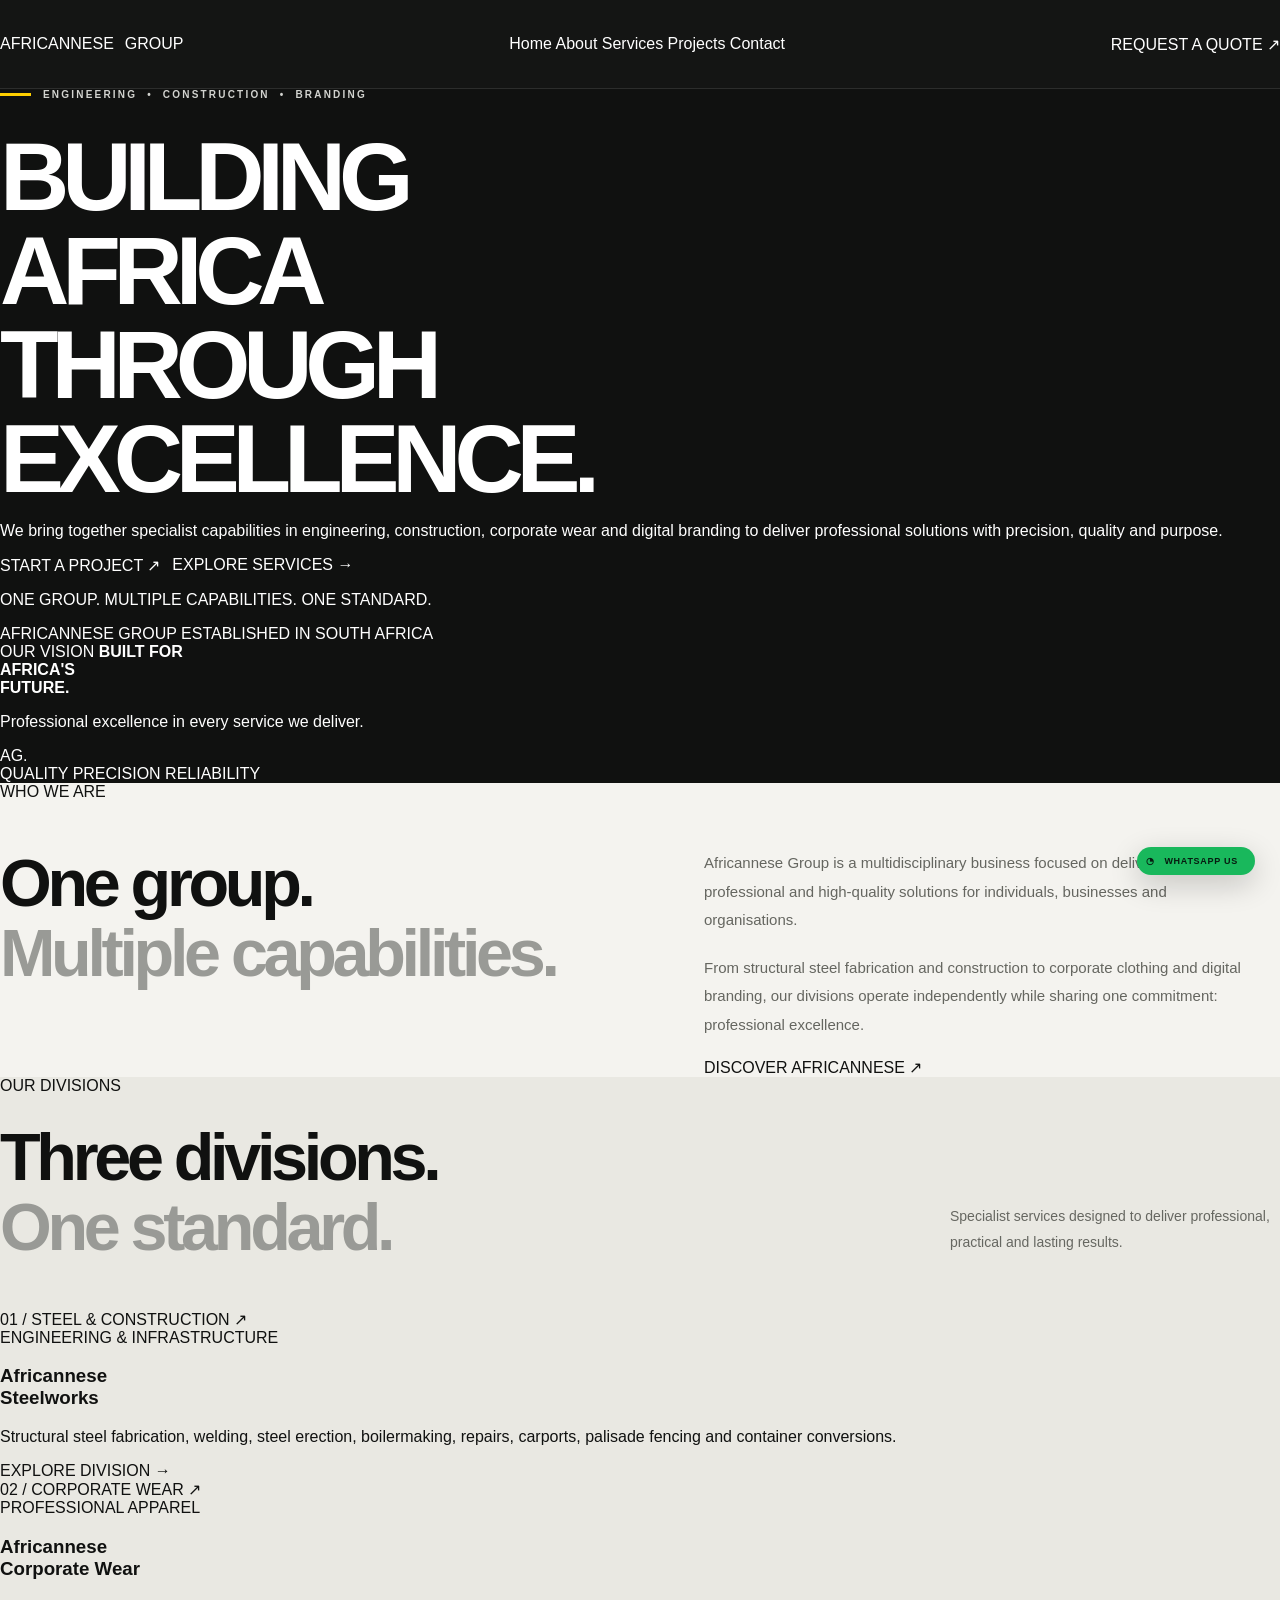
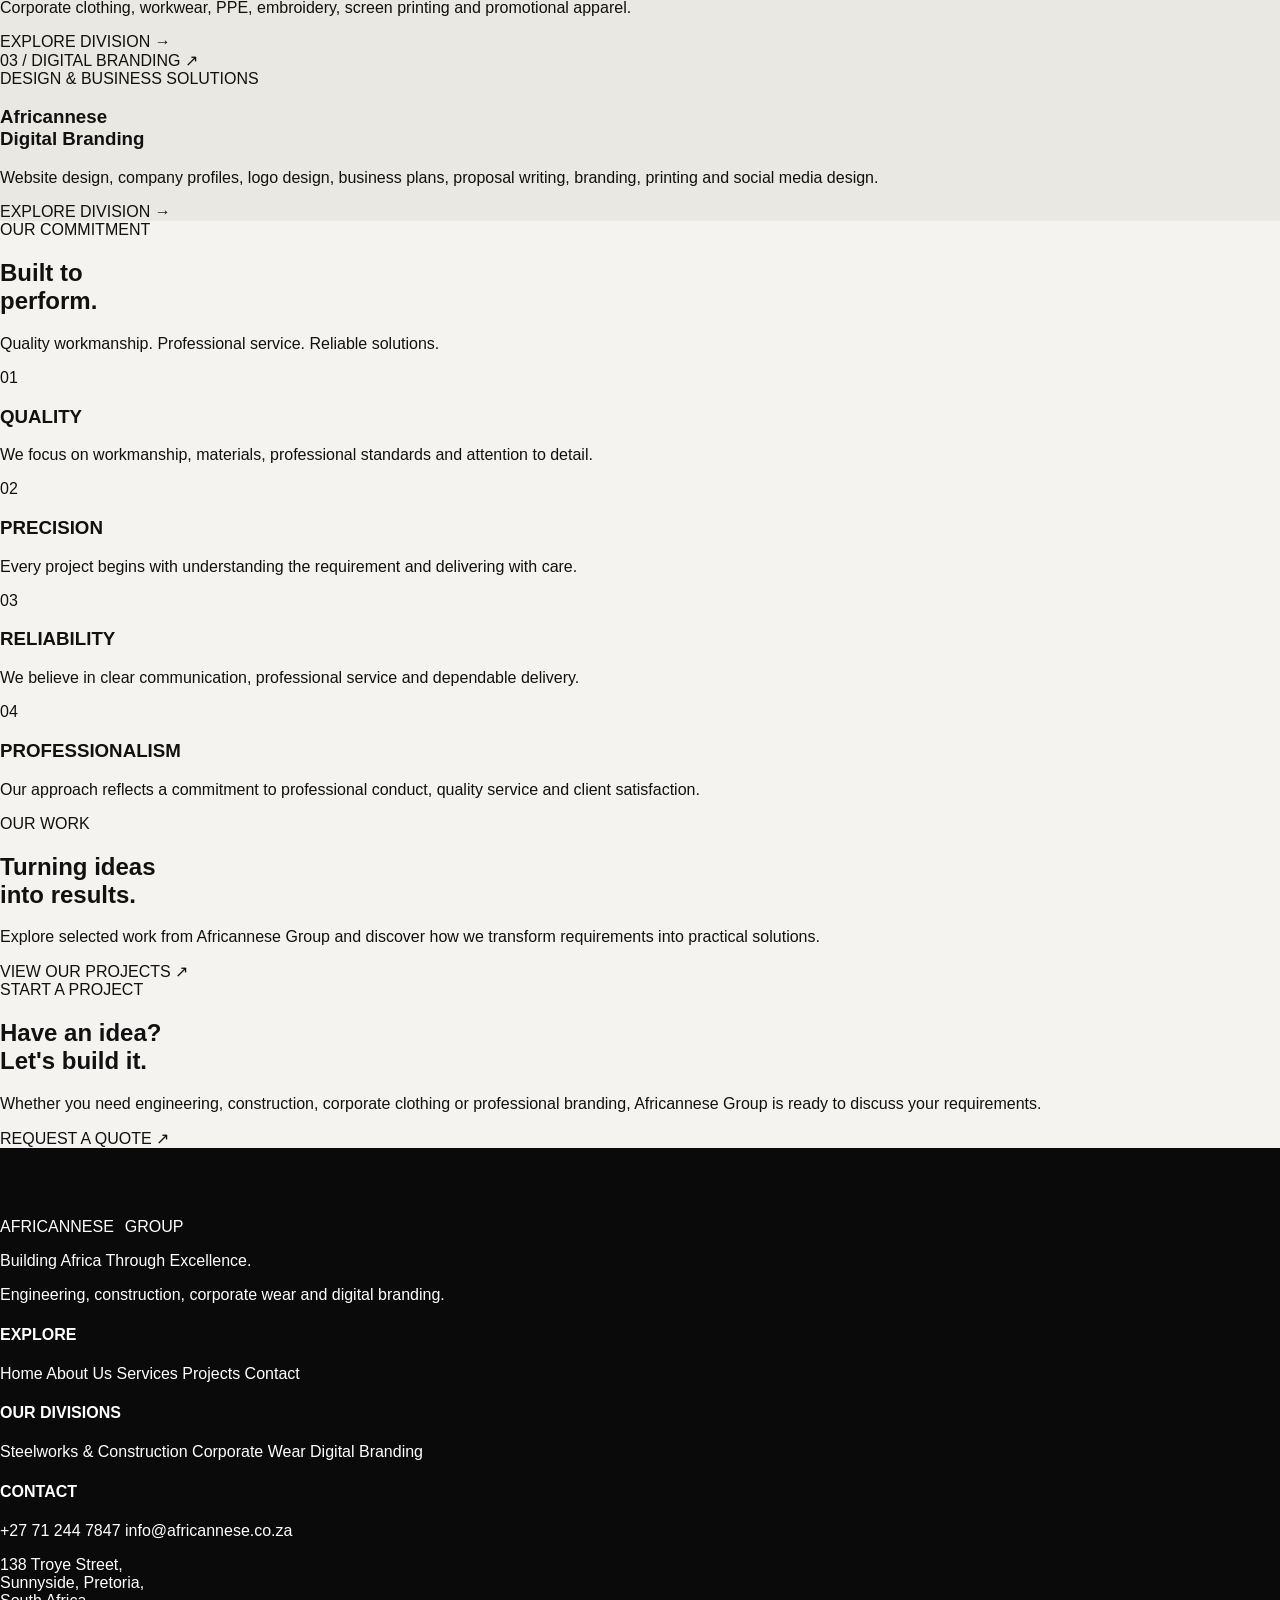
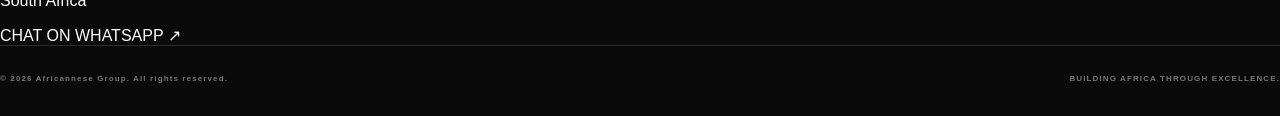
==== commit 5e847657: "Update index.html" ====
--- a/index.html
+++ b/index.html
@@ -1,596 +1,742 @@
+
 <!DOCTYPE html>
 <html lang="en">
 <head>
-    <meta charset="UTF-8">
-    <meta name="viewport" content="width=device-width, initial-scale=1.0">
-
-    <title>Africannese Group | Building Africa Through Excellence</title>
-
-    <meta name="description" content="Africannese Group delivers professional steelworks, construction, corporate wear, digital branding and business solutions across South Africa.">
-
-    <link rel="stylesheet" href="style.css">
+<meta charset="UTF-8">
+<meta name="viewport" content="width=device-width, initial-scale=1.0">
+<meta name="theme-color" content="#101010">
+
+<title>Africannese Group | Building Africa Through Excellence</title>
+
+<meta name="description" content="Africannese Group delivers steelworks, construction, corporate wear, digital branding and professional business solutions in South Africa.">
+
+<link rel="canonical" href="https://africannese.co.za">
+<link rel="stylesheet" href="style.css">
 </head>
 
 <body>
 
-<!-- =========================
-     HEADER
-========================= -->
+<!-- HEADER -->
 
 <header class="site-header">
-
-    <div class="header-inner">
-
-        <a href="index.html" class="brand">
-            <span class="brand-main">AFRICANNESE</span>
-            <span class="brand-sub">GROUP</span>
+  <div class="header-inner">
+
+    <a href="index.html" class="brand">
+      <span class="brand-main">AFRICANNESE</span>
+      <span class="brand-sub">GROUP</span>
+    </a>
+
+    <nav class="desktop-nav" id="mainNav">
+      <a href="index.html" class="active">Home</a>
+      <a href="about.html">About</a>
+      <a href="services.html">Services</a>
+      <a href="projects.html">Projects</a>
+      <a href="contact.html">Contact</a>
+    </nav>
+
+    <a href="quote.html" class="header-quote">
+      REQUEST A QUOTE <span>↗</span>
+    </a>
+
+    <button class="menu-toggle" id="menuToggle"
+      type="button"
+      aria-label="Toggle navigation"
+      aria-controls="mainNav"
+      aria-expanded="false">
+      <span></span>
+      <span></span>
+    </button>
+
+  </div>
+</header>
+
+
+<main>
+
+<!-- HERO -->
+
+<section class="hero">
+
+  <div class="hero-image"></div>
+  <div class="hero-overlay"></div>
+
+  <div class="container hero-container">
+
+    <div class="hero-grid">
+
+      <div class="hero-content">
+
+        <div class="eyebrow">
+          <span class="eyebrow-line"></span>
+          ENGINEERING &nbsp;•&nbsp; CONSTRUCTION
+          &nbsp;•&nbsp; BRANDING
+        </div>
+
+        <h1>
+          BUILDING<br>
+          AFRICA<br>
+          THROUGH<br>
+          <span>EXCELLENCE.</span>
+        </h1>
+
+        <p class="hero-text">
+          We bring together specialist capabilities in
+          engineering, construction, corporate wear and
+          digital branding to deliver professional solutions
+          with precision, quality and purpose.
+        </p>
+
+        <div class="hero-actions">
+
+          <a href="quote.html" class="btn btn-primary">
+            START A PROJECT <span>↗</span>
+          </a>
+
+          <a href="services.html" class="btn btn-outline">
+            EXPLORE SERVICES <span>→</span>
+          </a>
+
+        </div>
+
+        <div class="hero-trust">
+          <span class="trust-line"></span>
+          <p>
+            ONE GROUP. MULTIPLE CAPABILITIES.
+            ONE STANDARD.
+          </p>
+        </div>
+
+      </div>
+
+      <div class="hero-side">
+
+        <div class="hero-side-top">
+          <span>AFRICANNESE GROUP</span>
+          <span>ESTABLISHED IN SOUTH AFRICA</span>
+        </div>
+
+        <div class="hero-side-graphic">
+          <div class="graphic-outline"></div>
+
+          <div class="graphic-content">
+
+            <span class="graphic-small">
+              OUR VISION
+            </span>
+
+            <strong>
+              BUILT FOR<br>
+              AFRICA'S<br>
+              FUTURE.
+            </strong>
+
+            <div class="graphic-accent"></div>
+
+            <p>
+              Professional excellence in
+              every service we deliver.
+            </p>
+
+          </div>
+
+          <span class="graphic-index">AG.</span>
+        </div>
+
+        <div class="hero-side-bottom">
+          <span>QUALITY</span>
+          <span>PRECISION</span>
+          <span>RELIABILITY</span>
+        </div>
+
+      </div>
+
+    </div>
+
+  </div>
+
+</section>
+
+
+<!-- INTRODUCTION -->
+
+<section class="intro section">
+
+  <div class="container">
+
+    <div class="section-label">
+      <span></span>
+      WHO WE ARE
+    </div>
+
+    <div class="intro-grid">
+
+      <div class="intro-heading">
+
+        <h2>
+          One group.<br>
+          <span>Multiple capabilities.</span>
+        </h2>
+
+      </div>
+
+      <div class="intro-copy">
+
+        <p class="large-copy">
+          Africannese Group is a multidisciplinary
+          business focused on delivering practical,
+          professional and high-quality solutions
+          for individuals, businesses and organisations.
+        </p>
+
+        <p>
+          From structural steel fabrication and
+          construction to corporate clothing and
+          digital branding, our divisions operate
+          independently while sharing one commitment:
+          professional excellence.
+        </p>
+
+        <a href="about.html" class="text-link">
+          DISCOVER AFRICANNESE <span>↗</span>
         </a>
 
-        <nav class="desktop-nav">
-            <a href="index.html" class="active">Home</a>
-            <a href="about.html">About</a>
-            <a href="services.html">Services</a>
-            <a href="projects.html">Projects</a>
-            <a href="contact.html">Contact</a>
-        </nav>
-
-        <a href="quote.html" class="header-quote">
-            REQUEST A QUOTE
+      </div>
+
+    </div>
+
+  </div>
+
+</section>
+
+
+<!-- DIVISIONS -->
+
+<section class="divisions section" id="divisions">
+
+  <div class="container">
+
+    <div class="section-heading">
+
+      <div>
+
+        <div class="section-label">
+          <span></span>
+          OUR DIVISIONS
+        </div>
+
+        <h2>
+          Three divisions.<br>
+          <span>One standard.</span>
+        </h2>
+
+      </div>
+
+      <p>
+        Specialist services designed to deliver
+        professional, practical and lasting results.
+      </p>
+
+    </div>
+
+
+    <div class="division-grid">
+
+      <!-- STEELWORKS -->
+
+      <a href="steelworks.html"
+         class="division-card steel-card">
+
+        <div class="card-top">
+
+          <span class="card-number">
+            01 / STEEL & CONSTRUCTION
+          </span>
+
+          <span class="card-arrow">↗</span>
+
+        </div>
+
+        <div class="card-content">
+
+          <span class="division-subtitle">
+            ENGINEERING & INFRASTRUCTURE
+          </span>
+
+          <h3>
+            Africannese<br>
+            Steelworks
+          </h3>
+
+          <div class="card-accent"></div>
+
+          <p>
+            Structural steel fabrication, welding,
+            steel erection, boilermaking, repairs,
+            carports, palisade fencing and
+            container conversions.
+          </p>
+
+        </div>
+
+        <div class="card-footer">
+          EXPLORE DIVISION <span>→</span>
+        </div>
+
+      </a>
+
+
+      <!-- CORPORATE WEAR -->
+
+      <a href="corporatewear.html"
+         class="division-card wear-card">
+
+        <div class="card-top">
+
+          <span class="card-number">
+            02 / CORPORATE WEAR
+          </span>
+
+          <span class="card-arrow">↗</span>
+
+        </div>
+
+        <div class="card-content">
+
+          <span class="division-subtitle">
+            PROFESSIONAL APPAREL
+          </span>
+
+          <h3>
+            Africannese<br>
+            Corporate Wear
+          </h3>
+
+          <div class="card-accent"></div>
+
+          <p>
+            Corporate clothing, workwear, PPE,
+            embroidery, screen printing and
+            promotional apparel.
+          </p>
+
+        </div>
+
+        <div class="card-footer">
+          EXPLORE DIVISION <span>→</span>
+        </div>
+
+      </a>
+
+
+      <!-- DIGITAL BRANDING -->
+
+      <a href="digitalbranding.html"
+         class="division-card digital-card">
+
+        <div class="card-top">
+
+          <span class="card-number">
+            03 / DIGITAL BRANDING
+          </span>
+
+          <span class="card-arrow">↗</span>
+
+        </div>
+
+        <div class="card-content">
+
+          <span class="division-subtitle">
+            DESIGN & BUSINESS SOLUTIONS
+          </span>
+
+          <h3>
+            Africannese<br>
+            Digital Branding
+          </h3>
+
+          <div class="card-accent"></div>
+
+          <p>
+            Website design, company profiles,
+            logo design, business plans,
+            proposal writing, branding,
+            printing and social media design.
+          </p>
+
+        </div>
+
+        <div class="card-footer">
+          EXPLORE DIVISION <span>→</span>
+        </div>
+
+      </a>
+
+    </div>
+
+  </div>
+
+</section>
+
+
+<!-- CORPORATE APPROACH -->
+
+<section class="approach section">
+
+  <div class="container">
+
+    <div class="approach-grid">
+
+      <div class="approach-title">
+
+        <div class="section-label">
+          <span></span>
+          OUR COMMITMENT
+        </div>
+
+        <h2>
+          Built to<br>
+          <span>perform.</span>
+        </h2>
+
+        <p class="approach-lead">
+          Quality workmanship.
+          Professional service.
+          Reliable solutions.
+        </p>
+
+      </div>
+
+
+      <div class="approach-content">
+
+        <div class="principles">
+
+          <div class="principle">
+
+            <div class="principle-icon">01</div>
+
+            <div>
+              <h3>QUALITY</h3>
+              <p>
+                We focus on workmanship, materials,
+                professional standards and attention
+                to detail.
+              </p>
+            </div>
+
+          </div>
+
+
+          <div class="principle">
+
+            <div class="principle-icon">02</div>
+
+            <div>
+              <h3>PRECISION</h3>
+              <p>
+                Every project begins with
+                understanding the requirement
+                and delivering with care.
+              </p>
+            </div>
+
+          </div>
+
+
+          <div class="principle">
+
+            <div class="principle-icon">03</div>
+
+            <div>
+              <h3>RELIABILITY</h3>
+              <p>
+                We believe in clear communication,
+                professional service and
+                dependable delivery.
+              </p>
+            </div>
+
+          </div>
+
+
+          <div class="principle">
+
+            <div class="principle-icon">04</div>
+
+            <div>
+              <h3>PROFESSIONALISM</h3>
+              <p>
+                Our approach reflects a commitment
+                to professional conduct, quality
+                service and client satisfaction.
+              </p>
+            </div>
+
+          </div>
+
+        </div>
+
+      </div>
+
+    </div>
+
+  </div>
+
+</section>
+
+
+<!-- PROJECTS -->
+
+<section class="project-banner">
+
+  <div class="container">
+
+    <div class="project-banner-inner">
+
+      <div>
+
+        <div class="section-label light-label">
+          <span></span>
+          OUR WORK
+        </div>
+
+        <h2>
+          Turning ideas<br>
+          <span>into results.</span>
+        </h2>
+
+        <p>
+          Explore selected work from Africannese
+          Group and discover how we transform
+          requirements into practical solutions.
+        </p>
+
+      </div>
+
+      <a href="projects.html" class="btn btn-light">
+        VIEW OUR PROJECTS <span>↗</span>
+      </a>
+
+    </div>
+
+  </div>
+
+</section>
+
+
+<!-- FINAL CTA -->
+
+<section class="final-cta section">
+
+  <div class="container">
+
+    <div class="final-cta-inner">
+
+      <div class="section-label">
+        <span></span>
+        START A PROJECT
+      </div>
+
+      <h2>
+        Have an idea?<br>
+        <span>Let's build it.</span>
+      </h2>
+
+      <p>
+        Whether you need engineering,
+        construction, corporate clothing
+        or professional branding,
+        Africannese Group is ready
+        to discuss your requirements.
+      </p>
+
+      <a href="quote.html" class="btn btn-primary">
+        REQUEST A QUOTE <span>↗</span>
+      </a>
+
+    </div>
+
+  </div>
+
+</section>
+
+</main>
+
+
+<!-- FOOTER -->
+
+<footer class="site-footer">
+
+  <div class="container">
+
+    <div class="footer-top">
+
+      <div class="footer-brand">
+
+        <a href="index.html"
+           class="brand footer-logo">
+
+          <span class="brand-main">
+            AFRICANNESE
+          </span>
+
+          <span class="brand-sub">
+            GROUP
+          </span>
+
         </a>
 
-    </div>
-
-</header>
-
-
-<!-- =========================
-     HERO
-========================= -->
-
-<main>
-
-<section class="hero">
-
-    <div class="hero-grid">
-
-        <div class="hero-content">
-
-            <div class="eyebrow">
-                ENGINEERING <span>•</span> CONSTRUCTION <span>•</span> BRANDING
-            </div>
-
-            <h1>
-                BUILDING<br>
-                AFRICA<br>
-                THROUGH<br>
-                <span>EXCELLENCE.</span>
-            </h1>
-
-            <p class="hero-text">
-                Professional steelworks, construction, corporate wear,
-                digital branding and business solutions delivered with
-                precision, quality and purpose.
-            </p>
-
-            <div class="hero-actions">
-
-                <a href="quote.html" class="btn btn-primary">
-                    REQUEST A QUOTE
-                    <span>→</span>
-                </a>
-
-                <a href="projects.html" class="btn btn-outline">
-                    VIEW PROJECTS
-                    <span>→</span>
-                </a>
-
-            </div>
-
-        </div>
-
-        <div class="hero-side">
-
-            <div class="hero-side-line"></div>
-
-            <p>
-                AFRICANNESE GROUP
-            </p>
-
-            <span>
-                BUILT FOR<br>
-                AFRICA'S FUTURE.
-            </span>
-
-        </div>
-
-    </div>
-
-</section>
-
-
-<!-- =========================
-     INTRODUCTION
-========================= -->
-
-<section class="intro section">
-
-    <div class="container">
-
-        <div class="section-label">
-            <span></span>
-            WHO WE ARE
-        </div>
-
-        <div class="intro-grid">
-
-            <div>
-                <h2>
-                    One group.<br>
-                    <span>Multiple capabilities.</span>
-                </h2>
-            </div>
-
-            <div class="intro-copy">
-
-                <p class="large-copy">
-                    Africannese Group is a multidisciplinary business
-                    focused on delivering practical, professional and
-                    high-quality solutions for individuals, businesses
-                    and organisations.
-                </p>
-
-                <p>
-                    From structural steel and construction to corporate
-                    clothing and digital branding, our divisions work
-                    independently while sharing one standard:
-                    <strong>professional excellence.</strong>
-                </p>
-
-                <a href="about.html" class="text-link">
-                    DISCOVER AFRICANNESE
-                    <span>→</span>
-                </a>
-
-            </div>
-
-        </div>
-
-    </div>
-
-</section>
-
-
-<!-- =========================
-     DIVISIONS
-========================= -->
-
-<section class="divisions section">
-
-    <div class="container">
-
-        <div class="section-heading">
-
-            <div>
-                <div class="section-label">
-                    <span></span>
-                    OUR DIVISIONS
-                </div>
-
-                <h2>
-                    Three divisions.<br>
-                    <span>One standard.</span>
-                </h2>
-            </div>
-
-            <p>
-                Specialist services designed to deliver practical,
-                professional and lasting results.
-            </p>
-
-        </div>
-
-
-        <div class="division-grid">
-
-
-            <!-- STEELWORKS -->
-
-            <a href="steelworks.html" class="division-card steel-card">
-
-                <div class="card-top">
-
-                    <span class="card-number">
-                        STEEL & CONSTRUCTION
-                    </span>
-
-                    <span class="card-arrow">↗</span>
-
-                </div>
-
-                <div class="card-content">
-
-                    <h3>
-                        Africannese<br>
-                        Steelworks
-                    </h3>
-
-                    <div class="card-accent"></div>
-
-                    <p>
-                        Structural steel fabrication, welding, erection,
-                        repairs, carports, palisade fencing and
-                        container conversions.
-                    </p>
-
-                </div>
-
-                <div class="card-footer">
-                    EXPLORE DIVISION
-                    <span>→</span>
-                </div>
-
-            </a>
-
-
-            <!-- CORPORATE WEAR -->
-
-            <a href="corporatewear.html" class="division-card wear-card">
-
-                <div class="card-top">
-
-                    <span class="card-number">
-                        CORPORATE WEAR
-                    </span>
-
-                    <span class="card-arrow">↗</span>
-
-                </div>
-
-                <div class="card-content">
-
-                    <h3>
-                        Africannese<br>
-                        Corporate Wear
-                    </h3>
-
-                    <div class="card-accent"></div>
-
-                    <p>
-                        Corporate clothing, workwear, PPE, embroidery,
-                        screen printing and promotional apparel.
-                    </p>
-
-                </div>
-
-                <div class="card-footer">
-                    EXPLORE DIVISION
-                    <span>→</span>
-                </div>
-
-            </a>
-
-
-            <!-- DIGITAL BRANDING -->
-
-            <a href="digitalbranding.html" class="division-card digital-card">
-
-                <div class="card-top">
-
-                    <span class="card-number">
-                        DIGITAL BRANDING
-                    </span>
-
-                    <span class="card-arrow">↗</span>
-
-                </div>
-
-                <div class="card-content">
-
-                    <h3>
-                        Africannese<br>
-                        Digital Branding
-                    </h3>
-
-                    <div class="card-accent"></div>
-
-                    <p>
-                        Website design, company profiles, logo design,
-                        business plans, branding, printing and
-                        social media design.
-                    </p>
-
-                </div>
-
-                <div class="card-footer">
-                    EXPLORE DIVISION
-                    <span>→</span>
-                </div>
-
-            </a>
-
-        </div>
-
-    </div>
-
-</section>
-
-
-<!-- =========================
-     APPROACH
-========================= -->
-
-<section class="approach section">
-
-    <div class="container">
-
-        <div class="approach-grid">
-
-            <div class="approach-title">
-
-                <div class="section-label">
-                    <span></span>
-                    OUR APPROACH
-                </div>
-
-                <h2>
-                    Built to<br>
-                    <span>perform.</span>
-                </h2>
-
-            </div>
-
-
-            <div class="approach-content">
-
-                <p class="approach-lead">
-                    Quality workmanship. Professional service.
-                    Reliable solutions.
-                </p>
-
-                <div class="principles">
-
-                    <div class="principle">
-
-                        <div class="principle-icon">
-                            01
-                        </div>
-
-                        <div>
-                            <h3>QUALITY</h3>
-                            <p>
-                                We focus on workmanship, materials and
-                                finishing that meet professional standards.
-                            </p>
-                        </div>
-
-                    </div>
-
-
-                    <div class="principle">
-
-                        <div class="principle-icon">
-                            02
-                        </div>
-
-                        <div>
-                            <h3>PRECISION</h3>
-                            <p>
-                                Every project begins with understanding
-                                the requirement and delivering with care.
-                            </p>
-                        </div>
-
-                    </div>
-
-
-                    <div class="principle">
-
-                        <div class="principle-icon">
-                            03
-                        </div>
-
-                        <div>
-                            <h3>RELIABILITY</h3>
-                            <p>
-                                We believe in clear communication,
-                                professional service and dependable delivery.
-                            </p>
-                        </div>
-
-                    </div>
-
-                </div>
-
-            </div>
-
-        </div>
-
-    </div>
-
-</section>
-
-
-<!-- =========================
-     PROJECTS CTA
-========================= -->
-
-<section class="project-banner">
-
-    <div class="container">
-
-        <div class="project-banner-inner">
-
-            <div>
-
-                <div class="section-label light-label">
-                    <span></span>
-                    OUR WORK
-                </div>
-
-                <h2>
-                    Turning ideas<br>
-                    <span>into structures.</span>
-                </h2>
-
-                <p>
-                    Explore selected work from Africannese Group and
-                    see how we turn requirements into practical results.
-                </p>
-
-            </div>
-
-            <a href="projects.html" class="btn btn-light">
-                VIEW OUR PROJECTS
-                <span>→</span>
-            </a>
-
-        </div>
-
-    </div>
-
-</section>
-
-
-<!-- =========================
-     CTA
-========================= -->
-
-<section class="final-cta section">
-
-    <div class="container">
-
-        <div class="final-cta-inner">
-
-            <div class="section-label">
-                <span></span>
-                START A PROJECT
-            </div>
-
-            <h2>
-                Have an idea?<br>
-                <span>Let's build it.</span>
-            </h2>
-
-            <p>
-                Tell us what you need and let Africannese Group
-                help turn your requirements into a professional solution.
-            </p>
-
-            <a href="quote.html" class="btn btn-primary">
-                REQUEST A QUOTE
-                <span>→</span>
-            </a>
-
-        </div>
-
-    </div>
-
-</section>
-
-</main>
-
-
-<!-- =========================
-     FOOTER
-========================= -->
-
-<footer class="site-footer">
-
-    <div class="container">
-
-        <div class="footer-top">
-
-            <div class="footer-brand">
-
-                <a href="index.html" class="brand footer-logo">
-                    <span class="brand-main">AFRICANNESE</span>
-                    <span class="brand-sub">GROUP</span>
-                </a>
-
-                <p>
-                    Building Africa Through Excellence.
-                </p>
-
-            </div>
-
-
-            <div class="footer-column">
-
-                <h4>EXPLORE</h4>
-
-                <a href="index.html">Home</a>
-                <a href="about.html">About</a>
-                <a href="services.html">Services</a>
-                <a href="projects.html">Projects</a>
-                <a href="contact.html">Contact</a>
-
-            </div>
-
-
-            <div class="footer-column">
-
-                <h4>DIVISIONS</h4>
-
-                <a href="steelworks.html">Steelworks</a>
-                <a href="corporatewear.html">Corporate Wear</a>
-                <a href="digitalbranding.html">Digital Branding</a>
-
-            </div>
-
-
-            <div class="footer-column contact-column">
-
-                <h4>CONTACT</h4>
-
-                <a href="tel:+27712447847">
-                    +27 71 244 7847
-                </a>
-
-                <a href="mailto:info@africannese.co.za">
-                    info@africannese.co.za
-                </a>
-
-                <p>
-                    138 Troye Street,<br>
-                    Sunnyside, Pretoria
-                </p>
-
-            </div>
-
-        </div>
-
-
-        <div class="footer-bottom">
-
-            <p>
-                © 2026 Africannese Group. All rights reserved.
-            </p>
-
-            <p>
-                Building Africa Through Excellence.
-            </p>
-
-        </div>
-
-    </div>
+        <p>
+          Building Africa Through Excellence.
+        </p>
+
+        <p class="footer-description">
+          Engineering, construction,
+          corporate wear and digital branding.
+        </p>
+
+      </div>
+
+
+      <div class="footer-column">
+
+        <h4>EXPLORE</h4>
+
+        <a href="index.html">Home</a>
+        <a href="about.html">About Us</a>
+        <a href="services.html">Services</a>
+        <a href="projects.html">Projects</a>
+        <a href="contact.html">Contact</a>
+
+      </div>
+
+
+      <div class="footer-column">
+
+        <h4>OUR DIVISIONS</h4>
+
+        <a href="steelworks.html">
+          Steelworks & Construction
+        </a>
+
+        <a href="corporatewear.html">
+          Corporate Wear
+        </a>
+
+        <a href="digitalbranding.html">
+          Digital Branding
+        </a>
+
+      </div>
+
+
+      <div class="footer-column contact-column">
+
+        <h4>CONTACT</h4>
+
+        <a href="tel:+27712447847">
+          +27 71 244 7847
+        </a>
+
+        <a href="mailto:info@africannese.co.za">
+          info@africannese.co.za
+        </a>
+
+        <p>
+          138 Troye Street,<br>
+          Sunnyside, Pretoria,<br>
+          South Africa
+        </p>
+
+        <a href="https://wa.me/27712447847"
+           target="_blank"
+           rel="noopener">
+          CHAT ON WHATSAPP ↗
+        </a>
+
+      </div>
+
+    </div>
+
+
+    <div class="footer-bottom">
+
+      <p>
+        © 2026 Africannese Group.
+        All rights reserved.
+      </p>
+
+      <p>
+        BUILDING AFRICA THROUGH EXCELLENCE.
+      </p>
+
+    </div>
+
+  </div>
 
 </footer>
 
 
-<!-- =========================
-     WHATSAPP
-========================= -->
-
-<a
-    href="https://wa.me/27712447847"
-    class="whatsapp"
-    target="_blank"
-    aria-label="Contact Africannese Group on WhatsApp"
->
-    <span class="whatsapp-icon">◔</span>
-    <span class="whatsapp-text">WHATSAPP US</span>
+<!-- WHATSAPP -->
+
+<a href="https://wa.me/27712447847"
+   class="whatsapp"
+   target="_blank"
+   rel="noopener"
+   aria-label="Chat with Africannese Group">
+
+  <span class="whatsapp-icon">◔</span>
+  <span class="whatsapp-text">WHATSAPP US</span>
+
 </a>
 
+
+<!-- MOBILE MENU SCRIPT -->
+
+<script>
+
+const menuToggle =
+  document.getElementById("menuToggle");
+
+const mainNav =
+  document.getElementById("mainNav");
+
+if (menuToggle && mainNav) {
+
+  menuToggle.addEventListener("click", function() {
+
+    const isOpen =
+      mainNav.classList.toggle("nav-open");
+
+    menuToggle.classList.toggle(
+      "menu-active", isOpen
+    );
+
+    menuToggle.setAttribute(
+      "aria-expanded", String(isOpen)
+    );
+
+  });
+
+  mainNav.querySelectorAll("a").forEach(function(link) {
+
+    link.addEventListener("click", function() {
+
+      mainNav.classList.remove("nav-open");
+
+      menuToggle.classList.remove("menu-active");
+
+      menuToggle.setAttribute(
+        "aria-expanded", "false"
+      );
+
+    });
+
+  });
+
+}
+
+</script>
 
 </body>
 </html>
--- a/style.css
+++ b/style.css
@@ -1,1333 +1,1408 @@
-/* =========================================================
-   AFRICANNESE GROUP — PREMIUM HOME PAGE
-   ========================================================= */
+
+/* =========================================
+   AFRICANNESE GROUP
+   PREMIUM CORPORATE WEBSITE
+========================================= */
 
 :root {
-    --black: #050505;
-    --black-soft: #0d0d0d;
-    --card-black: #121212;
-
-    --yellow: #ffd200;
-    --yellow-light: #ffe45c;
-
-    /* CORPORATE WEAR */
-    --corporate: #12b8b8;
-    --corporate-dark: #0d9699;
-
-    /* DIGITAL BRANDING */
-    --digital: #d19aad;
-    --digital-dark: #ad7187;
-
-    --white: #ffffff;
-    --soft-white: #eeeeee;
-    --grey: #a3a3a3;
-    --dark-grey: #6f6f6f;
-
-    --border: rgba(255,255,255,0.10);
-}
-
-
-/* =========================================================
-   RESET
-   ========================================================= */
+  --ink: #101110;
+  --ink-soft: #191b19;
+  --paper: #f4f3ef;
+  --white: #ffffff;
+  --muted: #9b9c98;
+  --line: rgba(255,255,255,.14);
+
+  --yellow: #ffd000;
+  --turquoise: #20c2bd;
+  --pink: #d9a6b8;
+
+  --max: 1240px;
+}
+
+
+/* RESET */
 
 * {
-    margin: 0;
-    padding: 0;
-    box-sizing: border-box;
-}
-
+  box-sizing: border-box;
+}
 
 html {
-    scroll-behavior: smooth;
-}
-
+  scroll-behavior: smooth;
+}
 
 body {
-    margin: 0;
-
-    font-family:
-        "Helvetica Neue",
-        Arial,
-        Helvetica,
-        sans-serif;
-
-    background: var(--black);
-
-    color: var(--white);
-
-    line-height: 1.6;
-
-    overflow-x: hidden;
-}
-
-
-img {
+  margin: 0;
+  background: var(--paper);
+  color: var(--ink);
+  font-family: "DM Sans", Arial, sans-serif;
+  -webkit-font-smoothing: antialiased;
+}
+
+a {
+  color: inherit;
+  text-decoration: none;
+}
+
+button {
+  font: inherit;
+}
+
+.wrap {
+  width: min(var(--max), calc(100% - 80px));
+  margin: 0 auto;
+}
+
+
+/* ANNOUNCEMENT BAR */
+
+.announcement {
+  background: #080908;
+  color: #aaa;
+  font-size: 9px;
+  letter-spacing: .18em;
+  font-weight: 700;
+}
+
+.announcement-inner {
+  min-height: 34px;
+  display: flex;
+  align-items: center;
+  justify-content: space-between;
+  gap: 20px;
+}
+
+.announcement i {
+  color: var(--yellow);
+  font-style: normal;
+  padding: 0 5px;
+}
+
+.announcement a {
+  color: #eee;
+}
+
+
+/* HEADER */
+
+.site-header {
+  background: rgba(16,17,16,.98);
+  color: white;
+  border-bottom: 1px solid rgba(255,255,255,.1);
+  position: relative;
+  z-index: 20;
+}
+
+.header-inner {
+  height: 88px;
+  display: flex;
+  align-items: center;
+  justify-content: space-between;
+  gap: 32px;
+}
+
+.brand {
+  display: inline-flex;
+  align-items: center;
+  gap: 11px;
+  flex-shrink: 0;
+}
+
+.brand-mark {
+  width: 39px;
+  height: 39px;
+  display: grid;
+  place-items: center;
+  border: 1px solid rgba(255,255,255,.45);
+  font: 800 23px Manrope, sans-serif;
+  letter-spacing: -.1em;
+}
+
+.brand-mark span {
+  color: var(--yellow);
+}
+
+.brand-wording {
+  display: flex;
+  flex-direction: column;
+  line-height: 1;
+  gap: 5px;
+}
+
+.brand-wording strong {
+  font: 800 15px Manrope, sans-serif;
+  letter-spacing: .12em;
+}
+
+.brand-wording small {
+  color: var(--yellow);
+  font-size: 9px;
+  font-weight: 800;
+  letter-spacing: .48em;
+}
+
+
+/* NAVIGATION */
+
+.main-nav {
+  display: flex;
+  align-items: center;
+  gap: clamp(18px, 3vw, 39px);
+  margin-left: auto;
+}
+
+.main-nav a {
+  color: #c4c5c1;
+  font-size: 12px;
+  font-weight: 600;
+  transition: color .2s ease;
+}
+
+.main-nav a:hover,
+.main-nav a.active {
+  color: white;
+}
+
+.main-nav a.active:after {
+  content: "";
+  display: block;
+  width: 17px;
+  height: 2px;
+  background: var(--yellow);
+  margin-top: 8px;
+}
+
+.header-cta {
+  display: inline-flex;
+  align-items: center;
+  gap: 22px;
+  padding: 14px 17px;
+  background: var(--yellow);
+  color: var(--ink);
+  font-size: 10px;
+  font-weight: 800;
+  letter-spacing: .12em;
+  white-space: nowrap;
+}
+
+.header-cta span,
+.button span {
+  font-size: 17px;
+}
+
+.menu-toggle,
+.nav-mobile-cta {
+  display: none;
+}
+
+
+/* HERO */
+
+.hero {
+  min-height: 690px;
+  background: #101110;
+  color: white;
+  position: relative;
+  overflow: hidden;
+  display: flex;
+  align-items: center;
+}
+
+.hero-image {
+  position: absolute;
+  inset: 0 0 0 39%;
+  background: url("https://images.unsplash.com/photo-1504917595217-d4dc5ebe6122?auto=format&fit=crop&w=1900&q=85") center 48%/cover no-repeat;
+  opacity: .66;
+}
+
+.hero-shade {
+  position: absolute;
+  inset: 0;
+
+  background:
+    linear-gradient(
+      90deg,
+      #101110 0%,
+      #101110 37%,
+      rgba(16,17,16,.88) 53%,
+      rgba(16,17,16,.22) 100%
+    ),
+    linear-gradient(
+      0deg,
+      rgba(0,0,0,.35),
+      transparent 55%
+    );
+}
+
+.hero-inner {
+  position: relative;
+  min-height: 690px;
+  display: flex;
+  align-items: center;
+}
+
+.hero-copy {
+  width: min(720px, 72%);
+  padding: 80px 0 95px;
+}
+
+.eyebrow,
+.section-kicker {
+  display: flex;
+  align-items: center;
+  gap: 12px;
+  font-size: 10px;
+  letter-spacing: .22em;
+  font-weight: 800;
+}
+
+.eyebrow {
+  color: #d2d3cf;
+  margin-bottom: 30px;
+}
+
+.eyebrow-line,
+.section-kicker span {
+  width: 31px;
+  height: 3px;
+  background: var(--yellow);
+  display: inline-block;
+}
+
+.hero h1 {
+  margin: 0;
+  font: 800 clamp(54px,7.5vw,104px)/.98 Manrope, sans-serif;
+  letter-spacing: -.075em;
+  text-transform: uppercase;
+}
+
+.hero h1 em,
+.standard h2 em,
+.work-callout h2 em,
+.final-cta h2 em {
+  color: var(--yellow);
+  font-style: normal;
+}
+
+.hero-lead {
+  max-width: 570px;
+  margin: 30px 0 34px;
+  color: #c0c1bd;
+  font-size: 17px;
+  line-height: 1.8;
+}
+
+.hero-actions {
+  display: flex;
+  flex-wrap: wrap;
+  gap: 12px;
+}
+
+
+/* BUTTONS */
+
+.button {
+  min-height: 54px;
+  padding: 0 21px;
+  display: inline-flex;
+  align-items: center;
+  justify-content: space-between;
+  gap: 35px;
+  font-size: 10px;
+  font-weight: 800;
+  letter-spacing: .13em;
+  transition: transform .2s, background .2s;
+}
+
+.button:hover {
+  transform: translateY(-3px);
+}
+
+.button-yellow {
+  background: var(--yellow);
+  color: #111;
+}
+
+.button-ghost {
+  border: 1px solid rgba(255,255,255,.45);
+  color: white;
+}
+
+
+/* HERO SIDE DETAILS */
+
+.hero-note {
+  position: absolute;
+  right: 0;
+  bottom: 112px;
+  width: 205px;
+  color: white;
+}
+
+.note-index {
+  color: var(--yellow);
+  font-size: 10px;
+  letter-spacing: .2em;
+  font-weight: 800;
+}
+
+.note-rule {
+  display: block;
+  height: 1px;
+  background: rgba(255,255,255,.5);
+  margin: 15px 0;
+}
+
+.hero-note p {
+  font-size: 10px;
+  line-height: 1.8;
+  letter-spacing: .15em;
+  color: #c6c7c3;
+}
+
+.hero-note strong {
+  color: white;
+}
+
+.hero-bottom {
+  position: absolute;
+  bottom: 25px;
+  left: 0;
+  right: 0;
+  display: flex;
+  justify-content: space-between;
+  color: #aaa;
+  font-size: 9px;
+  letter-spacing: .2em;
+  font-weight: 800;
+}
+
+.hero-bottom a span {
+  color: var(--yellow);
+  margin-left: 9px;
+  font-size: 16px;
+}
+
+
+/* SECTION SPACING */
+
+.section-pad {
+  padding: 112px 0;
+}
+
+
+/* INTRODUCTION */
+
+.intro {
+  background: var(--paper);
+}
+
+.section-kicker {
+  color: #555752;
+}
+
+.intro-grid {
+  display: grid;
+  grid-template-columns: 1fr 1fr;
+  gap: 10%;
+  margin-top: 48px;
+  align-items: start;
+}
+
+.intro h2,
+.section-heading h2 {
+  margin: 0;
+  font: 800 clamp(42px,5.2vw,68px)/1.04 Manrope,sans-serif;
+  letter-spacing: -.065em;
+}
+
+.intro h2 span,
+.section-heading h2 span {
+  color: #999a96;
+}
+
+.intro-copy {
+  max-width: 540px;
+}
+
+.intro-copy p {
+  color: #656660;
+  font-size: 15px;
+  line-height: 1.9;
+  margin: 0 0 19px;
+}
+
+.intro-copy .intro-lead {
+  color: #171815;
+  font: 600 22px/1.55 Manrope,sans-serif;
+  letter-spacing: -.025em;
+}
+
+.intro-copy strong {
+  color: #171815;
+}
+
+.under-link {
+  display: inline-flex;
+  align-items: center;
+  gap: 35px;
+  margin-top: 20px;
+  padding-bottom: 12px;
+  border-bottom: 1px solid #171815;
+  font-size: 10px;
+  font-weight: 800;
+  letter-spacing: .16em;
+}
+
+.under-link span {
+  font-size: 17px;
+}
+
+
+/* PROOF STRIP */
+
+.proof-strip {
+  margin-top: 78px;
+  padding-top: 26px;
+  border-top: 1px solid #d4d3cd;
+  display: grid;
+  grid-template-columns: repeat(3,1fr);
+}
+
+.proof-strip div {
+  display: flex;
+  align-items: center;
+  gap: 16px;
+}
+
+.proof-strip strong {
+  font: 800 29px Manrope,sans-serif;
+  letter-spacing: -.06em;
+}
+
+.proof-strip span {
+  color: #777872;
+  font-size: 9px;
+  letter-spacing: .15em;
+  font-weight: 800;
+}
+
+
+/* DIVISIONS */
+
+.divisions {
+  background: #e9e8e2;
+}
+
+.section-heading {
+  display: flex;
+  align-items: end;
+  justify-content: space-between;
+  gap: 40px;
+  margin-bottom: 48px;
+}
+
+.section-heading h2 {
+  margin-top: 28px;
+}
+
+.section-heading > p {
+  max-width: 330px;
+  color: #666761;
+  font-size: 14px;
+  line-height: 1.8;
+  margin: 0 0 7px;
+}
+
+.division-list {
+  display: grid;
+  gap: 16px;
+}
+
+.division {
+  display: grid;
+  grid-template-columns: .92fr 1.08fr;
+  min-height: 365px;
+  background: white;
+  overflow: hidden;
+  transition: transform .25s, box-shadow .25s;
+}
+
+.division:hover {
+  transform: translateY(-4px);
+  box-shadow: 0 20px 45px rgba(0,0,0,.1);
+}
+
+.division-visual {
+  position: relative;
+  min-height: 365px;
+  overflow: hidden;
+  background-size: cover;
+  background-position: center;
+}
+
+
+/* STEELWORKS IMAGE */
+
+.steel-visual {
+  background-image: url("https://images.unsplash.com/photo-1504917595217-d4dc5ebe6122?auto=format&fit=crop&w=1100&q=80");
+}
+
+.steel-visual:after {
+  background: linear-gradient(
+    135deg,
+    rgba(10,12,11,.15),
+    rgba(10,12,11,.72)
+  );
+}
+
+
+/* CORPORATE WEAR COLOUR */
+
+.wear-visual {
+  background: var(--turquoise);
+}
+
+.wear-visual:after {
+  background: linear-gradient(
+    135deg,
+    rgba(32,194,189,.05),
+    rgba(0,0,0,.18)
+  );
+}
+
+
+/* DIGITAL BRANDING COLOUR */
+
+.digital-visual {
+  background: var(--pink);
+}
+
+.digital-visual:after {
+  background: linear-gradient(
+    135deg,
+    rgba(217,166,184,.05),
+    rgba(0,0,0,.16)
+  );
+}
+
+.division-visual:after {
+  content: "";
+  position: absolute;
+  inset: 0;
+}
+
+.visual-label {
+  position: absolute;
+  z-index: 1;
+  top: 27px;
+  left: 29px;
+  font-size: 9px;
+  letter-spacing: .2em;
+  font-weight: 800;
+  color: white;
+}
+
+.wear-visual .visual-label,
+.digital-visual .visual-label {
+  color: #111;
+}
+
+.visual-stamp {
+  position: absolute;
+  z-index: 1;
+  right: 30px;
+  bottom: 22px;
+  color: white;
+  font: 800 64px Manrope,sans-serif;
+  letter-spacing: -.09em;
+}
+
+.visual-stamp span {
+  color: var(--yellow);
+}
+
+.wear-graphic,
+.digital-graphic {
+  position: absolute;
+  z-index: 1;
+  left: 30px;
+  bottom: 28px;
+  color: #071b1a;
+  font: 800 clamp(36px,4vw,58px)/.9 Manrope,sans-serif;
+  letter-spacing: -.07em;
+}
+
+.digital-graphic {
+  color: #24151b;
+}
+
+
+/* DIVISION CONTENT */
+
+.division-info {
+  padding: 34px 42px 27px;
+  display: flex;
+  flex-direction: column;
+}
+
+.division-meta {
+  display: flex;
+  align-items: center;
+  justify-content: space-between;
+  gap: 15px;
+  color: #777872;
+  font-size: 9px;
+  font-weight: 800;
+  letter-spacing: .16em;
+}
+
+.division-arrow {
+  font-size: 23px;
+  color: #171815;
+}
+
+.division-info h3 {
+  margin: auto 0 15px;
+  padding-top: 22px;
+  font: 800 clamp(34px,4vw,52px)/1.02 Manrope,sans-serif;
+  letter-spacing: -.065em;
+}
+
+.division-info h3 span {
+  color: #999a96;
+}
+
+.division-wear .division-info h3 span {
+  color: #199b97;
+}
+
+.division-digital .division-info h3 span {
+  color: #bd8498;
+}
+
+.division-info p {
+  max-width: 490px;
+  color: #696a64;
+  font-size: 13px;
+  line-height: 1.8;
+  margin: 0 0 24px;
+}
+
+.division-bottom {
+  border-top: 1px solid #e2e1dc;
+  padding-top: 17px;
+  display: flex;
+  align-items: center;
+  gap: 12px;
+  font-size: 9px;
+  letter-spacing: .14em;
+}
+
+.division-bottom .accent-line {
+  width: 28px;
+  height: 3px;
+  background: var(--yellow);
+}
+
+.division-wear .accent-line {
+  background: var(--turquoise);
+}
+
+.division-digital .accent-line {
+  background: var(--pink);
+}
+
+.division-bottom strong {
+  font-weight: 800;
+}
+
+.division-bottom > span:last-child {
+  margin-left: auto;
+  font-size: 17px;
+}
+
+
+/* OUR STANDARD */
+
+.standard {
+  background: var(--ink);
+  color: white;
+}
+
+.standard-grid {
+  display: grid;
+  grid-template-columns: .9fr 1.1fr;
+  gap: 12%;
+}
+
+.light-kicker {
+  color: #b7b8b3;
+}
+
+.standard h2 {
+  margin: 38px 0 25px;
+  font: 800 clamp(48px,6vw,76px)/1 Manrope,sans-serif;
+  letter-spacing: -.07em;
+}
+
+.standard-heading > p {
+  max-width: 360px;
+  color: #a4a59f;
+  font-size: 15px;
+  line-height: 1.85;
+}
+
+.standards article {
+  display: grid;
+  grid-template-columns: 55px 1fr;
+  gap: 20px;
+  padding: 26px 0;
+  border-bottom: 1px solid var(--line);
+}
+
+.standards article:first-child {
+  border-top: 1px solid var(--line);
+}
+
+.standards article > span {
+  color: var(--yellow);
+  font: 800 13px Manrope,sans-serif;
+}
+
+.standards h3 {
+  margin: 0 0 10px;
+  font-size: 12px;
+  letter-spacing: .18em;
+}
+
+.standards p {
+  max-width: 480px;
+  margin: 0;
+  color: #969791;
+  font-size: 13px;
+  line-height: 1.8;
+}
+
+
+/* YELLOW PROJECT CALLOUT */
+
+.work-callout {
+  padding: 95px 0;
+  background: var(--yellow);
+}
+
+.work-inner {
+  display: grid;
+  grid-template-columns: 1fr .7fr;
+  gap: 12%;
+  align-items: end;
+}
+
+.work-callout .section-kicker {
+  color: #39351e;
+}
+
+.work-callout h2 {
+  margin: 32px 0 0;
+  font: 800 clamp(44px,6vw,74px)/1.02 Manrope,sans-serif;
+  letter-spacing: -.07em;
+}
+
+.work-callout h2 em {
+  color: rgba(0,0,0,.38);
+}
+
+.work-side p {
+  max-width: 430px;
+  margin: 0 0 28px;
+  color: #403a20;
+  font-size: 15px;
+  line-height: 1.85;
+}
+
+.button-dark {
+  background: var(--ink);
+  color: white;
+}
+
+
+/* FINAL CTA */
+
+.final-cta {
+  background: var(--paper);
+}
+
+.final-inner h2 {
+  margin: 35px 0 28px;
+  font: 800 clamp(54px,8vw,100px)/.98 Manrope,sans-serif;
+  letter-spacing: -.08em;
+}
+
+.final-inner h2 em {
+  color: #999a96;
+  font-style: normal;
+}
+
+.final-bottom {
+  display: flex;
+  align-items: center;
+  justify-content: space-between;
+  gap: 30px;
+  padding-top: 25px;
+  border-top: 1px solid #d7d6d0;
+}
+
+.final-bottom p {
+  max-width: 460px;
+  margin: 0;
+  color: #666761;
+  font-size: 14px;
+  line-height: 1.8;
+}
+
+
+/* FOOTER */
+
+.site-footer {
+  background: #090a09;
+  color: white;
+  padding: 70px 0 25px;
+}
+
+.footer-main {
+  display: grid;
+  grid-template-columns: 1.4fr .7fr 1.1fr 1fr;
+  gap: 45px;
+  padding-bottom: 60px;
+}
+
+.footer-brand .brand-mark {
+  border-color: rgba(255,255,255,.35);
+}
+
+.footer-brand-block > p {
+  color: #898a84;
+  font-size: 12px;
+  margin-top: 20px;
+}
+
+.footer-col {
+  display: flex;
+  flex-direction: column;
+  align-items: flex-start;
+  gap: 13px;
+}
+
+.footer-col h4 {
+  margin: 0 0 9px;
+  color: var(--yellow);
+  font-size: 9px;
+  letter-spacing: .2em;
+}
+
+.footer-col a,
+.footer-col p {
+  margin: 0;
+  color: #aaa;
+  font-size: 12px;
+  line-height: 1.7;
+}
+
+.footer-col a:hover {
+  color: white;
+}
+
+.footer-bottom {
+  border-top: 1px solid rgba(255,255,255,.14);
+  padding-top: 20px;
+  display: flex;
+  justify-content: space-between;
+  gap: 20px;
+  color: #777872;
+  font-size: 8px;
+  letter-spacing: .14em;
+  font-weight: 700;
+}
+
+.footer-bottom a {
+  color: white;
+}
+
+
+/* WHATSAPP */
+
+.whatsapp {
+  position: fixed;
+  z-index: 15;
+  right: 25px;
+  bottom: 25px;
+  display: flex;
+  align-items: center;
+  gap: 10px;
+  padding: 9px 17px 9px 9px;
+  border-radius: 40px;
+  background: #19b85c;
+  color: #071b10;
+  box-shadow: 0 9px 30px rgba(0,0,0,.2);
+  font-size: 9px;
+  font-weight: 800;
+  letter-spacing: .08em;
+}
+
+.wa-icon {
+  width: 33px;
+  height: 33px;
+  display: grid;
+  place-items: center;
+  border-radius: 50%;
+  background: #087b3a;
+  color: white;
+  font-size: 13px;
+  font-weight: 800;
+}
+
+
+/* TABLET RESPONSIVENESS */
+
+@media (max-width: 900px) {
+
+  .wrap {
+    width: min(100% - 48px, var(--max));
+  }
+
+  .main-nav {
+    gap: 17px;
+  }
+
+  .main-nav a {
+    font-size: 11px;
+  }
+
+  .header-cta {
+    padding: 13px;
+    gap: 10px;
+  }
+
+  .hero-note {
+    right: 0;
+    width: 155px;
+  }
+
+  .division-info {
+    padding: 28px 27px 23px;
+  }
+
+  .footer-main {
+    gap: 28px;
+  }
+
+}
+
+
+/* MOBILE RESPONSIVENESS */
+
+@media (max-width: 700px) {
+
+  .wrap {
+    width: calc(100% - 40px);
+  }
+
+  .announcement-inner {
+    min-height: 30px;
+    justify-content: center;
+  }
+
+  .announcement-inner > span:nth-child(2),
+  .announcement-inner > a {
+    display: none;
+  }
+
+  .header-inner {
+    height: 72px;
+  }
+
+  .brand-mark {
+    width: 35px;
+    height: 35px;
+  }
+
+  .brand-wording strong {
+    font-size: 13px;
+  }
+
+  .header-cta {
+    display: none;
+  }
+
+  .menu-toggle {
+    display: flex;
+    width: 43px;
+    height: 43px;
+    border: 1px solid rgba(255,255,255,.3);
+    background: transparent;
+    flex-direction: column;
+    justify-content: center;
+    align-items: center;
+    gap: 6px;
+    margin-left: auto;
+  }
+
+  .menu-toggle span {
+    display: block;
+    width: 17px;
+    height: 2px;
+    background: white;
+    transition: transform .2s;
+  }
+
+  .menu-toggle[aria-expanded="true"] span:first-child {
+    transform: translateY(4px) rotate(45deg);
+  }
+
+  .menu-toggle[aria-expanded="true"] span:last-child {
+    transform: translateY(-4px) rotate(-45deg);
+  }
+
+  .main-nav {
+    display: none;
+    position: absolute;
+    top: 72px;
+    left: 0;
+    right: 0;
+    padding: 22px 20px 27px;
+    background: #101110;
+    border-top: 1px solid rgba(255,255,255,.12);
+    flex-direction: column;
+    align-items: stretch;
+    gap: 0;
+  }
+
+  .main-nav.is-open {
+    display: flex;
+  }
+
+  .main-nav a {
+    padding: 14px 0;
+    border-bottom: 1px solid rgba(255,255,255,.1);
+    font-size: 13px;
+  }
+
+  .main-nav a.active:after {
+    display: none;
+  }
+
+  .main-nav .nav-mobile-cta {
+    display: flex;
+    justify-content: space-between;
+    color: var(--yellow);
+    font-weight: 800;
+  }
+
+
+  /* MOBILE HERO */
+
+  .hero {
+    min-height: 720px;
+    align-items: stretch;
+  }
+
+  .hero-image {
+    inset: 0;
+    background-position: 58% center;
+    opacity: .43;
+  }
+
+  .hero-shade {
+    background:
+      linear-gradient(
+        90deg,
+        rgba(16,17,16,.97),
+        rgba(16,17,16,.7)
+      ),
+      linear-gradient(
+        0deg,
+        rgba(16,17,16,.9),
+        transparent 75%
+      );
+  }
+
+  .hero-inner {
+    min-height: 720px;
+    align-items: center;
+  }
+
+  .hero-copy {
+    width: 100%;
+    padding: 85px 0 110px;
+  }
+
+  .eyebrow {
+    font-size: 8px;
+    letter-spacing: .15em;
+    margin-bottom: 24px;
+  }
+
+  .eyebrow-line {
+    width: 22px;
+  }
+
+  .hero h1 {
+    font-size: clamp(48px, 13vw, 76px);
+  }
+
+  .hero-lead {
+    font-size: 14px;
+    line-height: 1.8;
+    margin: 25px 0 27px;
+    max-width: 440px;
+  }
+
+  .hero-actions {
+    flex-direction: column;
+    align-items: stretch;
+    max-width: 330px;
+  }
+
+  .button {
+    min-height: 52px;
+    font-size: 9px;
+  }
+
+  .hero-note {
+    display: none;
+  }
+
+  .hero-bottom {
+    bottom: 22px;
+    font-size: 8px;
+  }
+
+
+  /* MOBILE INTRO */
+
+  .section-pad {
+    padding: 76px 0;
+  }
+
+  .intro-grid {
+    grid-template-columns: 1fr;
+    gap: 25px;
+    margin-top: 32px;
+  }
+
+  .intro h2,
+  .section-heading h2 {
+    font-size: clamp(40px, 10vw, 57px);
+  }
+
+  .intro-copy .intro-lead {
+    font-size: 19px;
+  }
+
+  .intro-copy p {
+    font-size: 14px;
+  }
+
+  .proof-strip {
+    margin-top: 45px;
+    gap: 18px;
+  }
+
+  .proof-strip div {
+    align-items: flex-start;
+    flex-direction: column;
+    gap: 5px;
+  }
+
+  .proof-strip strong {
+    font-size: 25px;
+  }
+
+  .proof-strip span {
+    font-size: 7px;
+    line-height: 1.5;
+  }
+
+
+  /* MOBILE DIVISIONS */
+
+  .section-heading {
+    display: block;
+    margin-bottom: 32px;
+  }
+
+  .section-heading h2 {
+    margin-top: 24px;
+  }
+
+  .section-heading > p {
+    margin-top: 20px;
+    font-size: 13px;
+  }
+
+  .division {
+    grid-template-columns: 1fr;
+  }
+
+  .division-visual {
+    min-height: 220px;
+  }
+
+  .division-info {
+    min-height: 300px;
+    padding: 25px 23px 22px;
+  }
+
+  .division-info h3 {
+    font-size: 39px;
+    margin-top: 22px;
+  }
+
+  .division-info p {
+    font-size: 12px;
+  }
+
+  .division-meta {
+    font-size: 8px;
+  }
+
+  .wear-graphic,
+  .digital-graphic {
+    font-size: 43px;
+  }
+
+
+  /* MOBILE STANDARDS */
+
+  .standard-grid {
+    grid-template-columns: 1fr;
+    gap: 38px;
+  }
+
+  .standard h2 {
+    font-size: 55px;
+    margin: 28px 0 18px;
+  }
+
+  .standard-heading > p {
+    font-size: 14px;
+  }
+
+  .standards article {
+    grid-template-columns: 35px 1fr;
+    gap: 14px;
+    padding: 22px 0;
+  }
+
+  .standards p {
+    font-size: 12px;
+  }
+
+
+  /* MOBILE PROJECT SECTION */
+
+  .work-callout {
+    padding: 75px 0;
+  }
+
+  .work-inner {
+    grid-template-columns: 1fr;
+    gap: 28px;
+  }
+
+  .work-callout h2 {
+    font-size: 51px;
+    margin-top: 25px;
+  }
+
+  .work-side p {
+    font-size: 14px;
+  }
+
+
+  /* MOBILE FINAL CTA */
+
+  .final-inner h2 {
+    font-size: clamp(53px, 13vw, 76px);
+  }
+
+  .final-bottom {
+    align-items: flex-start;
+    flex-direction: column;
+    gap: 23px;
+  }
+
+  .final-bottom p {
+    font-size: 13px;
+  }
+
+
+  /* MOBILE FOOTER */
+
+  .footer-main {
+    grid-template-columns: 1fr 1fr;
+    gap: 36px 20px;
+    padding-bottom: 42px;
+  }
+
+  .footer-brand-block {
+    grid-column: 1 / -1;
+  }
+
+  .footer-contact {
+    grid-column: 1 / -1;
+  }
+
+  .footer-bottom {
+    flex-direction: column;
+    gap: 12px;
+    font-size: 7px;
+    line-height: 1.5;
+  }
+
+
+  /* MOBILE WHATSAPP */
+
+  .whatsapp {
+    right: 14px;
+    bottom: 14px;
+    padding: 7px;
+  }
+
+  .whatsapp > span:last-child {
+    display: none;
+  }
+
+  .wa-icon {
+    width: 39px;
+    height: 39px;
+  }
+
+}
+
+
+/* SMALL PHONES */
+
+@media (max-width: 360px) {
+
+  .wrap {
+    width: calc(100% - 32px);
+  }
+
+  .hero h1 {
+    font-size: 46px;
+  }
+
+  .hero-actions {
     max-width: 100%;
-    height: auto;
-}
-
-
-a {
-    color: inherit;
-}
-
-
-/* =========================================================
-   PREMIUM HERO
-   ========================================================= */
-
-header {
-    position: relative;
-
-    min-height: 680px;
-
-    padding: 105px 25px 115px;
-
-    display: flex;
-
-    flex-direction: column;
-
-    justify-content: center;
-
-    align-items: center;
-
-    text-align: center;
-
-    overflow: hidden;
-
-    background:
-        radial-gradient(
-            circle at 80% 20%,
-            rgba(255,255,255,0.12),
-            transparent 25%
-        ),
-        radial-gradient(
-            circle at 15% 85%,
-            rgba(255,255,255,0.08),
-            transparent 25%
-        ),
-        linear-gradient(
-            135deg,
-            #ffe000 0%,
-            #ffd000 45%,
-            #e5b800 100%
-        );
-
-    color: #050505;
-}
-
-
-/* Premium geometric details */
-
-header::before {
-    content: "";
-
-    position: absolute;
-
-    width: 650px;
-
-    height: 650px;
-
-    right: -330px;
-
-    top: -300px;
-
-    border:
-        100px solid
-        rgba(0,0,0,0.055);
-
-    border-radius: 50%;
-}
-
-
-header::after {
-    content: "";
-
-    position: absolute;
-
-    width: 900px;
-
-    height: 3px;
-
-    right: -200px;
-
-    bottom: 110px;
-
-    background:
-        rgba(0,0,0,0.10);
-
-    transform: rotate(-27deg);
-}
-
-
-/* =========================================================
-   HERO CONTENT
-   ========================================================= */
-
-header > * {
-    position: relative;
-
-    z-index: 2;
-}
-
-
-header img {
-    display: none;
-}
-
-
-header h1 {
-    margin: 0;
-
-    max-width: 1000px;
-
-    font-size:
-        clamp(48px, 9vw, 96px);
-
-    line-height: 0.95;
-
-    letter-spacing: -4px;
-
-    font-weight: 950;
-
-    text-transform: uppercase;
-}
-
-
-header p {
-    max-width: 760px;
-
-    margin:
-        30px auto 0;
-
-    font-size:
-        clamp(18px, 2.5vw, 26px);
-
-    line-height: 1.5;
-
-    font-weight: 600;
-
-    letter-spacing: .3px;
-}
-
-
-/* =========================================================
-   HERO BUTTONS
-   ========================================================= */
-
-header div {
-    margin-top: 38px !important;
-
-    display: flex;
-
-    justify-content: center;
-
-    align-items: center;
-
-    flex-wrap: wrap;
-
-    gap: 12px;
-}
-
-
-header div a {
-    display: inline-flex;
-
-    align-items: center;
-
-    justify-content: center;
-
-    min-width: 185px;
-
-    padding:
-        16px 27px !important;
-
-    margin: 0 !important;
-
-    border-radius: 50px;
-
-    text-decoration: none;
-
-    font-size: 13px;
-
-    font-weight: 900;
-
-    letter-spacing: .4px;
-
-    transition:
-        transform .25s ease,
-        background .25s ease,
-        color .25s ease,
-        box-shadow .25s ease;
-}
-
-
-header div a:first-child {
-    background: #000 !important;
-
-    color: var(--yellow) !important;
-
-    box-shadow:
-        0 10px 25px
-        rgba(0,0,0,0.18);
-}
-
-
-header div a:last-child {
-    background: transparent !important;
-
-    color: #000 !important;
-
-    border:
-        2px solid
-        #000 !important;
-}
-
-
-header div a:hover {
-    transform: translateY(-4px);
-
-    box-shadow:
-        0 14px 30px
-        rgba(0,0,0,0.18);
-}
-
-
-header div a:last-child:hover {
-    background: #000 !important;
-
-    color: var(--yellow) !important;
-}
-
-
-/* =========================================================
-   NAVIGATION
-   ========================================================= */
-
-nav {
-    position: sticky;
-
-    top: 0;
-
-    z-index: 1000;
-
-    display: flex;
-
-    align-items: center;
-
-    justify-content: center;
-
-    flex-wrap: wrap;
-
-    gap: 9px;
-
-    padding:
-        18px 20px;
-
-    background:
-        rgba(5,5,5,0.96);
-
-    border-bottom:
-        1px solid
-        rgba(255,210,0,0.18);
-
-    backdrop-filter: blur(15px);
-
-    -webkit-backdrop-filter: blur(15px);
-}
-
-
-nav a {
-    display: inline-flex;
-
-    align-items: center;
-
-    justify-content: center;
-
-    padding:
-        13px 20px;
-
-    border-radius: 40px;
-
-    background:
-        #151515;
-
-    color:
-        var(--yellow);
-
-    text-decoration: none;
-
-    font-size: 13px;
-
-    font-weight: 800;
-
-    transition:
-        background .25s ease,
-        color .25s ease,
-        transform .25s ease;
-}
-
-
-nav a:hover {
-    background:
-        var(--yellow);
-
-    color:
-        #000;
-
-    transform:
-        translateY(-2px);
-}
-
-
-nav a.active {
-    background:
-        var(--yellow);
-
-    color:
-        #000;
-}
-
-
-/* =========================================================
-   GENERAL CONTAINER
-   ========================================================= */
-
-.container {
-    width:
-        min(1180px, 90%);
-
-    margin:
-        0 auto;
-
-    padding:
-        105px 0;
-}
-
-
-/* =========================================================
-   SECTION TITLES
-   ========================================================= */
-
-.section-title {
-    position: relative;
-
-    margin-bottom: 55px;
-
-    text-align: center;
-
-    color:
-        var(--white);
-
-    font-size:
-        clamp(35px, 6vw, 58px);
-
-    line-height: 1;
-
-    letter-spacing:
-        -2px;
-
-    font-weight:
-        900;
-}
-
-
-.section-title::after {
-    content: "";
-
-    display: block;
-
-    width: 55px;
-
-    height: 4px;
-
-    margin:
-        20px auto 0;
-
-    background:
-        var(--yellow);
-}
-
-
-/* =========================================================
-   WELCOME SECTION
-   ========================================================= */
-
-.container > p {
-    color:
-        #b7b7b7;
-
-    font-size:
-        clamp(16px, 2vw, 20px);
-
-    line-height:
-        1.9;
-}
-
-
-.container:first-of-type {
-    padding-top: 110px;
-
-    padding-bottom: 75px;
-}
-
-
-/* =========================================================
-   DIVISION GRID
-   ========================================================= */
-
-.grid {
-    display: grid;
-
-    grid-template-columns:
-        repeat(3, 1fr);
-
-    gap: 24px;
-
-    width: 100%;
-}
-
-
-/* =========================================================
-   DIVISION CARDS — BASE
-   ========================================================= */
-
-.card {
-    position: relative;
-
-    min-height: 430px;
-
-    padding:
-        42px 35px;
-
-    display: flex;
-
-    flex-direction: column;
-
-    justify-content: space-between;
-
-    overflow: hidden;
-
-    background:
-        linear-gradient(
-            145deg,
-            #171717,
-            #101010
-        );
-
-    color:
-        var(--white);
-
-    border:
-        1px solid
-        rgba(255,255,255,0.09);
-
-    border-radius:
-        0;
-
-    transition:
-        transform .3s ease,
-        box-shadow .3s ease,
-        border-color .3s ease;
-}
-
-
-.card::before {
-    content: "";
-
-    position: absolute;
-
-    width: 230px;
-
-    height: 230px;
-
-    right: -120px;
-
-    bottom: -120px;
-
-    border-radius: 50%;
-
-    background:
-        rgba(255,255,255,0.035);
-}
-
-
-.card:hover {
-    transform:
-        translateY(-8px);
-
-    box-shadow:
-        0 25px 60px
-        rgba(0,0,0,0.30);
-}
-
-
-.card h3,
-.card p,
-.card a {
-    position: relative;
-
-    z-index: 2;
-}
-
-
-.card h3 {
-    margin-bottom:
-        22px;
-
-    font-size:
-        clamp(25px, 3vw, 34px);
-
-    line-height:
-        1.1;
-
-    letter-spacing:
-        -1px;
-
-    font-weight:
-        900;
-}
-
-
-.card p {
-    color:
-        rgba(255,255,255,0.78);
-
-    font-size:
-        16px;
-
-    line-height:
-        1.8;
-}
-
-
-/* =========================================================
-   STEELWORKS CARD
-   ========================================================= */
-
-.card:nth-child(1) {
-    background:
-        linear-gradient(
-            145deg,
-            #1b1b1b,
-            #0d0d0d
-        );
-
-    border-top:
-        4px solid
-        var(--yellow);
-}
-
-
-.card:nth-child(1) h3 {
-    color:
-        var(--yellow);
-}
-
-
-.card:nth-child(1) .btn {
-    background:
-        var(--yellow);
-
-    color:
-        #000;
-}
-
-
-/* =========================================================
-   CORPORATE WEAR CARD
-   TEAL / CYAN FROM YOUR REFERENCE
-   ========================================================= */
-
-.card:nth-child(2) {
-    background:
-        linear-gradient(
-            135deg,
-            #12b8b8 0%,
-            #0f9fa1 48%,
-            #0d8f92 100%
-        );
-
-    border:
-        1px solid
-        rgba(255,255,255,0.18);
-
-    border-top:
-        4px solid
-        #0fd0d0;
-}
-
-
-.card:nth-child(2)::before {
-    background:
-        rgba(255,255,255,0.08);
-}
-
-
-.card:nth-child(2) h3 {
-    color:
-        #ffffff;
-}
-
-
-.card:nth-child(2) p {
-    color:
-        rgba(255,255,255,0.88);
-}
-
-
-.card:nth-child(2) .btn {
-    background:
-        #ffffff;
-
-    color:
-        #087f82;
-}
-
-
-.card:nth-child(2) .btn:hover {
-    background:
-        #000;
-
-    color:
-        #ffffff;
-}
-
-
-/* =========================================================
-   DIGITAL BRANDING CARD
-   DUSTY PINK
-   ========================================================= */
-
-.card:nth-child(3) {
-    background:
-        linear-gradient(
-            135deg,
-            #d19aad 0%,
-            #c58da2 48%,
-            #b87990 100%
-        );
-
-    border:
-        1px solid
-        rgba(255,255,255,0.22);
-
-    border-top:
-        4px solid
-        #e1b2c1;
-}
-
-
-.card:nth-child(3)::before {
-    background:
-        rgba(255,255,255,0.10);
-}
-
-
-.card:nth-child(3) h3 {
-    color:
-        #ffffff;
-}
-
-
-.card:nth-child(3) p {
-    color:
-        rgba(255,255,255,0.90);
-}
-
-
-.card:nth-child(3) .btn {
-    background:
-        #ffffff;
-
-    color:
-        #8d526a;
-}
-
-
-.card:nth-child(3) .btn:hover {
-    background:
-        #000;
-
-    color:
-        #ffffff;
-}
-
-
-/* =========================================================
-   CARD BUTTONS
-   ========================================================= */
-
-.btn {
-    display:
-        inline-flex;
-
-    align-items:
-        center;
-
-    justify-content:
-        center;
-
-    width:
-        fit-content;
-
-    margin-top:
-        35px;
-
-    padding:
-        15px 25px;
-
-    border-radius:
-        50px;
-
-    text-decoration:
-        none;
-
-    font-size:
-        12px;
-
-    font-weight:
-        900;
-
-    transition:
-        transform .25s ease,
-        background .25s ease,
-        color .25s ease;
-}
-
-
-.btn:hover {
-    transform:
-        translateY(-3px);
-}
-
-
-/* =========================================================
-   WHY CHOOSE US
-   ========================================================= */
-
-.stats {
-    display:
-        grid;
-
-    grid-template-columns:
-        repeat(4, 1fr);
-
-    gap:
-        18px;
-
-    margin-top:
-        40px;
-}
-
-
-.stat {
-    position:
-        relative;
-
-    padding:
-        35px 20px;
-
-    text-align:
-        center;
-
-    background:
-        #111111;
-
-    border:
-        1px solid
-        rgba(255,255,255,0.08);
-
-    transition:
-        transform .25s ease,
-        border-color .25s ease;
-}
-
-
-.stat:hover {
-    transform:
-        translateY(-5px);
-
-    border-color:
-        rgba(255,210,0,0.45);
-}
-
-
-.stat h3 {
-    margin-bottom:
-        8px;
-
-    color:
-        var(--yellow);
-
-    font-size:
-        42px;
-
-    line-height:
-        1;
-
-    font-weight:
-        900;
-}
-
-
-.stat p {
-    margin:
-        0;
-
-    color:
-        #999999;
-
-    font-size:
-        13px;
-
-    line-height:
-        1.5;
-}
-
-
-/* =========================================================
-   FOOTER
-   ========================================================= */
-
-footer {
-    position:
-        relative;
-
-    margin-top:
-        0;
-
-    padding:
-        70px 20px 30px;
-
-    background:
-        #050505;
-
-    border-top:
-        1px solid
-        rgba(255,210,0,0.18);
-
-    text-align:
-        center;
-}
-
-
-footer p {
-    margin:
-        7px 0;
-
-    color:
-        #777777;
-
-    font-size:
-        13px;
-
-    line-height:
-        1.7;
-}
-
-
-footer p:first-child {
-    color:
-        #ffffff;
-
-    font-size:
-        22px;
-
-    font-weight:
-        900;
-
-    letter-spacing:
-        .5px;
-
-    margin-bottom:
-        15px;
-}
-
-
-footer p:first-child::after {
-    content:
-        "";
-
-    display:
-        block;
-
-    width:
-        35px;
-
-    height:
-        3px;
-
-    margin:
-        12px auto;
-
-    background:
-        var(--yellow);
-}
-
-
-footer p:last-child {
-    margin-top:
-        30px;
-
-    padding-top:
-        20px;
-
-    border-top:
-        1px solid
-        rgba(255,255,255,0.07);
-
-    color:
-        #555555;
-
-    font-size:
-        11px;
-}
-
-
-/* =========================================================
-   WHATSAPP FLOATING BUTTON
-   ========================================================= */
-
-.whatsapp {
-    position:
-        fixed;
-
-    z-index:
-        9999;
-
-    right:
-        20px;
-
-    bottom:
-        20px;
-
-    width:
-        64px;
-
-    height:
-        64px;
-
-    display:
-        flex;
-
-    align-items:
-        center;
-
-    justify-content:
-        center;
-
-    border-radius:
-        50%;
-
-    background:
-        #25D366;
-
-    color:
-        #ffffff;
-
-    text-decoration:
-        none;
-
-    font-size:
-        30px;
-
-    box-shadow:
-        0 10px 30px
-        rgba(0,0,0,0.40);
-
-    transition:
-        transform .25s ease,
-        box-shadow .25s ease;
-}
-
-
-.whatsapp:hover {
-    transform:
-        scale(1.08)
-        translateY(-3px);
-
-    box-shadow:
-        0 12px 35px
-        rgba(37,211,102,0.35);
-}
-
-
-/* =========================================================
-   TABLET
-   ========================================================= */
-
-@media (max-width: 900px) {
-
-    header {
-        min-height:
-            650px;
-
-        padding:
-            90px 25px 100px;
-    }
-
-
-    .grid {
-        grid-template-columns:
-            1fr;
-    }
-
-
-    .card {
-        min-height:
-            380px;
-    }
-
-
-    .stats {
-        grid-template-columns:
-            repeat(2, 1fr);
-    }
-}
-
-
-/* =========================================================
-   MOBILE
-   ========================================================= */
-
-@media (max-width: 600px) {
-
-    header {
-        min-height:
-            620px;
-
-        padding:
-            75px 20px 90px;
-    }
-
-
-    header h1 {
-        font-size:
-            49px;
-
-        letter-spacing:
-            -2px;
-
-        line-height:
-            0.98;
-    }
-
-
-    header p {
-        max-width:
-            340px;
-
-        margin-top:
-            25px;
-
-        font-size:
-            18px;
-
-        line-height:
-            1.6;
-    }
-
-
-    header div {
-        width:
-            100%;
-
-        flex-direction:
-            column;
-    }
-
-
-    header div a {
-        width:
-            min(100%, 320px);
-
-        min-width:
-            0;
-    }
-
-
-    nav {
-        position:
-            relative;
-
-        padding:
-            16px 10px;
-
-        gap:
-            8px;
-    }
-
-
-    nav a {
-        padding:
-            11px 15px;
-
-        font-size:
-            12px;
-    }
-
-
-    .container {
-        width:
-            90%;
-
-        padding:
-            75px 0;
-    }
-
-
-    .container:first-of-type {
-        padding-top:
-            80px;
-    }
-
-
-    .section-title {
-        font-size:
-            38px;
-
-        letter-spacing:
-            -1.5px;
-
-        margin-bottom:
-            40px;
-    }
-
-
-    .container > p {
-        font-size:
-            16px;
-
-        line-height:
-            1.8;
-    }
-
-
-    .card {
-        min-height:
-            390px;
-
-        padding:
-            35px 28px;
-    }
-
-
-    .card h3 {
-        font-size:
-            29px;
-    }
-
-
-    .card p {
-        font-size:
-            16px;
-
-        line-height:
-            1.75;
-    }
-
-
-    .stats {
-        grid-template-columns:
-            1fr 1fr;
-
-        gap:
-            12px;
-    }
-
-
-    .stat {
-        padding:
-            28px 12px;
-    }
-
-
-    .stat h3 {
-        font-size:
-            35px;
-    }
-
-
-    .stat p {
-        font-size:
-            11px;
-    }
-
-
-    footer {
-        padding:
-            55px 20px 30px;
-    }
-
-
-    .whatsapp {
-        width:
-            60px;
-
-        height:
-            60px;
-
-        right:
-            15px;
-
-        bottom:
-            15px;
-    }
-}
-
-
-/* =========================================================
-   SMALL PHONES
-   ========================================================= */
-
-@media (max-width: 380px) {
-
-    header h1 {
-        font-size:
-            43px;
-    }
-
-
-    header p {
-        font-size:
-            16px;
-    }
-
-
-    nav a {
-        padding:
-            9px 12px;
-
-        font-size:
-            11px;
-    }
-
-
-    .card {
-        min-height:
-            370px;
-
-        padding:
-            30px 24px;
-    }
-
-
-    .card h3 {
-        font-size:
-            26px;
-    }
-
-
-    .section-title {
-        font-size:
-            34px;
-    }
-
-
-    .stats {
-        grid-template-columns:
-            1fr;
-    }
-}
+  }
+
+  .division-info h3 {
+    font-size: 34px;
+  }
+
+  .proof-strip span {
+    letter-spacing: .08em;
+  }
+
+}
